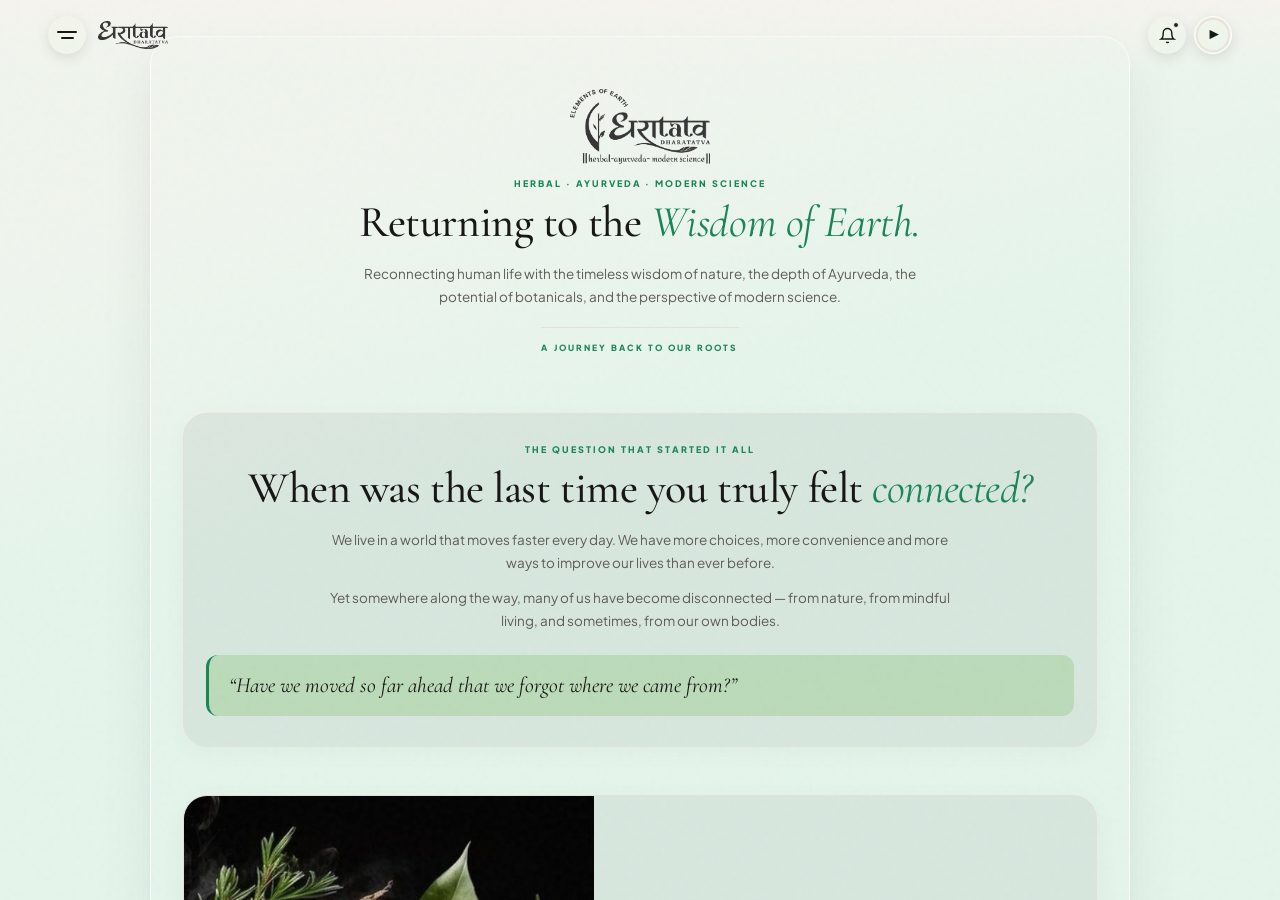
==== about_dharatatva.html @ c8491fe7 "Update about_dharatatva.html" ====
<!DOCTYPE html>
<html lang="en">
<head>
  <meta charset="UTF-8" />
  <meta name="viewport" content="width=device-width, initial-scale=1.0, maximum-scale=1.0, user-scalable=no, viewport-fit=cover" />
  <title>About - Dharatatva</title>

	<!-- Favicon & WhatsApp Preview Logo Icon -->
  <link rel="icon" type="image/avif" href="https://dharatatva.github.io/web/img/dharatatva_icon_black.avif" />
  <link rel="shortcut icon" href="https://dharatatva.github.io/web/img/dharatatva_icon_black.avif" />
  <link rel="apple-touch-icon" href="https://dharatatva.github.io/web/img/dharatatva_icon_black.avif" />

  <!-- Google Fonts -->
  <link rel="preconnect" href="https://fonts.googleapis.com">
  <link rel="preconnect" href="https://fonts.gstatic.com">
  <link href="https://fonts.googleapis.com/css2?family=Cinzel:wght@500;600;700&family=Cormorant+Garamond:ital,wght@0,400;0,500;0,600;0,700;1,400;1,600&family=Playfair+Display:ital,wght@0,500;0,600;1,400&family=Plus+Jakarta+Sans:wght@300;400;500;600;700;800&display=swap" rel="stylesheet">
  <link rel="stylesheet" href="https://cdnjs.cloudflare.com/ajax/libs/font-awesome/6.4.0/css/all.min.css">

  <script src="https://cdnjs.cloudflare.com/ajax/libs/gsap/3.12.5/gsap.min.js"></script>
  <link rel="stylesheet" type="text/css" href="css/home_style.css"/>
</head>
<body class="page-policy">

  <!-- AMBIENT AUDIO -->
  <audio id="ambientAudio" loop preload="auto">
    <source src="audio/about_dharatatva.opus" type="audio/ogg; codecs=opus">
    <source src="audio/about_dharatatva.opus" type="audio/opus">
  </audio>

  <div class="paper-grain"></div>

  <div class="app-viewport-wrapper">
    <div class="app-viewport-shell" id="appShell">
      <div class="toast-alert" id="toastAlert">Notice</div>
      <div class="global-backdrop" id="globalBackdrop"></div>

      <!-- VEDIC WELCOME DIALOG -->
      <div class="welcome-dialog-overlay" id="welcomeDialogOverlay">
        <div class="welcome-dialog-card">
          <div class="welcome-om-badge">🌿</div>
          <h2 class="welcome-title">Sacred Vedic Ritual</h2>
          <p class="welcome-sub">
            Enable peaceful background flute ambience for a sensory Ayurvedic wellness experience, while we cache ingredients and laboratory formulations for lightning-fast browsing.
          </p>

          <button class="welcome-action-btn-primary" onclick="acceptVedicExperience(true)">
            <span>🎵 Begin Vedic Experience</span>
            <span>→</span>
          </button>

          <button class="welcome-action-btn-secondary" onclick="acceptVedicExperience(false)">
            Enter Silently
          </button>
        </div>
      </div>

      <!-- HEADER -->
      <header>
        <div class="header-left">
          <button class="menu-toggle-btn" id="menuBtn" aria-label="Open Navigation Menu">
            <span></span>
            <span></span>
          </button>

          <a href="https://dharatatva.github.io/web" class="brand-logo-wrap">
            <img src="https://dharatatva.github.io/web/img/logo_dharatatva.avif" alt="Dharatatva" class="brand-logo-img">
          </a>
        </div>

        <div class="header-right-actions">
          <button class="icon-circle-btn" id="notifyBtn" aria-label="Notifications" onclick="showToast('No new notices')">
            <svg viewBox="0 0 24 24"><path d="M18 8A6 6 0 0 0 6 8c0 7-3 9-3 9h18s-3-2-3-9"></path><path d="M13.73 21a2 2 0 0 1-3.46 0"></path></svg>
            <div class="notify-badge"></div>
          </button>

          <div class="audio-wrapper-group">
            <div class="audio-reminder-pill" id="audioReminderPill" onclick="toggleAudio()">
              <span>Tap for Sound</span>
              <span style="font-size:11px; color:#725bb7;">🎵</span>
            </div>

            <div class="header-audio-btn" id="headerAudioBtn" onclick="toggleAudio()" title="Play / Pause Ambient Sound">
              <svg class="audio-progress-svg" viewBox="0 0 38 38">
                <circle class="audio-progress-bg" cx="19" cy="19" r="17"/>
                <circle class="audio-progress-bar" id="audioProgressCircle" cx="19" cy="19" r="17"/>
              </svg>
              <div class="audio-state-icon" id="audioStateIcon">▶</div>
            </div>
          </div>
        </div>
      </header>

      <!-- SCROLLABLE PAGE BODY -->
      <div class="app-scroll-body">
        
        <div class="editorial-page-container">

          <!-- 1. MASTHEAD HERO SECTION (Image 1) -->
          <section class="editorial-hero">
            <img src="https://dharatatva.github.io/web/img/logo_dharatatva_black.avif" alt="Dharatatva Elements of Earth" class="editorial-hero-logo">
            <span class="section-eyebrow">HERBAL · AYURVEDA · MODERN SCIENCE</span>
            <h1 class="editorial-title">
              Returning to the <span class="italic-accent">Wisdom of Earth.</span>
            </h1>
            <p class="editorial-lead" style="max-width: 560px; margin: 0 auto;">
              Reconnecting human life with the timeless wisdom of nature, the depth of Ayurveda, the potential of botanicals, and the perspective of modern science.
            </p>
            <span class="editorial-hero-tag">A Journey Back to Our Roots</span>
          </section>

          <!-- 2. THE QUESTION THAT STARTED IT ALL (Image 2) -->
          <section class="editorial-question-box">
            <span class="section-eyebrow">THE QUESTION THAT STARTED IT ALL</span>
            <h2 class="editorial-title">
              When was the last time you truly felt <span class="italic-accent">connected?</span>
            </h2>
            <div class="editorial-lead" style="max-width: 620px; margin: 0 auto;">
              <p>
                We live in a world that moves faster every day. We have more choices, more convenience and more ways to improve our lives than ever before.
              </p>
              <p>
                Yet somewhere along the way, many of us have become disconnected — from nature, from mindful living, and sometimes, from our own bodies.
              </p>
            </div>
            <div class="reflection-quote-card">
              <p>“Have we moved so far ahead that we forgot where we came from?”</p>
            </div>
          </section>

          <!-- 3. THE DHARATATVA IDEA (Image 3) -->
          <section class="split-feature-card">
            <div class="split-visual-pane">
              <img src="https://dharatatva.github.io/web/img/herbal.avif?auto=format&fit=crop&w=800&q=80" alt="Herbal Ingredients">
              <span class="split-visual-label">HERBAL</span>
            </div>
            <div class="split-text-pane">
              <span class="section-eyebrow">THE DHARATATVA IDEA</span>
              <h2 class="editorial-title">
                Nature was never <span class="italic-accent">outside us.</span>
              </h2>
              <p class="editorial-lead">
                The earth beneath our feet, the air we breathe, the water that sustains us, the fire that gives us energy, and the space that surrounds us are not merely elements of the world around us. They are part of the story of life itself.
              </p>
              <div class="editorial-callout-quote">
                Dharatatva was born from a simple belief: a more conscious relationship with nature can inspire a more thoughtful approach to wellbeing.
              </div>
            </div>
          </section>

          <!-- 4. OUR ORIGIN (Image 4) -->
          <section class="origin-grid-card">
            <span class="section-eyebrow">OUR ORIGIN</span>
            <h2 class="editorial-title">
              Born from the Soil. <span class="italic-accent">Built with Intention.</span>
            </h2>
            <div class="origin-two-cols">
              <div class="origin-col-p">
                <p>
                  <strong>Dharatatva is not simply a label placed on a bottle.</strong>
                </p>
                <p style="margin-top: 10px;">
                  It is an idea — a way of thinking about wellness, formulation and our relationship with nature.
                </p>
              </div>
              <div class="origin-col-p">
                <p>
                  We began with a question: Can ancient wisdom and modern understanding exist together without losing the essence of either?
                </p>
                <p style="margin-top: 10px;">
                  Our answer is Dharatatva — an ongoing journey to bring together traditional Ayurvedic knowledge, carefully considered botanicals and contemporary scientific thinking.
                </p>
              </div>
            </div>
          </section>

          <!-- 5. DHARA + TATVA NAME BREAKDOWN (Image 5) -->
          <section class="dhara-tatva-card">
            <div class="dt-unit">
              <span class="dt-badge">DHARA</span>
              <h4 class="dt-title">That which sustains life.</h4>
              <p class="dt-desc">The Earth. The source. The foundation from which life grows and returns.</p>
            </div>
            <div class="dt-plus">+</div>
            <div class="dt-unit">
              <span class="dt-badge">TATVA</span>
              <h4 class="dt-title">The essential elements.</h4>
              <p class="dt-desc">The fundamental principles that inspire our understanding of nature, balance and life.</p>
            </div>
          </section>

          <!-- 6. CORE PHILOSOPHY & SACRED TRIAD (Images 6 & 7) -->
          <section>
            <div style="text-align: center; margin-bottom: 20px;">
              <span class="section-eyebrow">OUR CORE PHILOSOPHY</span>
              <h2 class="editorial-title">
                Three perspectives. <span class="italic-accent">One thoughtful approach.</span>
              </h2>
              <p class="editorial-lead" style="max-width: 600px; margin: 0 auto;">
                Dharatatva brings together three complementary perspectives — ancient wisdom, the potential of botanicals, and modern scientific thinking.
              </p>
            </div>

            <div class="triad-grid">
              <!-- 01 Ayurveda -->
              <div class="triad-card">
                <div class="triad-img-box">
                  <img src="https://dharatatva.github.io/web/img/ayurveda.avif?auto=format&fit=crop&w=800&q=80" alt="Ayurveda">
                </div>
                <div class="triad-body">
                  <span class="card-step-num">01</span>
                  <h3 class="triad-name">Ayurveda</h3>
                  <span class="triad-sub">Wisdom rooted in balance.</span>
                  <p class="triad-text">
                    Ayurveda offers a holistic way of looking at wellbeing — understanding the individual, the body, lifestyle, balance and the relationship between them.
                  </p>
                </div>
              </div>

              <!-- 02 Botanicals -->
              <div class="triad-card">
                <div class="triad-img-box">
                  <img src="https://dharatatva.github.io/web/img/herbal.avif?auto=format&fit=crop&w=800&q=80" alt="Botanicals">
                </div>
                <div class="triad-body">
                  <span class="card-step-num">02</span>
                  <h3 class="triad-name">Botanicals</h3>
                  <span class="triad-sub">Nature's remarkable potential.</span>
                  <p class="triad-text">
                    Plants have been part of human wellness traditions for generations. We look to botanicals with respect, curiosity and a commitment to thoughtful formulation.
                  </p>
                </div>
              </div>

              <!-- 03 Modern Science -->
              <div class="triad-card">
                <div class="triad-img-box">
                  <img src="https://dharatatva.github.io/web/img/science.avif?auto=format&fit=crop&w=800&q=80" alt="Modern Science">
                </div>
                <div class="triad-body">
                  <span class="card-step-num">03</span>
                  <h3 class="triad-name">Modern Science</h3>
                  <span class="triad-sub">Understanding with greater precision.</span>
                  <p class="triad-text">
                    Modern science gives us tools to understand ingredients, formulation, quality and safety with greater clarity. We believe tradition and scientific thinking can complement one another.
                  </p>
                </div>
              </div>
            </div>
          </section>

          <!-- 7. THE BRIDGE (Image 8) -->
          <section class="bridge-card">
            <span class="section-eyebrow">THE BRIDGE</span>
            <h2 class="editorial-title">
              Where ancient wisdom <span class="italic-accent">meets modern thinking.</span>
            </h2>
            <div class="editorial-lead" style="max-width: 580px; margin: 0 auto;">
              <p>We do not believe that tradition and science have to stand on opposite sides.</p>
              <p>One carries generations of knowledge. The other gives us new ways to study, understand and refine.</p>
            </div>
            <span class="bridge-punchline">Dharatatva exists in the space between them.</span>
          </section>

          <!-- 8. BEHIND EVERY FORMULATION (Image 9) -->
          <section class="process-container-card">
            <span class="section-eyebrow">BEHIND EVERY FORMULATION</span>
            <h2 class="editorial-title">Thought before the bottle.</h2>
            <p class="editorial-lead">
              A product may reach the shelf in a moment. A thoughtful formulation should never begin there.
            </p>

            <div class="process-list">
              <div class="process-item">
                <span class="process-num">01</span>
                <div class="process-content">
                  <h5>Understand</h5>
                  <p>Begin with a real need and understand the purpose behind the formulation.</p>
                </div>
              </div>

              <div class="process-item">
                <span class="process-num">02</span>
                <div class="process-content">
                  <h5>Select</h5>
                  <p>Consider ingredients, botanical qualities and their role within the overall formulation.</p>
                </div>
              </div>

              <div class="process-item">
                <span class="process-num">03</span>
                <div class="process-content">
                  <h5>Formulate</h5>
                  <p>Bring ingredients together with intention, balance and attention to the desired product experience.</p>
                </div>
              </div>

              <div class="process-item">
                <span class="process-num">04</span>
                <div class="process-content">
                  <h5>Refine</h5>
                  <p>Continue improving the formulation rather than rushing something simply because it is marketable.</p>
                </div>
              </div>

              <div class="process-item">
                <span class="process-num">05</span>
                <div class="process-content">
                  <h5>Deliver</h5>
                  <p>Bring the finished product to people with clarity, responsibility and respect for their trust.</p>
                </div>
              </div>
            </div>
          </section>

          <!-- 9. OUR UNWAVERING COMMITMENT (Image 10) -->
          <section class="manifesto-oath-card">
            <span class="section-eyebrow">OUR UNWAVERING COMMITMENT</span>
            <h2 class="editorial-title">
              We don't believe in <span class="italic-accent">gilded illusions.</span>
            </h2>
            <div class="oath-stanzas" style="max-width: 580px; margin: 0 auto;">
              <p>We are not here to make promises that sound beautiful but mean little.</p>
              <p>We are not here simply to follow every passing trend.</p>
              <p>And we do not believe that beautiful packaging can replace thoughtful formulation.</p>
            </div>

            <div class="editorial-rule-divider"></div>

            <div class="oath-conclusion" style="max-width: 560px; margin: 0 auto;">
              <p>We would rather take the time to understand, formulate, refine and improve.</p>
              <p style="margin-top: 6px;">Because when someone chooses Dharatatva, they are not simply choosing a product.</p>
              <span class="oath-highlight">They are placing a little trust in our hands.</span>
            </div>
          </section>

          <!-- 10. DIFFERENT NEEDS (Image 11) -->
          <section>
            <div style="text-align: center; margin-bottom: 20px;">
              <h2 class="editorial-title">
                Different needs. <span class="italic-accent">One philosophy.</span>
              </h2>
              <p class="editorial-lead" style="max-width: 600px; margin: 0 auto;">
                Wellness is personal. Your needs change with your age, lifestyle, priorities and stage of life. Dharatatva is being built with that individuality in mind.
              </p>
            </div>

            <div class="pillars-grid">
              <div class="pillar-card">
                <span class="pillar-num">01</span>
                <h4 class="pillar-title">Health</h4>
                <p class="pillar-desc">Thoughtful solutions inspired by holistic wellbeing and everyday health needs.</p>
              </div>

              <div class="pillar-card">
                <span class="pillar-num">02</span>
                <h4 class="pillar-title">Women</h4>
                <p class="pillar-desc">Formulations created with the unique needs and everyday experiences of women in mind.</p>
              </div>

              <div class="pillar-card">
                <span class="pillar-num">03</span>
                <h4 class="pillar-title">Men</h4>
                <p class="pillar-desc">Purposeful personal wellness and care designed around the modern man's lifestyle.</p>
              </div>

              <div class="pillar-card">
                <span class="pillar-num">04</span>
                <h4 class="pillar-title">Kids</h4>
                <p class="pillar-desc">Thoughtfully considered products for younger members of the family, with care at the centre.</p>
              </div>
            </div>
          </section>

          <!-- 11. QUALITY WITH RESPONSIBILITY (Image 12) -->
          <section class="split-feature-card">
            <div class="split-visual-pane">
              <img src="https://dharatatva.github.io/web/img/science.avif?auto=format&fit=crop&w=800&q=80" alt="Modern Science Laboratory">
              <span class="split-visual-label">MODERN SCIENCE</span>
            </div>
            <div class="split-text-pane">
              <span class="section-eyebrow">QUALITY WITH RESPONSIBILITY</span>
              <h2 class="editorial-title">
                Because trust <span class="italic-accent">should be earned.</span>
              </h2>
              <p class="editorial-lead">
                Our responsibility does not end when a formulation is created. It extends to how we think about ingredients, formulation, quality, product information and the experience we create for the people who choose us.
              </p>
              <p class="editorial-lead" style="margin-top: 10px;">
                We believe transparency should be part of wellness. What a product is, what it is intended for, and how it should be used should never be hidden behind unnecessary mystery.
              </p>

              <div class="responsibility-sub-list">
                <div class="resp-item">
                  <strong>Thoughtful Formulation</strong>
                  <span>Purpose before trend.</span>
                </div>
                <div class="resp-item">
                  <strong>Ingredient Consciousness</strong>
                  <span>Respect for what goes into every formula.</span>
                </div>
                <div class="resp-item">
                  <strong>Responsible Communication</strong>
                  <span>Clarity before exaggerated promises.</span>
                </div>
                <div class="resp-item">
                  <strong>Continuous Improvement</strong>
                  <span>Better is always worth pursuing.</span>
                </div>
              </div>
            </div>
          </section>

          <!-- 12. MORE THAN A PRODUCT BRAND (Image 13) -->
          <section>
            <div style="text-align: center; margin-bottom: 20px;">
              <span class="section-eyebrow">MORE THAN A PRODUCT BRAND</span>
              <h2 class="editorial-title">
                We are building <span class="italic-accent">a relationship with nature.</span>
              </h2>
            </div>

            <div class="values-grid">
              <div class="value-card">
                <span class="card-step-num">01</span>
                <h4 class="pillar-title">Respect</h4>
                <p class="editorial-lead">Respect for the knowledge that came before us and the natural world that continues to inspire us.</p>
              </div>

              <div class="value-card">
                <span class="card-step-num">02</span>
                <h4 class="pillar-title">Responsibility</h4>
                <p class="editorial-lead">Responsibility toward the formulations we create and the trust people place in them.</p>
              </div>

              <div class="value-card">
                <span class="card-step-num">03</span>
                <h4 class="pillar-title">Curiosity</h4>
                <p class="editorial-lead">A willingness to keep learning, questioning, researching and improving.</p>
              </div>
            </div>
          </section>

          <!-- 13. DARK BANNER: THIS IS ONLY THE BEGINNING (Image 14) -->
          <section class="dark-chapter-banner">
            <span class="section-eyebrow">THIS IS ONLY THE BEGINNING</span>
            <h2 class="editorial-title">
              Today is a chapter. <span class="italic-accent">Tomorrow is the journey.</span>
            </h2>
            <div style="max-width: 580px; margin: 0 auto;">
              <p>The products you see today are part of our beginning.</p>
              <p style="margin: 10px 0;">The products yet to come will carry the same intention: to explore better ideas, understand nature more deeply, and create thoughtful solutions for changing lives.</p>
              <p>We do not want to simply become another name on a shelf.</p>
            </div>
            <span class="lead-punch">
              We want Dharatatva to become a reminder — that living well can begin by reconnecting with what is real.
            </span>
          </section>

          <!-- 14. THE DHARATATVA MANIFESTO (Image 15) -->
          <section class="poetic-manifesto-card">
            <span class="section-eyebrow">THE DHARATATVA MANIFESTO</span>
            
            <div class="poetic-lines">
              Life begins with the Earth.<br>
              Life moves through the Elements.<br>
              Wisdom grows through Ayurveda.<br>
              Possibility lives within Botanicals.<br>
              Understanding evolves through Science.
            </div>

            <div class="editorial-rule-divider"></div>

            <div class="manifesto-brand-sign">Dharatatva</div>
            <span class="manifesto-tagline">ELEMENTS OF EARTH</span>
            
            <h3 class="editorial-title" style="font-size: 1.45rem; margin: 0;">
              Come, let us return to what truly connects us.
            </h3>
          </section>

          <!-- 15. YOUR JOURNEY. YOUR CHOICE & CONTACT (Image 16) -->
          <section class="contact-sanctum-card" id="support">
            <span class="section-eyebrow">YOUR JOURNEY. YOUR CHOICE.</span>
            <h2 class="editorial-title">
              Perhaps returning to nature <span class="italic-accent">doesn't mean going backward.</span>
            </h2>
            <p class="editorial-lead" style="max-width: 540px; margin: 0 auto 10px;">
              Perhaps it means moving forward — with greater awareness of where we came from.
            </p>
            <p class="editorial-lead" style="max-width: 540px; margin: 0 auto 20px;">
              Whatever brings you here, we hope Dharatatva becomes a small part of your journey toward a more conscious relationship with wellbeing.
            </p>

            <div style="margin-bottom: 24px;">
              <strong style="font-family: var(--font-cormorant); font-size: 1.5rem; letter-spacing: 0.04em;">DHARATATVA</strong><br>
              <span style="font-size: 8px; letter-spacing: 0.22em; text-transform: uppercase; color: var(--muted); font-weight: 700;">ELEMENTS OF EARTH</span>
            </div>

            <div class="editorial-rule-divider"></div>

            <!-- HAVE A QUESTION? -->
            <div style="margin-top: 20px;">
              <span class="section-eyebrow">WE ARE HERE TO LISTEN</span>
              <h3 style="font-family: var(--font-cormorant); font-size: 1.6rem; color: var(--text); margin-bottom: 6px;">Have a question?</h3>
              <p class="editorial-lead" style="max-width: 480px; margin: 0 auto;">
                Whether you want to understand our formulations, ingredients, product usage or our philosophy, our care team is here to help.
              </p>

              <div class="sanctum-emails">
                <a href="mailto:care@dharatatva.in">care@dharatatva.in</a>
                <a href="mailto:support@dharatatva.in">support@dharatatva.in</a>
              </div>

              <div style="margin-top: 14px;">
                <span style="font-size: 9px; letter-spacing: 0.18em; text-transform: uppercase; font-weight: 800; color: var(--muted); display: block; margin-bottom: 8px;">FOLLOW THE JOURNEY</span>
                <div class="social-links-row">
                  <a href="#" aria-label="Facebook"><i class="fab fa-facebook-f"></i></a>
                  <a href="#" aria-label="Instagram"><i class="fab fa-instagram"></i></a>
                  <a href="#" aria-label="Youtube"><i class="fab fa-youtube"></i></a>
                </div>
              </div>
            </div>
          </section>

        </div>

      </div>

      <!-- WARM FLOATING CURVED LUXURY DRAWER WITH FOOTER -->
      <div class="curved-warm-drawer" id="editorialMenuDrawer">
        <div class="warm-drawer-top">
          <button class="warm-drawer-close" id="closeMenuBtn" aria-label="Close Navigation">
            <svg viewBox="0 0 24 24"><line x1="18" y1="6" x2="6" y2="18"/><line x1="6" y1="6" x2="18" y2="18"/></svg>
          </button>
        </div>

        <div class="warm-drawer-menu-list">
          <span class="drawer-section-heading">Explore</span>
          <div class="warm-menu-group">
            <a href="https://dharatatva.github.io/web" class="warm-menu-item">
              <div class="warm-item-icon">
                <svg viewBox="0 0 24 24"><path d="M10 20v-6h4v6h5v-8h3L12 3 2 12h3v8z"></path></svg>
              </div>
              <span class="warm-item-title">Home / Products</span>
            </a>
          </div>
		  
          <div class="warm-menu-group">
            <a href="https://dharatatva.github.io/web/about_dharatatva" class="warm-menu-item">
              <div class="warm-item-icon">
                <svg viewBox="0 0 24 24"><path d="M12 2a10 10 0 1 0 10 10A10 10 0 0 0 12 2zm0 18a8 8 0 1 1 8-8 8 8 0 0 1-8 8z"/><circle cx="12" cy="12" r="3"/></svg>
              </div>
              <span class="warm-item-title">About Dharatatva</span>
            </a>
          </div>

          <div class="warm-divider-subtle"></div>

          <span class="drawer-section-heading">Orders, Fulfillment & Governance</span>
          <div class="warm-menu-group">
            <a href="https://dharatatva.github.io/web/Shipping_Policy" class="warm-menu-item">
              <div class="warm-item-icon">
                <svg viewBox="0 0 24 24"><rect x="1" y="3" width="15" height="13" rx="1"/><polygon points="16 8 20 8 23 11 23 16 16 16 8"/><circle cx="5.5" cy="18.5" r="2.5"/><circle cx="18.5" cy="18.5" r="2.5"/></svg>
              </div>
              <span class="warm-item-title">Shipping Policy</span>
            </a>

            <a href="https://dharatatva.github.io/web/Returns_and_Refunds_policy" class="warm-menu-item">
              <div class="warm-item-icon">
                <svg viewBox="0 0 24 24"><path d="M3 12a9 9 0 1 0 9-9 9.75 9.75 0 0 0-6.74 2.74L3 8"/><polyline points="3 3 3 8 8 8"/></svg>
              </div>
              <span class="warm-item-title">Returns and Refunds</span>
            </a>

            <a href="https://dharatatva.github.io/web/Cancellation_Policy" class="warm-menu-item">
              <div class="warm-item-icon">
                <svg viewBox="0 0 24 24"><circle cx="12" cy="12" r="10"/><line x1="4.93" y1="4.93" x2="19.07" y2="19.07"/></svg>
              </div>
              <span class="warm-item-title">Cancellation Policy</span>
            </a>
          </div>
          <div class="warm-menu-group">
            <a href="https://dharatatva.github.io/web/Privacy_Policy" class="warm-menu-item">
              <div class="warm-item-icon">
                <svg viewBox="0 0 24 24"><path d="M12 22s8-4 8-10V5l-8-3-8 3v7c0 6 8 10 8 10z"/></svg>
              </div>
              <span class="warm-item-title">Privacy Policy</span>
            </a>

            <a href="https://dharatatva.github.io/web/Terms_and_Conditions" class="warm-menu-item">
              <div class="warm-item-icon">
                <svg viewBox="0 0 24 24"><path d="M14 2H6a2 2 0 0 0-2 2v16a2 2 0 0 0 2 2h12a2 2 0 0 0 2-2V8z"/><polyline points="14 2 14 8 20 8"/><line x1="16" y1="13" x2="8" y2="13"/><line x1="16" y1="17" x2="8" y2="17"/></svg>
              </div>
              <span class="warm-item-title">Terms and Conditions</span>
            </a>
          </div>

          <div class="concierge-glass-card">
            <div class="concierge-card-head">
              <span class="concierge-card-title">Customer Service</span>
              <div class="concierge-live-badge">
                <div class="live-dot"></div>
                <span>Live Assistance</span>
              </div>
            </div>

            <div class="concierge-card-meta">
              <p><strong>Sanctum Hours:</strong> Mon – Sat · 9:30 AM – 6:30 PM</p>
              <p><strong>Care Desk:</strong> care@dharatatva.in</p>
            </div>

            <a href="https://wa.me/919713065064?text=Namaste%20Dharatatva%2C%20I%20need%20assistance%20with%20my%20order." target="_blank" rel="noopener" class="whatsapp-action-pill">
              <svg viewBox="0 0 24 24">
                <path d="M.057 24l1.687-6.163c-1.041-1.804-1.588-3.849-1.587-5.946.003-6.556 5.338-11.891 11.893-11.891 3.181.001 6.167 1.24 8.413 3.488 2.245 2.248 3.481 5.236 3.48 8.414-.003 6.557-5.338 11.892-11.893 11.892-1.99-.001-3.951-.5-5.688-1.448l-6.305 1.654zm6.597-3.807c1.676.995 3.276 1.591 5.392 1.592 5.448 0 9.886-4.434 9.889-9.885.002-5.462-4.415-9.89-9.881-9.892-5.452 0-9.887 4.434-9.889 9.884-.001 2.225.651 3.891 1.746 5.634l-.999 3.648 3.742-.981zm11.387-5.464c-.074-.124-.272-.198-.57-.347-.297-.149-1.758-.868-2.031-.967-.272-.099-.47-.149-.669.149-.198.297-.768.967-.941 1.165-.173.198-.347.223-.644.074-.297-.149-1.255-.462-2.39-1.475-.883-.788-1.48-1.761-1.653-2.059-.173-.297-.018-.458.13-.606.134-.133.297-.347.446-.521.151-.172.2-.296.3-.495.099-.198.05-.372-.025-.521-.075-.148-.669-1.611-.916-2.206-.242-.579-.487-.501-.669-.51l-.57-.01c-.198 0-.52.074-.792.372s-1.04 1.016-1.04 2.479 1.065 2.876 1.213 3.074c.149.198 2.095 3.2 5.076 4.487.709.306 1.263.489 1.694.626.712.226 1.36.194 1.872.118.571-.085 1.758-.719 2.006-1.413.248-.695.248-1.29.173-1.414z"/>
              </svg>
              <span>Chat on WhatsApp</span>
            </a>
          </div>
        </div>

        <div class="warm-drawer-footer-brand">
          <div class="warm-menu-item">
            <div class="warm-item-icon">
              <img src="https://dharatatva.github.io/web/img/logo_dharatatva_icon.avif" alt="logo icon" style="height: 45px;" />
            </div>
            <div>
              <span class="footer-brand-title">Dharatatva</span><br>
              <span class="footer-brand-tagline">Herbal | Ayurveda | Modern Science</span>
            </div>
          </div>
        </div>
      </div>

    </div>
  </div>

  <script>
    function haptic(ms = 8) {
      if (typeof navigator.vibrate === 'function') {
        try { navigator.vibrate(ms); } catch (e) {}
      }
    }

    let toastTimer = null;
    function showToast(text) {
      const toast = document.getElementById('toastAlert');
      toast.textContent = text;
      toast.classList.add('show');
      if (toastTimer) clearTimeout(toastTimer);
      toastTimer = setTimeout(() => toast.classList.remove('show'), 2000);
    }

    /* AUDIO CONTROLLER */
    const audioEl = document.getElementById('ambientAudio');
    const audioBtn = document.getElementById('headerAudioBtn');
    const audioIcon = document.getElementById('audioStateIcon');
    const audioReminderPill = document.getElementById('audioReminderPill');
    const progressCircle = document.getElementById('audioProgressCircle');
    const circumference = 2 * Math.PI * 17;
    let isAudioPlaying = false;

    function dismissReminderPill() {
      if (audioReminderPill) audioReminderPill.classList.remove('active');
      if (audioBtn) audioBtn.classList.remove('attention');
    }

    function playAudio() {
      return audioEl.play().then(() => {
        isAudioPlaying = true;
        audioBtn.classList.add('playing');
        audioIcon.innerText = '❚❚';
        dismissReminderPill();
      }).catch(err => {
        if (audioReminderPill) audioReminderPill.classList.add('active');
        if (audioBtn) audioBtn.classList.add('attention');
        throw err;
      });
    }

    function pauseAudio() {
      audioEl.pause();
      isAudioPlaying = false;
      audioBtn.classList.remove('playing');
      audioIcon.innerText = '▶';
    }

    function toggleAudio() {
      dismissReminderPill();
      if (isAudioPlaying) pauseAudio();
      else playAudio();
    }

    audioEl.addEventListener('timeupdate', () => {
      if (audioEl.duration) {
        const percent = audioEl.currentTime / audioEl.duration;
        const offset = circumference - (percent * circumference);
        progressCircle.style.strokeDashoffset = offset;
      }
    });

    const CACHE_KEY = "dharatatva_welcome_accepted";
    const welcomeModal = document.getElementById('welcomeDialogOverlay');

    function acceptVedicExperience(withAudio) {
      haptic(20);
      localStorage.setItem(CACHE_KEY, "true");
      welcomeModal.classList.remove('active');
      if (withAudio) playAudio();
    }

    window.addEventListener('DOMContentLoaded', () => {
      const alreadyAccepted = localStorage.getItem(CACHE_KEY);
      if (!alreadyAccepted) {
        setTimeout(() => welcomeModal.classList.add('active'), 2700);
      } else {
        setTimeout(() => {
          playAudio().catch(() => {
            const handleFirstUserTouch = () => {
              playAudio().then(() => dismissReminderPill()).catch(() => {});
            };
            window.addEventListener('touchstart', handleFirstUserTouch, { once: true, passive: true });
            window.addEventListener('click', handleFirstUserTouch, { once: true });
          });
        }, 800);
      }
    });

    /* MODAL MANAGEMENT */
    const globalBackdrop = document.getElementById('globalBackdrop');
    const editorialMenuDrawer = document.getElementById('editorialMenuDrawer');

    function closeAllModals() {
      if (welcomeModal.classList.contains('active')) return;
      editorialMenuDrawer.classList.remove('open');
      globalBackdrop.classList.remove('active');
    }

    globalBackdrop.addEventListener('click', closeAllModals);

    document.getElementById('menuBtn').addEventListener('click', () => {
      haptic(14);
      closeAllModals();
      globalBackdrop.classList.add('active');
      editorialMenuDrawer.classList.add('open');
    });

    document.getElementById('closeMenuBtn').addEventListener('click', closeAllModals);
  </script>
</body>
</html>
---- css/home_style.css ----
/* ==========================================================================
   1. GLOBAL TOKENS, SHARED KEYFRAMES & RESET
   ========================================================================== */
:root {
  /* Color Palette */
  --bg-cream: #F7F5F0;
  --bg-card: #FFFFFF;
  --surface: #ffffff;
  --primary-dark: #121815;
  --text: #161513;
  --text-main: #1D2320;
  --text-muted: #666E69;
  --muted: #797771;
  --border-subtle: #E8E3D7;
  --hairline: rgba(22, 21, 19, 0.09);
  --card-tint: rgba(255, 255, 255, 0.55);

  /* Brand Accents */
  --bronze: #8e7146;
  --accent-green: #1B5E3B;
  --accent-gold: #C29B38;
  --accent-rust: #B8532F;

  /* Typography */
  --font-serif: 'Cormorant Garamond', Georgia, serif;
  --font-playfair: 'Playfair Display', Georgia, serif;
  --font-sans: 'Plus Jakarta Sans', -apple-system, BlinkMacSystemFont, sans-serif;

  /* Elevation & Blur Effects */
  --glass-blur: blur(28px) saturate(180%);
  --shadow-soft: 0 10px 30px rgba(0, 0, 0, 0.05);
  --shadow-float: 0 14px 34px rgba(0, 0, 0, 0.16);
  --glass-bg: linear-gradient(135deg, rgba(255, 255, 255, 0.82) 0%, rgba(255, 255, 255, 0.52) 100%);
  --glass-border: 1px solid rgba(255, 255, 255, 0.92);
  --glass-shadow: inset 0 1.5px 2px rgb(255 255 255), 0 16px 36px rgb(0 0 0 / 0%), 0 2px 8px rgb(0 0 0 / 11%);
}

*, *::before, *::after {
  box-sizing: border-box;
  margin: 0;
  padding: 0;
  -webkit-tap-highlight-color: transparent;
}

@keyframes gentlePillPulse {
  0%, 100% { box-shadow: 0 6px 18px rgba(27, 94, 59, 0.15); transform: translateY(0); }
  50% { box-shadow: 0 8px 24px rgba(27, 94, 59, 0.28); transform: translateY(-2px); }
}

@keyframes btnGlow {
  0%, 100% { box-shadow: 0 0 0 2px rgba(27, 94, 59, 0.25), 0 4px 14px rgba(0,0,0,0.08); }
  50% { box-shadow: 0 0 0 5px rgba(27, 94, 59, 0.45), 0 6px 18px rgba(27, 94, 59, 0.2); }
}

@keyframes subtleFold {
  0%, 100% { transform: scale(1); }
  50% { transform: scale(1.12); }
}

/* ==========================================================================
   2. PAGE 1: HOME FEED (Scope: body.page-home)
   ========================================================================== */
body.page-home {
  width: 100%;
  height: 100%;
  background: var(--bg);
  color: var(--text);
  font-family: var(--font-sans);
  overflow: hidden;
  user-select: none;
  -webkit-font-smoothing: antialiased;
  text-rendering: optimizeLegibility;
  transition: background 0.65s cubic-bezier(0.16, 1, 0.3, 1);
}

.page-home .paper-grain {
  position: fixed;
  inset: 0;
  opacity: 0.035;
  pointer-events: none;
  z-index: 999;
  background-image: url("data:image/svg+xml,%3Csvg viewBox='0 0 200 200' xmlns='http://www.w3.org/2000/svg'%3E%3Cfilter id='noiseFilter'%3E%3CfeTurbulence type='fractalNoise' baseFrequency='0.8' numOctaves='3' stitchTiles='stitch'/%3E%3C/filter%3E%3Crect width='100%25' height='100%25' filter='url(%23noiseFilter)'/%3E%3C/svg%3E");
}

.page-home .app-viewport-wrapper {
  width: 100%;
  height: 100vh;
  height: 100dvh;
  display: flex;
  align-items: center;
  justify-content: center;
  background: var(--bg);
  overflow: hidden;
  position: relative;
  transition: background 0.65s cubic-bezier(0.16, 1, 0.3, 1);
}

.page-home .app-viewport-shell {
  width: 100%;
  max-width: 100%;
  height: 100%;
  position: relative;
  background: var(--bg);
  display: flex;
  flex-direction: column;
  overflow: hidden;
  transition: background 0.65s cubic-bezier(0.16, 1, 0.3, 1);
}

@media (min-width: 769px) and (max-width: 1023px) {
  .page-home .app-viewport-shell {
    max-width: 440px;
    box-shadow: 0 0 60px rgba(0, 0, 0, 0.12);
    border-left: 1px solid var(--hairline);
    border-right: 1px solid var(--hairline);
  }
}

.page-home .ambient-glow {
  position: absolute;
  top: 44%;
  left: 50%;
  transform: translate(-50%, -50%);
  width: 360px;
  height: 480px;
  background: radial-gradient(ellipse, rgba(168, 200, 160, 0.35) 0%, transparent 68%);
  filter: blur(60px);
  pointer-events: none;
  z-index: 1;
  will-change: background;
  transition: background 0.7s cubic-bezier(0.16, 1, 0.3, 1);
}

/* --------------------------------------------------------------------------
   HEADER & TOP FLOATING CONTROLS
   -------------------------------------------------------------------------- */
.page-home header {
  position: absolute;
  top: 0;
  left: 0;
  right: 0;
  width: 100%;
  padding: 14px 16px;
  display: flex;
  justify-content: space-between;
  align-items: center;
  z-index: 70;
  flex-shrink: 0;
  pointer-events: none;
  /* Subtle ambient gradient taaki light/dark dono par contrast perfect rahe 
  background: linear-gradient(to bottom, rgba(246, 244, 239, 0.95) 0%, rgba(246, 244, 239, 0) 100%);*/
}

.page-home .header-left,
.page-home .header-right-actions {
  display: flex;
  align-items: center;
  gap: 8px;
  pointer-events: auto;
}

.page-home .menu-toggle-btn {
  background: none;
  backdrop-filter: blur(14px) saturate(180%);
    -webkit-backdrop-filter: var(--glass-blur);
  border: none;
  width: 38px;
  height: 38px;
  border-radius: 50%;
  cursor: pointer;
  display: flex;
  flex-direction: column;
  align-items: center;
  justify-content: center;
  gap: 4px;
  box-shadow: 0 4px 14px rgb(0 0 0 / 10%);
  transition: transform 0.15s ease, background 0.2s ease;
}

.page-home .menu-toggle-btn:active {
  transform: scale(0.92);
  background: rgba(255, 255, 255, 0.85);
}

.page-home .menu-toggle-btn span {
  display: block;
  width: 15px;
  height: 1.8px;
  background: #000;
  border-radius: 2px;
}

.page-home .menu-toggle-btn span:last-child {
  width: 10px;
}

.page-home .brand-logo-wrap {
  display: flex;
  align-items: center;
  text-decoration: none;
  font-family: var(--font-playfair);
  font-size: 1.25rem;
  font-weight: 700;
  color: var(--text);
  letter-spacing: 0.05em;
  margin-left: 2px;
}

.page-home .brand-logo-img {
  height: 28px;
  width: auto;
  max-width: 135px;
  object-fit: contain;
  display: block;
  filter: drop-shadow(0 1px 6px rgba(255, 255, 255, 0.45)) drop-shadow(0 2px 10px rgba(0, 0, 0, 0.2));
  transition: transform 0.2s ease;
}

/* DOCKED CATEGORY PILL IN HEADER */
.page-home .header-cat-pill {
  background: none;
    border: none;
	backdrop-filter: blur(14px) saturate(180%);
    -webkit-backdrop-filter: var(--glass-blur);
    border-radius: 999px;
    height: 38px;
    padding: 3px 4px 3px 12px;
    display: inline-flex;
    align-items: center;
    gap: 8px;
    cursor: pointer;
    box-shadow: 0 4px 14px rgb(0 0 0 / 10%);
    opacity: 0;
    transform: scale(0.8);
    pointer-events: none;
    transition: opacity 0.22s ease, transform 0.22s cubic-bezier(0.2, 0.9, 0.3, 1), box-shadow 0.2s ease, background 0.2s;
}

.page-home .header-cat-pill.visible {
  opacity: 1;
  transform: scale(1);
  pointer-events: auto;
}

.page-home .header-cat-pill:active {
  transform: scale(0.95);
  background: rgba(255, 255, 255, 0.88);
}

/* 2-LINE TEXT COLUMN (CAT. + NAME) */
.page-home .header-cat-text-col {
  display: flex;
  flex-direction: column;
  align-items: flex-start;
  justify-content: center;
  line-height: 1.1;
}

.page-home .header-cat-prefix {
  font-size: 7.5px;
  font-weight: 800;
  text-transform: uppercase;
  letter-spacing: 0.12em;
  color: #8e7146;
  margin-bottom: 1px;
}

.page-home .header-cat-val {
  font-size: 12px;
    font-weight: 700;
    color: #161513;
    letter-spacing: .03em;
    white-space: nowrap;
}

/* RIGHT 3D GLOSSY DISC ICON */
.page-home .header-cat-icon-disc {
  width: 27px;
  height: 27px;
  border-radius: 50%;
  background: none;
  border: none;
  display: flex;
  align-items: center;
  justify-content: center;
  font-size: 13px;
  box-shadow: 0px 0px 9px rgb(255 255 255 / 50%);
  flex-shrink: 0;
}

.page-home .header-cat-pill:hover .header-cat-icon-disc {
  transform: scale(1.05);
}

.page-home .header-cat-label {
  font-size: 11px;
  font-weight: 800;
  color: var(--primary-dark);
  letter-spacing: -0.01em;
  white-space: nowrap;
}

.page-home .header-cat-sep {
  width: 1px;
  height: 12px;
  background: rgba(22, 21, 19, 0.18);
}

.page-home .header-cat-mode {
  font-size: 12.5px;
  color: var(--bronze);
  line-height: 1;
}

.page-home .icon-circle-btn {
  width: 38px;
  height: 38px;
  backdrop-filter: blur(14px) saturate(180%);
    -webkit-backdrop-filter: var(--glass-blur);
  border-radius: 50%;
  background: none;
  border: none;
  display: flex;
  align-items: center;
  justify-content: center;
  box-shadow: 0 4px 14px rgb(0 0 0 / 10%);
  cursor: pointer;
  color: var(--primary-dark);
  position: relative;
  transition: transform 0.15s ease, background 0.2s ease;
}

.page-home .icon-circle-btn:active {
  transform: scale(0.92);
  background: rgba(255, 255, 255, 0.85);
}

.page-home .icon-circle-btn svg {
  width: 16px;
  height: 16px;
  stroke: #000;
  fill: none;
  stroke-width: 1.9;
}

.page-home .notify-badge {
  position: absolute;
  top: 7px;
  right: 8px;
  width: 5px;
  height: 5px;
  border-radius: 50%;
  background: #000000;
  border: 1.5px solid #000000;
}

/* AUDIO CONTROLS (TAP FOR SOUND POSITIONED DIRECTLY UNDER PLAY BUTTON) */
.page-home .audio-wrapper-group {
  display: flex;
  flex-direction: column;
  align-items: center;
  position: relative;
}

.page-home .audio-reminder-pill {
  position: absolute;
  top: calc(100% + 7px);
  right: 0;
  background: rgba(255, 255, 255, 0.82);
  backdrop-filter: blur(18px) saturate(180%);
  -webkit-backdrop-filter: blur(18px) saturate(180%);
  border: 1px solid rgba(255, 255, 255, 0.85);
  border-radius: 20px;
  padding: 4px 9px;
  font-size: 9.5px;
  font-weight: 800;
  color: var(--accent-green);
  box-shadow: 0 8px 20px rgba(0, 0, 0, 0.12);
  white-space: nowrap;
  cursor: pointer;
  opacity: 0;
  transform: scale(0.85) translateY(-4px);
  pointer-events: none;
  transition: opacity 0.28s ease, transform 0.3s cubic-bezier(0.2, 0.9, 0.3, 1);
  display: flex;
  align-items: center;
  gap: 4px;
  z-index: 75;
}

.page-home .audio-reminder-pill.active {
  opacity: 1;
  transform: scale(1) translateY(0);
  pointer-events: auto;
  animation: gentlePillPulse 2s infinite ease-in-out;
}

.page-home .header-audio-btn {
  width: 38px;
  height: 38px;
  backdrop-filter: blur(14px) saturate(180%);
    -webkit-backdrop-filter: var(--glass-blur);
  border-radius: 50%;
  background: none;
  border: 1px solid rgb(255 255 255 / 40%);
  position: relative;
  display: flex;
  align-items: center;
  justify-content: center;
  cursor: pointer;
  color: #161513;
  box-shadow: 0 4px 14px rgb(0 0 0 / 10%);
  transition: transform 0.15s ease, background 0.2s ease;
  z-index: 6;
}

.page-home .header-audio-btn:active {
  transform: scale(0.92);
  background: rgba(255, 255, 255, 0.85);
}

.page-home .header-audio-btn.attention {
  box-shadow: 0 0 0 3px rgba(27, 94, 59, 0.3), 0 4px 14px rgba(0,0,0,0.08);
  animation: btnGlow 2s infinite ease-in-out;
}

.page-home .audio-progress-svg {
  position: absolute;
  top: 0;
  left: 0;
  width: 100%;
  height: 100%;
  transform: rotate(-90deg);
  pointer-events: none;
}

.page-home .audio-progress-bg {
  fill: none;
  stroke: rgba(22, 21, 19, 0.12);
  stroke-width: 2.2;
}

.page-home .audio-progress-bar {
  fill: none;
  stroke: var(--accent-green);
  stroke-width: 2.2;
  stroke-dasharray: 106.8;
  stroke-dashoffset: 106.8;
  stroke-linecap: round;
  transition: stroke-dashoffset 0.1s linear;
}

.page-home .audio-state-icon {
  font-size: 11px;
  margin-left: 1px;
  line-height: 1;
  font-weight: 700;
  color: #161513;
}

.page-home .header-audio-btn.playing .audio-state-icon {
  margin-left: 0;
}

/* --------------------------------------------------------------------------
   FLOATING POPUP CATEGORY DOCK PANEL
   -------------------------------------------------------------------------- */
.page-home .category-dock-panel {
  position: absolute;
  top: 68px;
  left: 50%;
  transform: translateX(-50%) translateY(-24px);
  width: calc(100% - 24px);
  max-width: 440px;
  z-index: 85;
  pointer-events: none;
  opacity: 0;
  transition: opacity 0.28s ease, transform 0.32s cubic-bezier(0.2, 0.9, 0.3, 1);
}

.page-home .category-dock-panel.active {
  opacity: 1;
  transform: translateX(-50%) translateY(0);
  pointer-events: auto;
}

.page-home .dock-panel-card {
  position: relative;
  background: rgba(255, 255, 255, 0.92);
  backdrop-filter: blur(24px) saturate(190%);
  -webkit-backdrop-filter: blur(24px) saturate(190%);
  border-radius: 28px;
  border: 1.5px solid rgba(255, 255, 255, 0.98);
  box-shadow: 0 20px 50px rgba(0, 0, 0, 0.14), inset 0 1.5px 2px rgba(255, 255, 255, 0.95);
  padding: 14px 16px 20px;
  overflow: visible;
}

.page-home .dock-panel-top-labels {
  display: flex;
  align-items: center;
  justify-content: space-between;
  margin-bottom: 10px;
  padding: 0 4px;
}

.page-home .dock-label-left {
  font-size: 9px;
  letter-spacing: 0.2em;
  text-transform: uppercase;
  color: var(--bronze);
  font-weight: 800;
}

.page-home .dock-label-right {
  font-size: 9px;
  letter-spacing: 0.2em;
  text-transform: uppercase;
  color: var(--bronze);
  font-weight: 800;
  padding-right: 6px;
}

.page-home .dock-content-row {
  display: flex;
  align-items: center;
  justify-content: space-between;
  width: 100%;
}

.page-home .category-scroll-container {
  flex: 1;
  overflow: hidden;
  -webkit-mask-image: linear-gradient(to right, black calc(100% - 14px), transparent 100%);
  mask-image: linear-gradient(to right, black calc(100% - 14px), transparent 100%);
}

.page-home .category-rail {
  display: flex;
  gap: 8px;
  overflow-x: auto;
  scrollbar-width: none;
  -webkit-overflow-scrolling: touch;
  padding: 2px 12px 2px 0;
}

.page-home .category-rail::-webkit-scrollbar { display: none; }

.page-home .cat-btn {
  display: inline-flex;
  flex-direction: column;
  align-items: center;
  justify-content: center;
  gap: 4px;
  width: 50px;
  height: 50px;
  border-radius: 12px;
  background: rgba(255, 255, 255, 0.7);
  border: 1px solid rgba(22, 21, 19, 0.08);
  color: #3b3935;
  font-size: 9.5px;
  font-weight: 700;
  cursor: pointer;
  flex-shrink: 0;
  box-shadow: 0 3px 10px rgba(0, 0, 0, 0.04);
  transition: all 0.22s cubic-bezier(0.2, 0.8, 0.2, 1);
}

.page-home .cat-btn svg {
  width: 18px;
  height: 18px;
  stroke: currentColor;
  fill: none;
  stroke-width: 1.8;
  stroke-linecap: round;
  stroke-linejoin: round;
}

.page-home .cat-btn:active svg { transform: scale(0.85); }

.page-home .cat-btn.active {
  background: #1f1e1a;
  color: #ffffff;
  border-color: #1f1e1a;
  transform: translateY(-1px);
}

.page-home .cat-btn.active svg { stroke: #ffffff; }

.page-home .dock-view-divider {
  width: 1px;
  height: 36px;
  background: rgba(22, 21, 19, 0.14);
  margin: 0 10px 0 6px;
  flex-shrink: 0;
}

.page-home .dock-view-zone {
  flex-shrink: 0;
}

.page-home .view-toggle-btn {
  width: 48px;
  height: 48px;
  border-radius: 12px;
  background: rgba(255, 255, 255, 0.7);
  border: 1px solid rgba(22, 21, 19, 0.08);
  display: flex;
  align-items: center;
  justify-content: center;
  cursor: pointer;
  box-shadow: 0 3px 10px rgba(0, 0, 0, 0.04);
  transition: all 0.25s cubic-bezier(0.2, 0.8, 0.2, 1);
  position: relative;
}

.page-home .view-toggle-btn:active {
  transform: scale(0.92);
}

.page-home .view-toggle-btn.is-grid {
  background: var(--text);
  border-color: var(--text);
  box-shadow: 0 6px 18px rgba(22, 21, 19, 0.22);
}

.page-home .view-icon-flipper {
  position: relative;
  width: 18px;
  height: 18px;
  display: flex;
  align-items: center;
  justify-content: center;
}

.page-home .view-grid-icon {
  width: 16px;
  height: 16px;
  display: grid;
  grid-template-columns: repeat(2, 6px);
  grid-template-rows: repeat(2, 6px);
  gap: 3px;
  align-items: center;
  justify-content: center;
  transition: transform 0.3s cubic-bezier(0.34, 1.56, 0.64, 1), opacity 0.24s ease;
}

.page-home .view-grid-icon span {
  display: block;
  width: 6px;
  height: 6px;
  border: 1.4px solid #272522;
  border-radius: 2px;
}

.page-home .view-single-icon {
  position: absolute;
  inset: 0;
  display: flex;
  align-items: center;
  justify-content: center;
  opacity: 0;
  transform: scale(0.6) rotate(-90deg);
  transition: transform 0.3s cubic-bezier(0.34, 1.56, 0.64, 1), opacity 0.24s ease;
}

.page-home .view-single-icon svg {
  width: 17px;
  height: 17px;
  stroke: #272522;
  fill: none;
  stroke-width: 1.9;
}

.page-home .view-toggle-btn.is-grid .view-grid-icon {
  opacity: 0;
  transform: scale(0.5) rotate(90deg);
}

.page-home .view-toggle-btn.is-grid .view-single-icon {
  opacity: 1;
  transform: scale(1) rotate(0deg);
}

.page-home .view-toggle-btn.is-grid .view-single-icon svg {
  stroke: #ffffff;
}

/* FLOATING OUTSIDE CIRCULAR CLOSE BUTTON */
.page-home .dock-outside-close-btn {
  position: absolute;
  bottom: -21px;
  left: 50%;
  transform: translateX(-50%);
  width: 41px;
  height: 41px;
  border-radius: 50%;
  background: #a1a1a1;
  border: none;
  color: #fff;
  cursor: pointer;
  display: flex;
  align-items: center;
  justify-content: center;
  box-shadow: 0 4px 14px rgb(0 0 0 / 33%);
  transition: transform 0.2s cubic-bezier(0.2, 0.8, 0.2, 1), background 0.15s;
  z-index: 90;
}

.page-home .dock-outside-close-btn:active {
  transform: translateX(-50%) scale(0.9);
  background: #FFFFFF;
}

.page-home .dock-outside-close-btn svg {
  width: 14px;
  height: 14px;
  stroke: currentColor;
  stroke-width: 2.4;
  stroke-linecap: round;
}

/* --------------------------------------------------------------------------
   FULL-PAGE IMMERSIVE STAGE
   -------------------------------------------------------------------------- */
.page-home .stage-wrapper {
  position: absolute;
  inset: 0;
  width: 100%;
  height: 100%;
  display: flex;
  flex-direction: column;
  align-items: center;
  justify-content: center;
  z-index: 10;
  touch-action: pan-y;
  cursor: grab;
  overflow: hidden;
}

.page-home .stage-wrapper:active { cursor: grabbing; }
.page-home .stage-wrapper.grid-mode { cursor: default; }

.page-home .product-unified-card {
  position: absolute;
  inset: 0;
  width: 100%;
  height: 100%;
  display: flex;
  flex-direction: column;
  justify-content: space-between;
  overflow: hidden;
  background: transparent;
  transform: translate3d(0, 0, 0);
  will-change: transform;
}

/* 1. TOP-LEFT 2-TONE BRAND WATERMARK */
.page-home .editorial-brand-stacked {
  position: absolute;
  top: 74px;
  left: 18px;
  z-index: 28;
  display: flex;
  flex-direction: column;
  line-height: 0.88;
  pointer-events: none;
  user-select: none;
}

.page-home .brand-tone-pure {
  font-family: var(--font-playfair);
  font-style: italic;
  font-weight: 600;
  font-size: clamp(2.4rem, 8vw, 3.8rem);
  color: #FFFFFF;
  text-shadow: 0 2px 14px rgba(0, 0, 0, 0.2), 0 1px 2px rgba(255, 255, 255, 0.4);
  letter-spacing: -0.01em;
}

.page-home .brand-tone-clean {
  font-family: var(--font-serif);
  font-weight: 700;
  text-transform: uppercase;
  font-size: clamp(2.6rem, 9.5vw, 4.4rem);
  color: var(--accent-green);
  text-shadow: 0 4px 20px rgba(27, 94, 59, 0.22);
  letter-spacing: 0.02em;
  margin-top: -2px;
}

/* 2. BACKGROUND MEDIA ZONE: MODEL IMAGE, BUFFERED VIDEO & TAP TO PAUSE */
.page-home .product-media-zone {
  position: absolute;
  inset: 0;
  width: 100%;
  height: 100%;
  z-index: 1;
  overflow: hidden;
  cursor: pointer;
}

.page-home .product-model-img {
  position: absolute;
  inset: 0;
  width: 100%;
  height: 100%;
  object-fit: cover;
  object-position: center 20%;
  display: block;
  transform-origin: center center;
  z-index: 1;
  will-change: transform, opacity;
}

.page-home .product-model-video {
  position: absolute;
  inset: 0;
  width: 100%;
  height: 100%;
  object-fit: cover;
  object-position: center 20%;
  display: block;
  opacity: 0;
  pointer-events: none;
  z-index: 2;
  will-change: opacity, transform;
  transition: opacity 0.5s ease;
}

/* TAP TO PLAY / PAUSE VISUAL BADGE */
.page-home .video-tap-indicator {
  position: absolute;
  top: 42%;
  left: 50%;
  transform: translate(-50%, -50%);
  width: 58px;
  height: 58px;
  border-radius: 50%;
  background: rgba(18, 24, 21, 0.55);
  backdrop-filter: blur(12px);
  -webkit-backdrop-filter: blur(12px);
  border: 1.5px solid rgba(255, 255, 255, 0.35);
  display: flex;
  align-items: center;
  justify-content: center;
  color: #FFFFFF;
  font-size: 18px;
  font-weight: 800;
  z-index: 10;
  pointer-events: none;
  opacity: 0;
  box-shadow: 0 8px 24px rgba(0, 0, 0, 0.25);
  will-change: transform, opacity;
}

.page-home .product-scrim-gradient {
  position: absolute;
  inset: 0;
  background: linear-gradient(180deg, rgb(240 245 238 / 0%) 0%, rgb(240 245 238 / 0%) 32%, rgb(240 245 238 / 33%) 54%, rgb(240 245 238 / 83%) 72%, #f0f5ee 92%, #f0f5ee 100%);
  pointer-events: none;
  z-index: 3;
}

/* 3. FLOATING PRODUCT DOCK (BOTTOM-RIGHT) */
.page-home .floating-product-dock {
  position: absolute;
  bottom: 59px;
  right: 5px;
  width: 50vw;
  max-width: 225px;
  height: 48vh;
  max-height: 330px;
  z-index: 22;
  display: flex;
  align-items: flex-end;
  justify-content: center;
  pointer-events: none;
}

.page-home .floating-pack-ambient-shadow {
  position: absolute;
  bottom: 6px;
  width: 68%;
  height: 18px;
  background: radial-gradient(ellipse, rgba(18, 24, 21, 0.28) 0%, transparent 70%);
  filter: blur(8px);
  border-radius: 50%;
  z-index: 1;
}

.page-home .floating-pack-img {
  position: relative;
  z-index: 2;
  width: 100%;
  height: 100%;
  object-fit: contain;
  object-position: center bottom;
  filter: drop-shadow(0 14px 28px rgba(0, 0, 0, 0.18));
  display: block;
  transform-origin: center bottom;
  will-change: transform, opacity, filter;
}

/* 4. DETAILS OVERLAY (BOTTOM-LEFT) */
.page-home .product-details-overlay {
  position: absolute;
  bottom: 0;
  left: 0;
  right: 0;
  width: 100%;
  padding: 20px 18px 24px;
  display: flex;
  flex-direction: column;
  gap: 6px;
  z-index: 25;
  pointer-events: auto;
  will-change: transform, opacity;
}

.page-home .pure-eyebrow-row {
  display: flex;
  align-items: center;
  justify-content: space-between;
  width: 58%;
  margin-bottom: 2px;
}

.page-home .pure-tag-pill {
  display: inline-flex;
  align-items: center;
  background: rgba(255, 255, 255, 0.88);
  backdrop-filter: blur(10px);
  -webkit-backdrop-filter: blur(10px);
  border: 1px solid rgba(255, 255, 255, 0.98);
  border-radius: 20px;
  padding: 3px 9px;
  font-size: 9px;
  font-weight: 800;
  color: var(--accent-green);
  letter-spacing: 0.04em;
  box-shadow: 0 2px 8px rgba(27, 94, 59, 0.08);
}

.page-home .card-rating-row {
  display: flex;
  align-items: center;
  gap: 3.5px;
  font-size: 12px;
  font-weight: 800;
  color: var(--text);
}

.page-home .card-star {
  color: #d97706;
  font-size: 12.5px;
}

.page-home .card-reviews {
  color: var(--muted);
  font-weight: 500;
  font-size: 10.5px;
}

.page-home .card-headline-row {
  width: 58%;
}

.page-home .pure-main-headline {
  font-family: var(--font-playfair);
  font-size: clamp(1.4rem, 5.2vw, 1.85rem);
  font-weight: 700;
  letter-spacing: -0.015em;
  color: var(--primary-dark);
  line-height: 1.15;
}

.page-home .pure-sub-desc {
  font-size: 11px;
  color: #4a544f;
  font-weight: 500;
  line-height: 1.45;
  width: 58%;
  margin-bottom: 4px;
}

.page-home .card-price-row {
  width: 58%;
  margin-bottom: 6px;
}

.page-home .card-price-group {
  display: flex;
  align-items: center;
  gap: 6px;
  margin-left: 5px;
}

.page-home .card-price {
  font-size: 1rem;
  font-weight: 900;
  color: var(--primary-dark);
  line-height: 1;
  letter-spacing: -0.02em;
}

.page-home .card-mrp {
  font-size: 11px;
  color: #b91c1c;
  text-decoration: line-through;
  font-weight: 600;
  opacity: 0.85;
}

.page-home .card-discount-pill {
  background: rgba(27, 94, 59, 0.12);
  color: var(--accent-green);
  font-size: 9px;
  font-weight: 800;
  letter-spacing: 0.02em;
  padding: 2.5px 6px;
  border-radius: 8px;
  line-height: 1;
  border: 1px solid rgba(27, 94, 59, 0.2);
}

/* 5. EXPLORE BUTTON (LEFT) + SHARE ICON (RIGHT) */
.page-home .pure-actions-dock-row {
  display: flex;
  align-items: center;
  justify-content: space-between;
  gap: 10px;
  width: auto;
  max-width: 58%;
  margin-bottom: 5px;
}

.page-home .pure-btn-explore {
  flex: 0 0 auto;
  width: 124px;
  display: flex;
  align-items: center;
  justify-content: space-between;
  padding: 9px 16px;
  border-radius: 26px;
  background: #0a631d;
  backdrop-filter: blur(10px);
  -webkit-backdrop-filter: blur(10px);
  border: 1px solid rgba(22, 21, 19, 0.1);
  color: #fff;
  font-size: 11px;
  font-weight: 700;
  letter-spacing: 0.01em;
  text-decoration: none;
  box-shadow: 0 4px 12px rgba(0, 0, 0, 0.06);
  transition: transform 0.15s ease, background 0.15s ease;
}

.page-home .pure-btn-explore:active {
  transform: scale(0.96);
  background: #FFFFFF;
}

.page-home .pure-btn-arrow {
  font-size: 13px;
  font-weight: 800;
  margin-left: 4px;
  line-height: 1;
  margin-bottom: 1px;
}

.page-home .card-action-circle-btn {
  width: 36px;
  height: 36px;
  border-radius: 50%;
  background: rgba(255, 255, 255, 0.85);
  border: 1px solid rgba(22, 21, 19, 0.08);
  backdrop-filter: blur(10px);
  -webkit-backdrop-filter: blur(10px);
  color: var(--text);
  display: flex;
  align-items: center;
  justify-content: center;
  cursor: pointer;
  transition: all 0.2s ease;
  box-shadow: 0 2px 8px rgba(0,0,0,0.06);
  flex-shrink: 0;
}

.page-home .card-action-circle-btn:active {
  transform: scale(0.9);
  background: #ffffff;
}

.page-home .card-action-circle-btn svg {
  width: 14px;
  height: 14px;
  stroke: currentColor;
  fill: none;
  stroke-width: 2.1;
}

/* 6. REFERENCE TRUST BADGES ROW */
.page-home .pure-trust-badges-row {
  display: flex;
  align-items: center;
  justify-content: space-between;
  gap: 12px;
  padding-top: 12px;
  border-top: 1px solid rgba(22, 21, 19, 0.08);
  width: 100%;
}

.page-home .pure-trust-item {
  display: flex;
  align-items: center;
  gap: 3px;
  font-size: 9px;
  font-weight: 700;
  color: var(--text-muted);
  letter-spacing: 0.02em;
}

.page-home .pure-trust-icon {
  font-size: 11px;
  line-height: 1;
}

/* --------------------------------------------------------------------------
   DOTS PAGINATION
   -------------------------------------------------------------------------- */
.page-home .dots-track {
  position: absolute;
  bottom: 6px;
  left: 50%;
  transform: translateX(-50%);
  display: flex;
  justify-content: center;
  align-items: center;
  gap: 5px;
  z-index: 30;
  pointer-events: none;
  transition: opacity 0.25s ease;
}

.page-home .dot {
  width: 6px;
  height: 3px;
  background: rgba(22, 21, 19, 0.22);
  border-radius: 3px;
  transition: all 0.3s cubic-bezier(0.2, 0.8, 0.2, 1);
}

.page-home .dot.active {
  width: 18px;
  background: var(--text);
}

/* --------------------------------------------------------------------------
   GRID STAGE MODE
   -------------------------------------------------------------------------- */
.page-home .product-grid-stage {
  position: absolute;
  inset: 0;
  width: 100%;
  height: 100%;
  overflow-y: auto;
  overflow-x: hidden;
  -webkit-overflow-scrolling: touch;
  padding: 72px 14px 34px;
  display: none;
  grid-template-columns: repeat(2, 1fr);
  grid-auto-rows: min-content;
  gap: 14px;
  z-index: 25;
  scrollbar-width: none;
}

.page-home .product-grid-stage::-webkit-scrollbar { display: none; }

.page-home .grid-card {
  position: relative;
  /* Fixed 270px ki jagah dynamic clamp height */
  height: clamp(285px, 37.5vh, 370px);
  height: clamp(285px, 37.5dvh, 370px);
  min-height: 285px;
  border-radius: 18px;
  overflow: hidden;
  display: flex;
  flex-direction: column;
  justify-content: flex-end;
  background: #ffffff00;
  box-shadow: 0 230px 80px rgb(162 163 161 / 17%);
  cursor: pointer;
  transition: transform 0.22s cubic-bezier(0.2, 0.8, 0.2, 1), box-shadow 0.22s ease;
  will-change: transform, opacity;
  
}

.page-home .grid-card:active {
  transform: scale(0.96);
}

.page-home .grid-card-img-wrap {
  position: absolute;
  inset: 0;
  width: 100%;
  height: 100%;
  background: #ffffff00;
  overflow: hidden;
}

.page-home .grid-card-img {
  width: 100%;
  height: 100%;
  object-fit: cover;
  object-position: center top;
  transition: transform 0.5s cubic-bezier(0.16, 1, 0.3, 1);
}

.page-home .grid-card:hover .grid-card-img {
  transform: scale(1.05);
}

.page-home .grid-card-share-btn {
  position: absolute;
  top: 8px;
  right: 8px;
  width: 30px;
  height: 30px;
  border-radius: 50%;
  background: rgba(255, 255, 255, 0.84);
  backdrop-filter: blur(12px);
  -webkit-backdrop-filter: blur(12px);
  border: 1px solid rgba(255, 255, 255, 0.95);
  color: var(--text);
  display: flex;
  align-items: center;
  justify-content: center;
  cursor: pointer;
  z-index: 8;
  box-shadow: 0 3px 10px rgba(0, 0, 0, 0.08);
  transition: transform 0.15s ease, background 0.15s ease;
}

.page-home .grid-card-share-btn:active {
  transform: scale(0.9);
  background: #ffffff;
}

.page-home .grid-card-share-btn svg {
  width: 13px;
  height: 13px;
  stroke: var(--text);
  fill: none;
  stroke-width: 2.1;
}

.page-home .grid-card-content {
  position: relative;
  z-index: 4;
  width: 100%;
  padding: 28px 10px 10px;
  display: flex;
  flex-direction: column;
  gap: 2px;
  background: linear-gradient(180deg, rgba(255, 255, 255, 0) 0%, rgba(255, 255, 255, 0.5) 20%, rgba(255, 255, 255, 0.88) 55%, #ffffff 100%);
}

.page-home .grid-title-rating-row {
  display: flex;
  align-items: center;
  justify-content: space-between;
  gap: 6px;
  width: 100%;
}

.page-home .grid-card-title {
  font-family: var(--font-serif);
  font-size: 15px;
  font-weight: 700;
  color: var(--text);
  line-height: 1.15;
  white-space: nowrap;
  overflow: hidden;
  text-overflow: ellipsis;
  flex: 1;
}

.page-home .grid-card-rating {
  display: inline-flex;
  align-items: center;
  gap: 3px;
  font-size: 11px;
  font-weight: 700;
  color: var(--text);
  flex-shrink: 0;
}

.page-home .grid-star {
  color: #d97706;
  font-size: 11px;
}

.page-home .grid-card-notes {
  font-size: 9.5px;
  color: #55524c;
  font-weight: 500;
  line-height: 1.3;
  display: -webkit-box;
  -webkit-line-clamp: 1;
  -webkit-box-orient: vertical;
  overflow: hidden;
  margin-bottom: 4px;
  margin-top: 1px;
}

.page-home .grid-card-footer {
  display: flex;
  align-items: center;
  justify-content: space-between;
  gap: 6px;
  margin-top: 2px;
}

.page-home .grid-card-pricing {
  display: flex;
  align-items: center;
  flex-wrap: wrap;
  gap: 5px;
  row-gap: 2px;
}

.page-home .grid-price {
  font-size: 13.5px;
  font-weight: 800;
  color: var(--text);
  letter-spacing: -0.015em;
  line-height: 1;
}

.page-home .grid-mrp {
  font-size: 10px;
  color: #b91c1c;
  text-decoration: line-through;
  font-weight: 600;
  opacity: 0.85;
}

.page-home .grid-discount-pill {
  background: rgba(27, 94, 59, 0.12);
  color: var(--accent-green);
  font-size: 8.5px;
  font-weight: 800;
  padding: 2px 5px;
  border-radius: 6px;
  border: 1px solid rgba(27, 94, 59, 0.22);
}

.page-home .grid-card-action-btn {
  width: 26px;
  height: 26px;
  border-radius: 50%;
  background: var(--text);
  color: #ffffff;
  display: flex;
  align-items: center;
  justify-content: center;
  flex-shrink: 0;
  box-shadow: 0 3px 8px rgba(0,0,0,0.12);
  text-decoration: none;
}

.page-home .grid-card-action-btn:active {
  transform: scale(0.9);
}

.page-home .grid-card-action-btn svg {
  width: 11px;
  height: 11px;
  stroke: currentColor;
  fill: none;
  stroke-width: 2.3;
}

/* --------------------------------------------------------------------------
   WARM CURVED NAVIGATION DRAWER & CONCIERGE
   -------------------------------------------------------------------------- */
.page-home .global-backdrop {
  position: absolute;
  inset: 0;
  background: rgb(151 151 151 / 49%);
  backdrop-filter: blur(8px);
  -webkit-backdrop-filter: blur(8px);
  z-index: 100;
  opacity: 0;
  pointer-events: none;
  transition: opacity 0.35s ease;
}

.page-home .global-backdrop.active {
  opacity: 1;
  pointer-events: auto;
}

.page-home .curved-warm-drawer {
  position: absolute;
  top: 23px;
  bottom: 23px;
  left: 0;
  width: 82%;
  max-width: 330px;
  background: #1218157d;
  backdrop-filter: blur(9px);
  -webkit-backdrop-filter: blur(9px);
  border-top-right-radius: 36px;
  border-bottom-right-radius: 36px;
  z-index: 180;
  display: flex;
  flex-direction: column;
  transform: translateX(-105%);
  transition: transform 0.4s cubic-bezier(0.16, 1, 0.3, 1);
  color: #ffffff;
  overflow: hidden;
  pointer-events: none;
  border: 1px solid rgba(255, 255, 255, 0.12);
}

.page-home .curved-warm-drawer.open {
  transform: translateX(0);
  pointer-events: auto;
}

.page-home .warm-drawer-top {
  padding: 16px 18px 0;
  display: flex;
  align-items: center;
  justify-content: flex-end;
}

.page-home .warm-drawer-close {
  background: rgba(255, 255, 255, 0.15);
  border-radius: 50%;
  border: none;
  color: #FFFFFF;
  cursor: pointer;
  display: flex;
  align-items: center;
  justify-content: center;
  padding: 6px;
  transition: transform 0.2s;
}

.page-home .warm-drawer-close:active {
  transform: scale(0.9);
}

.page-home .warm-drawer-close svg {
  width: 20px;
  height: 20px;
  stroke: currentColor;
  stroke-width: 2.2;
}

.page-home .warm-drawer-menu-list {
  padding: 6px 18px 18px;
  overflow-y: auto;
  -webkit-overflow-scrolling: touch;
  display: flex;
  flex-direction: column;
  gap: 12px;
  flex: 1;
}

.page-home .warm-drawer-menu-list::-webkit-scrollbar { display: none; }

.page-home .drawer-section-heading {
  font-size: 8px;
  letter-spacing: 0.24em;
  text-transform: uppercase;
  font-weight: 800;
  color: #e5d3ba;
  padding-left: 2px;
  margin-top: 6px;
  display: block;
}

.page-home .warm-menu-group {
  display: flex;
  flex-direction: column;
  gap: 12px;
}

.page-home .warm-menu-item {
  display: flex;
  align-items: center;
  gap: 12px;
  color: rgba(255, 255, 255, 0.94);
  cursor: pointer;
  transition: transform 0.18s ease;
  padding: 2px 0;
  text-decoration: none;
}

.page-home .warm-menu-item:active {
  transform: translateX(4px);
}

.page-home .warm-item-icon {
  width: 24px;
  height: 22px;
  display: flex;
  align-items: center;
  justify-content: center;
  color: rgba(255, 255, 255, 0.85);
  flex-shrink: 0;
}

.page-home .warm-item-icon svg {
  width: 18px;
  height: 18px;
  stroke: currentColor;
  fill: none;
  stroke-width: 1.9;
}

.page-home .warm-item-title {
  font-size: 13.5px;
  font-weight: 600;
  letter-spacing: -0.01em;
}

.page-home .warm-divider-subtle {
  width: 100%;
  height: 1px;
  background: rgba(255, 255, 255, 0.12);
  margin: 3px 0;
}

.page-home .concierge-glass-card {
  border-radius: 18px;
  padding: 12px 14px;
  background: rgba(255, 255, 255, 0.08);
  border: 1px solid rgba(255, 255, 255, 0.14);
  margin-top: 4px;
  display: flex;
  flex-direction: column;
  gap: 7px;
}

.page-home .concierge-card-head {
  display: flex;
  align-items: center;
  justify-content: space-between;
}

.page-home .concierge-card-title {
  font-size: 12.5px;
  font-weight: 700;
  color: #ffffff;
}

.page-home .concierge-live-badge {
  display: flex;
  align-items: center;
  gap: 4px;
  font-size: 8px;
  font-weight: 800;
  letter-spacing: 0.12em;
  text-transform: uppercase;
  color: #a7f3d0;
}

.page-home .live-dot {
  width: 5px;
  height: 5px;
  border-radius: 50%;
  background: #34d399;
}

.page-home .concierge-card-meta {
  font-size: 10px;
  color: rgba(255, 255, 255, 0.75);
  line-height: 1.4;
}

.page-home .whatsapp-action-pill {
  background: #25d366;
  color: #ffffff;
  border: none;
  border-radius: 14px;
  padding: 8px 12px;
  display: flex;
  align-items: center;
  justify-content: center;
  gap: 6px;
  font-size: 11px;
  font-weight: 700;
  cursor: pointer;
  text-decoration: none;
  box-shadow: 0 4px 12px rgba(37, 211, 102, 0.25);
  margin-top: 2px;
}

.page-home .whatsapp-action-pill svg {
  width: 14px;
  height: 14px;
  fill: currentColor;
}

.page-home .warm-drawer-footer-brand {
  padding: 14px 18px 18px;
  border-top: 1px solid rgba(255, 255, 255, 0.12);
  background: rgba(0, 0, 0, 0.2);
  flex-shrink: 0;
}

.page-home .footer-brand-title {
  font-family: var(--font-playfair);
  font-size: 17px;
  font-weight: 600;
  color: #ffffff;
}

.page-home .footer-brand-tagline {
  font-size: 8.5px;
  letter-spacing: 0.16em;
  text-transform: uppercase;
  color: rgba(255, 255, 255, 0.72);
  font-weight: 600;
}

/* --------------------------------------------------------------------------
   USER AUTH SHEET & WELCOME MODAL
   -------------------------------------------------------------------------- */
.page-home .user-auth-sheet {
  position: absolute;
  bottom: 0;
  left: 0;
  right: 0;
  width: 100%;
  background: #ffffff;
  border-top-left-radius: 26px;
  border-top-right-radius: 26px;
  padding: 14px 22px 32px;
  z-index: 185;
  box-shadow: 0 -20px 60px rgba(0, 0, 0, 0.2);
  transform: translateY(105%);
  transition: transform 0.4s cubic-bezier(0.16, 1, 0.3, 1);
  max-height: 80vh;
  overflow-y: auto;
}

.page-home .user-auth-sheet.open { transform: translateY(0%); }

.page-home .sheet-drag-pill {
  width: 42px;
  height: 4px;
  background: rgba(22, 21, 19, 0.15);
  border-radius: 3px;
  margin: 0 auto 12px;
  flex-shrink: 0;
}

.page-home .namaste-header {
  text-align: center;
  margin-bottom: 20px;
}

.page-home .namaste-dialog-icon {
  font-size: 2.3rem;
  margin-bottom: 4px;
  display: inline-block;
}

.page-home .namaste-title {
  font-family: var(--font-serif);
  font-size: 1.9rem;
  font-weight: 400;
  line-height: 1.1;
}

.page-home .namaste-sub {
  font-size: 8.5px;
  letter-spacing: 0.28em;
  text-transform: uppercase;
  color: var(--bronze);
  font-weight: 600;
  margin-top: 4px;
  display: block;
}

.page-home .auth-form-step {
  display: flex;
  flex-direction: column;
  gap: 12px;
}

.page-home .input-field-group {
  display: flex;
  align-items: center;
  background: var(--bg);
  border: 1px solid var(--hairline);
  border-radius: 6px;
  padding: 0 14px;
  height: 48px;
}

.page-home .country-code {
  font-size: 12px;
  font-weight: 600;
  padding-right: 10px;
  border-right: 1px solid var(--hairline);
  margin-right: 10px;
}

.page-home .mobile-input {
  border: none;
  background: transparent;
  outline: none;
  width: 100%;
  font-size: 13px;
  letter-spacing: 0.08em;
  color: var(--text);
}

.page-home .otp-digit-boxes {
  display: flex;
  gap: 10px;
  justify-content: center;
  margin: 8px 0;
}

.page-home .otp-box {
  width: 50px;
  height: 50px;
  border: 1px solid var(--hairline);
  border-radius: 6px;
  text-align: center;
  font-size: 18px;
  font-family: var(--font-serif);
  font-weight: 600;
  background: var(--bg);
  outline: none;
  color: var(--text);
}

.page-home .otp-box:focus { border-color: var(--text); }

.page-home .auth-submit-btn {
  width: 100%;
  height: 48px;
  background: var(--text);
  color: #ffffff;
  border: none;
  border-radius: 4px;
  font-size: 9.5px;
  letter-spacing: 0.28em;
  text-transform: uppercase;
  font-weight: 600;
  cursor: pointer;
}

.page-home .welcome-dialog-overlay {
  position: absolute;
  inset: 0;
  background: rgba(10, 15, 12, 0.65);
  backdrop-filter: blur(12px);
  -webkit-backdrop-filter: blur(12px);
  z-index: 500;
  opacity: 0;
  pointer-events: none;
  transition: opacity 0.35s ease;
  display: flex;
  align-items: center;
  justify-content: center;
  padding: 20px;
}

.page-home .welcome-dialog-overlay.active {
  opacity: 1;
  pointer-events: auto;
}

.page-home .welcome-dialog-card {
  width: 100%;
  max-width: 360px;
  background: #FFFFFF;
  border-radius: 24px;
  padding: 28px 22px 24px;
  text-align: center;
  box-shadow: 0 20px 45px rgba(0, 0, 0, 0.2);
  border: 1px solid rgba(232, 227, 215, 0.85);
  transform: scale(0.92);
  transition: transform 0.35s cubic-bezier(0.2, 0.9, 0.3, 1);
}

.page-home .welcome-dialog-overlay.active .welcome-dialog-card {
  transform: scale(1);
}

.page-home .welcome-om-badge {
  font-size: 32px;
  line-height: 1;
  margin-bottom: 12px;
  display: inline-block;
}

.page-home .welcome-title {
  font-family: var(--font-playfair);
  font-size: 20px;
  font-weight: 600;
  color: var(--text);
  margin-bottom: 10px;
}

.page-home .welcome-sub {
  font-size: 12.5px;
  color: var(--muted);
  line-height: 1.6;
  margin-bottom: 22px;
}

.page-home .welcome-action-btn-primary {
  width: 100%;
  height: 46px;
  border-radius: 14px;
  background: var(--text);
  color: #FFFFFF;
  font-size: 13px;
  font-weight: 700;
  border: none;
  cursor: pointer;
  display: flex;
  align-items: center;
  justify-content: center;
  gap: 8px;
  box-shadow: 0 4px 14px rgba(0,0,0,0.14);
  margin-bottom: 10px;
}

.page-home .welcome-action-btn-secondary {
  width: 100%;
  height: 40px;
  border-radius: 14px;
  background: transparent;
  color: var(--muted);
  font-size: 12px;
  font-weight: 600;
  border: 1px solid rgba(22, 21, 19, 0.15);
  cursor: pointer;
}

.page-home .toast-alert {
  position: absolute;
  top: 24px;
  left: 50%;
  transform: translate(-50%, -40px);
  background: var(--text);
  color: #ffffff;
  padding: 10px 22px;
  border-radius: 30px;
  font-size: 9px;
  letter-spacing: 0.2em;
  text-transform: uppercase;
  font-weight: 500;
  z-index: 600;
  pointer-events: none;
  opacity: 0;
  box-shadow: 0 10px 30px rgba(0, 0, 0, 0.25);
  transition: all 0.3s cubic-bezier(0.16, 1, 0.3, 1);
}

.page-home .toast-alert.show {
  transform: translate(-50%, 0);
  opacity: 1;
}

.page-home .desktop-side-card { display: none; }

/* --------------------------------------------------------------------------
   DESKTOP VIEWPORT ALIGNMENT (>= 1024px)
   -------------------------------------------------------------------------- */
@media (min-width: 1024px) {
  html:has(body.page-home), body.page-home {
    width: 100vw;
    height: 100vh;
    overflow: hidden;
  }

  .page-home .app-viewport-wrapper {
    width: 100vw;
    height: 100vh;
    padding: 0;
    margin: 0;
  }

  .page-home .app-viewport-shell {
    width: 100vw;
    height: 100vh;
  }

  .page-home header {
    padding: 16px 44px;
  }

  .page-home .category-dock-panel {
    top: 76px;
    max-width: 520px;
  }

  .page-home .product-unified-card {
    position: relative;
    width: 480px;
    max-width: 32vw;
    height: 90vh;
    border-radius: 32px;
    box-shadow: 0 230px 80px rgb(162 163 161 / 17%);
  }

  .page-home .product-media-zone {
    border-radius: 32px;
  }

  .page-home .product-details-overlay {
    padding: 14px 14px 18px;
  }

  .page-home .pure-main-headline {
    font-size: 2rem;
  }

  .page-home .floating-product-dock {
    width: 210px;
    max-width: 210px;
    right: 14px;
    bottom: 28px;
  }

  /* Desktop Side Preview Cards */
  .page-home .desktop-side-card {
    display: flex;
    flex-direction: column;
    justify-content: flex-end;
    position: absolute;
    top: 50%;
    width: 380px;
    max-width: 23vw;
    height: 74vh;
    border-radius: 28px;
    overflow: hidden;
    background: #FFFFFF;
    box-shadow: 0 20px 48px rgba(0, 0, 0, 0.12);
    cursor: pointer;
    z-index: 10;
    opacity: 0.55;
    filter: blur(5px) saturate(130%);
    -webkit-filter: blur(5px) saturate(130%);
    transition: all 0.35s cubic-bezier(0.2, 0.9, 0.3, 1);
    border: 1px solid rgba(255, 255, 255, 0.9);
    pointer-events: auto;
  }

  .page-home .desktop-side-card:hover {
    opacity: 0.78;
    filter: blur(2px) saturate(150%);
    -webkit-filter: blur(2px) saturate(150%);
    transform: translateY(-50%) scale(0.92);
  }

  .page-home .desktop-side-card.side-prev {
    left: calc(50% - 240px - 410px);
    transform: translateY(-50%) scale(0.88) rotateY(4deg);
  }

  .page-home .desktop-side-card.side-next {
    right: calc(50% - 240px - 410px);
    transform: translateY(-50%) scale(0.88) rotateY(-4deg);
  }

  .page-home .desktop-side-card-img {
    position: absolute;
    inset: 0;
    width: 100%;
    height: 100%;
    object-fit: cover;
  }

  .page-home .desktop-side-card-scrim {
    position: absolute;
    inset: 0;
    background: linear-gradient(180deg, transparent 40%, rgba(0, 0, 0, 0.6) 100%);
    display: flex;
    align-items: flex-end;
    padding: 22px;
    color: #FFFFFF;
    font-family: var(--font-serif);
    font-size: 1.35rem;
    font-weight: 700;
  }

  .page-home .stage-wrapper.grid-mode .product-grid-stage {
    display: flex !important;
    flex-wrap: wrap;
    justify-content: center;
    align-content: flex-start;
    gap: 24px;
    width: 100vw;
    max-width: 1340px;
    height: 100%;
    margin: 0 auto;
    padding: 86px 44px 40px;
  }
  
  
    .page-home .stage-wrapper.grid-mode .grid-card-content { padding: 48px 14px 14px; }
  .page-home .stage-wrapper.grid-mode .grid-card-title { font-size: 17px; }
  .page-home .stage-wrapper.grid-mode .grid-price { font-size: 15px; }
  .page-home .stage-wrapper.grid-mode .grid-card-action-btn { width: 32px; height: 32px; }

  .page-home .stage-wrapper.grid-mode .grid-card {
    flex: 0 0 calc(25% - 18px);
    max-width: 280px;
    min-width: 240px;
    height: 390px;
    border-radius: 26px;
	box-shadow: 0 230px 80px rgb(162 163 161 / 17%);
  }
}

/* ==========================================================================
   3. PAGE 2: PRODUCT DETAIL & CHECKOUT (Scope: body.page-product)
   ========================================================================== */
body.page-product {
  --bg: #eceae3;
  font-family: var(--font-sans);
  background-color: var(--bg);
  color: var(--text-main);
  overflow-x: hidden;
  line-height: 1.5;
  font-size: 14px;
  margin: 0;
  padding: 0;
  display: flex;
  justify-content: center;
  min-height: 100vh;
}

.page-product .app-viewport-wrapper {
  width: 100%;
  min-height: 100vh;
  display: flex;
  align-items: flex-start;
  justify-content: center;
  background-color: var(--bg);
  overflow-x: hidden;
  position: relative;
}

.page-product .app-viewport-shell {
  width: 100%;
  max-width: 100%;
  background-color: var(--bg-cream);
  min-height: 100vh;
  position: relative;
  overflow-x: hidden;
  margin: 0 auto;
}

@media (min-width: 769px) and (max-width: 1023px) {
  .page-product .app-viewport-wrapper {
    background-color: #dfdcd3;
  }
  .page-product .app-viewport-shell {
    max-width: 440px;
    box-shadow: 0 0 60px rgba(0, 0, 0, 0.12);
    border-left: 1px solid rgba(22, 21, 19, 0.09);
    border-right: 1px solid rgba(22, 21, 19, 0.09);
  }
}

.page-product h1,
.page-product h2,
.page-product h3,
.page-product .serif-font {
  font-family: var(--font-playfair);
  font-weight: 600;
  letter-spacing: -0.01em;
}

.page-product .top-floating-bar {
  position: fixed;
  top: 0;
  left: 50%;
  transform: translateX(-50%);
  width: 100%;
  max-width: 100%;
  padding: 12px 9px;
  display: flex;
  align-items: center;
  justify-content: space-between;
  z-index: 100;
  pointer-events: none;
}

@media (min-width: 769px) and (max-width: 1023px) {
  .page-product .top-floating-bar {
    max-width: 440px;
  }
}

.page-product .header-left-actions,
.page-product .header-right-actions {
  display: flex;
  align-items: center;
  gap: 8px;
  pointer-events: auto;
}

.page-product .brand-logo-wrap {
  display: flex;
  align-items: center;
  text-decoration: none;
  font-family: var(--font-playfair);
  font-size: 1.25rem;
  font-weight: 700;
  color: var(--text-main);
  letter-spacing: 0.05em;
}

.page-product .brand-logo-img {
  height: 27px;
  width: auto;
  max-width: 140px;
  object-fit: contain;
  display: block;
}

.page-product .icon-circle-btn {
      background: none;
	  backdrop-filter: blur(14px) saturate(180%);
    -webkit-backdrop-filter: blur(14px) saturate(180%);
    border: none;
    width: 38px;
    height: 38px;
    border-radius: 50%;
    cursor: pointer;
    display: flex;
    flex-direction: column;
    align-items: center;
    justify-content: center;
    gap: 4px;
    box-shadow: 0 4px 14px rgb(0 0 0 / 10%);
    transition: transform 0.15s ease, background 0.2s ease;
}

.page-product .icon-circle-btn:active {
  transform: scale(0.92);
}

.page-product .lang-pill-btn {
  background: none;
  backdrop-filter: blur(14px) saturate(180%);
  -webkit-backdrop-filter: blur(14px) saturate(180%);
  border-radius: 20px;
  padding: 4px 8px;
  display: flex;
  align-items: center;
  gap: 4px;
  font-size: 11px;
  font-weight: 700;
  box-shadow: 0 4px 14px rgba(0,0,0,0.06);
  cursor: pointer;
}

.page-product .lang-pill-btn span {
  padding: 2px 7px;
  border-radius: 12px;
  transition: all 0.2s;
}

.page-product .lang-pill-btn span.active {
  background: var(--primary-dark);
  color: #FFFFFF;
}

.page-product .audio-wrapper-group {
  display: flex;
  align-items: center;
  position: relative;
}

.page-product .audio-reminder-pill {
  position: absolute;
  right: 44px;
  background: rgba(255, 255, 255, 0.95);
  backdrop-filter: var(--glass-blur);
  -webkit-backdrop-filter: var(--glass-blur);
  border: 1px solid rgba(255, 255, 255, 0.95);
  border-radius: 20px;
  padding: 4px 10px;
  font-size: 10px;
  font-weight: 800;
  color: var(--accent-green);
  box-shadow: 0 6px 18px rgba(0, 0, 0, 0.08);
  white-space: nowrap;
  cursor: pointer;
  opacity: 0;
  transform: scale(0.85) translateX(6px);
  pointer-events: none;
  transition: all 0.3s cubic-bezier(0.2, 0.9, 0.3, 1);
  display: flex;
  align-items: center;
  gap: 4px;
  z-index: 10;
}

.page-product .audio-reminder-pill.active {
  opacity: 1;
  transform: scale(1) translateX(0);
  pointer-events: auto;
  animation: gentlePillPulse 2s infinite ease-in-out;
}

.page-product .header-audio-btn {
  width: 38px;
  height: 38px;
  border-radius: 50%;
  background: none;
  backdrop-filter: blur(14px) saturate(180%);
  -webkit-backdrop-filter: blur(14px) saturate(180%);
  border: 1px solid rgb(255 255 255 / 40%);
  position: relative;
  display: flex;
  align-items: center;
  justify-content: center;
  cursor: pointer;
  color: var(--primary-dark);
  box-shadow: 0 4px 14px rgba(0,0,0,0.06);
  transition: box-shadow 0.25s, transform 0.15s;
}

.page-product .header-audio-btn.attention {
  box-shadow: 0 0 0 3px rgba(27, 94, 59, 0.3), 0 4px 14px rgba(0,0,0,0.08);
  animation: btnGlow 2s infinite ease-in-out;
}

.page-product .audio-progress-svg {
  position: absolute;
  top: 0;
  left: 0;
  width: 100%;
  height: 100%;
  transform: rotate(-90deg);
  pointer-events: none;
}

.page-product .audio-progress-bg {
  fill: none;
  stroke: #EAE5D8;
  stroke-width: 2.2;
}

.page-product .audio-progress-bar {
  fill: none;
  stroke: var(--accent-green);
  stroke-width: 2.2;
  stroke-dasharray: 106.8;
  stroke-dashoffset: 106.8;
  stroke-linecap: round;
  transition: stroke-dashoffset 0.1s linear;
}

.page-product .audio-state-icon {
  font-size: 12px;
  margin-left: 1.5px;
}

.page-product .header-audio-btn.playing .audio-state-icon {
  margin-left: 0;
}

.page-product .product-fixed-viewport {
  position: fixed;
  top: 0;
  left: 50%;
  transform: translateX(-50%);
  width: 100%;
  max-width: 100%;
  height: 65vh;
  min-height: 480px;
  background: var(--bg-cream);
  overflow: hidden;
  z-index: 1;
}

@media (min-width: 769px) and (max-width: 1023px) {
  .page-product .product-fixed-viewport {
    max-width: 440px;
  }
}

.page-product .hero-slider-track {
  display: flex;
  height: 100%;
  transition: transform 0.45s cubic-bezier(0.2, 0.9, 0.3, 1);
  will-change: transform;
}

.page-product .hero-slide-item {
  height: 100%;
  display: flex;
  align-items: center;
  justify-content: center;
  padding: 0;
  margin: 0;
  position: relative;
  overflow: hidden;
  flex-shrink: 0;
}

.page-product .hero-slide-item img {
  width: 100%;
  height: 100%;
  max-width: 100%;
  max-height: 100%;
  object-fit: cover;
  object-position: center top;
  display: block;
}

.page-product .hero-stage-fade-overlay {
  position: absolute;
  bottom: 0;
  left: 0;
  right: 0;
  height: 200px;
  background: linear-gradient(180deg, rgba(247, 245, 240, 0) 0%, rgba(247, 245, 240, 0.12) 20%, rgba(247, 245, 240, 0.42) 48%, rgba(247, 245, 240, 0.82) 75%, rgba(247, 245, 240, 0.98) 92%, #F7F5F0 100%);
  backdrop-filter: blur(18px);
  -webkit-backdrop-filter: blur(18px);
  -webkit-mask-image: linear-gradient(180deg, transparent 0%, rgba(0,0,0,0.3) 25%, black 75%);
  mask-image: linear-gradient(180deg, transparent 0%, rgba(0,0,0,0.3) 25%, black 75%);
  pointer-events: none;
  z-index: 20;
}

.page-product .floating-features-overlay {
  position: absolute;
  top: 75px;
  left: 16px;
  display: flex;
  flex-direction: column;
  gap: 14px;
  z-index: 25;
  pointer-events: none;
}

.page-product .badge-icon-item {
  display: flex;
  flex-direction: column;
  align-items: center;
  text-align: center;
  width: 52px;
}

.page-product .badge-icon-item .badge-symbol {
  width: 42px;
  height: 42px;
  border-radius: 14px;
  background: rgba(255, 255, 255, 0.78);
  backdrop-filter: var(--glass-blur);
  -webkit-backdrop-filter: var(--glass-blur);
  border: 1px solid rgba(255, 255, 255, 0.95);
  box-shadow: 0 4px 12px rgba(0,0,0,0.06);
  display: flex;
  align-items: center;
  justify-content: center;
  font-size: 18px;
  margin-bottom: 4px;
}

.page-product .badge-icon-item span {
  font-size: 8.5px;
  font-weight: 700;
  color: #3B443F;
  line-height: 1.15;
  text-transform: uppercase;
  letter-spacing: 0.05em;
  text-shadow: 0 1px 2px rgba(255, 255, 255, 0.8);
}

.page-product .bottom-slider-indicator-capsule {
  position: absolute;
  bottom: 42px;
  left: 50%;
  transform: translateX(-50%);
  display: flex;
  align-items: center;
  justify-content: center;
  gap: 5px;
  z-index: 28;
}

.page-product .slider-dot {
  width: 6px;
  height: 3px;
  background: rgba(22, 21, 19, 0.22);
  border-radius: 3px;
  cursor: pointer;
  transition: all 0.3s cubic-bezier(0.2, 0.8, 0.2, 1);
}

.page-product .slider-dot.active {
  width: 18px;
  border-radius: 3px;
  background: var(--primary-dark);
}

.page-product .hero-share-corner-btn {
  position: absolute;
  bottom: 50px;
  right: 18px;
  width: 38px;
  height: 38px;
  border-radius: 50%;
  background: rgba(255, 255, 255, 0.88);
  backdrop-filter: blur(12px);
  -webkit-backdrop-filter: blur(12px);
  border: 1px solid rgba(255, 255, 255, 0.95);
  display: flex;
  align-items: center;
  justify-content: center;
  box-shadow: 0 4px 14px rgba(0, 0, 0, 0.1);
  cursor: pointer;
  color: var(--primary-dark);
  z-index: 28;
  transition: transform 0.15s;
  outline: none;
}

.page-product .hero-share-corner-btn:active {
  transform: scale(0.92);
}

.page-product .desktop-hero-arrow { display: none; }

.page-product .scrolling-content-layer {
  position: relative;
  z-index: 25;
  margin-top: 60vh;
  background: linear-gradient(180deg, rgba(247, 245, 240, 0) 0%, rgba(247, 245, 240, 0.45) 30px, rgba(247, 245, 240, 0.88) 65px, #F7F5F0 95px, #F7F5F0 100%);
  padding-top: 24px;
  min-height: auto;
  width: 100%;
}

.page-product .product-details-container {
  padding: 0 10px 10px;
}

.page-product .product-title-row {
  display: flex;
  align-items: flex-start;
  justify-content: space-between;
  gap: 12px;
  margin-bottom: 6px;
}

.page-product .product-title-left {
  flex: 1;
  min-width: 0;
}

.page-product .product-heading-title {
  font-size: 26px;
  color: var(--primary-dark);
  line-height: 1.18;
  margin-bottom: 4px;
}

.page-product .product-subtitle-tag {
  font-size: 13.5px;
  font-family: var(--font-playfair);
  font-style: italic;
  color: var(--accent-gold);
}

.page-product .rating-box-right {
  flex-shrink: 0;
  background: var(--glass-bg);
  backdrop-filter: var(--glass-blur);
  -webkit-backdrop-filter: var(--glass-blur);
  border: var(--glass-border);
  border-radius: 16px;
  padding: 7px 12px;
  text-align: center;
  cursor: pointer;
  box-shadow: var(--glass-shadow);
  transition: transform 0.15s;
}

.page-product .rating-box-right:active {
  transform: scale(0.95);
}

.page-product .rating-score-row {
  display: flex;
  align-items: center;
  justify-content: center;
  gap: 4px;
  line-height: 1.1;
}

.page-product .rating-score-row .score {
  font-weight: 800;
  font-size: 14px;
  color: var(--primary-dark);
}

.page-product .rating-score-row .star {
  color: #DDA221;
  font-size: 13px;
}

.page-product .rating-reviews-sub {
  font-size: 9.5px;
  color: var(--text-muted);
  margin-top: 2px;
  font-weight: 600;
  white-space: nowrap;
}

.page-product .product-bestseller-badge {
  display: inline-block;
  background: rgba(224, 239, 230, 0.85);
  backdrop-filter: blur(10px);
  -webkit-backdrop-filter: blur(10px);
  border: 1px solid rgba(255, 255, 255, 0.9);
  color: var(--accent-green);
  font-size: 9.5px;
  font-weight: 800;
  letter-spacing: 0.06em;
  text-transform: uppercase;
  padding: 4px 10px;
  border-radius: 8px;
  margin-bottom: 10px;
}

.page-product .product-summary-text {
  color: var(--text-muted);
  font-size: 13px;
  line-height: 1.6;
  margin-bottom: 16px;
}

.page-product .product-summary-text span {
  color: var(--accent-green);
  font-weight: 700;
  text-decoration: underline;
  cursor: pointer;
}

.page-product .tabs-sticky-bar {
  position: sticky;
  top: 56px;
  z-index: 50;
  padding: 5px 6px 0px;
  background: rgba(247, 245, 240, 0.92);
  backdrop-filter: var(--glass-blur);
  -webkit-backdrop-filter: var(--glass-blur);
  display: flex;
  justify-content: center;
  width: 100%;
}

.page-product .tabs-pill-track {
  position: relative;
  display: flex;
  align-items: center;
  background: #FFFFFF;
  border-radius: 999px;
  padding: 3px;
  height: 40px;
  width: 100%;
  box-shadow: 0 4px 20px rgba(0, 0, 0, 0.06), 0 1px 4px rgba(0, 0, 0, 0.03);
  border: 1px solid rgba(0, 0, 0, 0.05);
  overflow: hidden;
}

.page-product .tab-slider-indicator {
  position: absolute;
  top: 3px;
  height: 34px;
  left: 0;
  background: #121815;
  border-radius: 999px;
  pointer-events: none;
  z-index: 1;
  width: 0;
  transform: translateX(0);
  transition: transform 0.3s cubic-bezier(0.34, 1.25, 0.64, 1), width 0.25s cubic-bezier(0.34, 1.15, 0.64, 1);
  box-shadow: 0 2px 10px rgb(86 88 85 / 45%);
}

.page-product .tab-btn-item {
  position: relative;
  z-index: 2;
  flex: 1 1 auto;
  height: 34px;
  min-width: 0;
  display: inline-flex;
  align-items: center;
  justify-content: center;
  padding: 0 6px;
  font-size: 11px;
  font-weight: 600;
  color: #69726E;
  border-radius: 999px;
  cursor: pointer;
  user-select: none;
  white-space: nowrap;
  transition: color 0.2s ease, transform 0.15s ease;
}

.page-product .tab-btn-item:active {
  transform: scale(0.96);
}

.page-product .tab-btn-item.active {
  color: #fff;
  font-weight: 800;
}

.page-product .tab-icon-badge {
  display: inline-flex;
  align-items: center;
  justify-content: center;
  width: 0;
  height: 18px;
  border-radius: 50%;
  background: #ffffff;
  color: #121815;
  font-size: 10.5px;
  font-weight: 800;
  line-height: 1;
  margin-left: 0;
  overflow: hidden;
  pointer-events: none;
  flex-shrink: 0;
  opacity: 0;
  transform: scale(0.3);
  transition: opacity 0.2s ease, transform 0.2s cubic-bezier(0.34, 1.4, 0.64, 1);
}

.page-product .tab-btn-item.active .tab-icon-badge {
  width: 18px;
  margin-left: 5px;
  opacity: 1;
  transform: scale(1);
}

@media (min-width: 768px) {
  .page-product .tabs-pill-track {
    height: 42px;
    padding: 4px;
  }
  .page-product .tab-slider-indicator {
    top: 4px;
    height: 34px;
  }
  .page-product .tab-btn-item {
    padding: 0 13px;
    font-size: 12px;
  }
  .page-product .tab-icon-badge {
    height: 20px;
    font-size: 11px;
  }
  .page-product .tab-btn-item.active .tab-icon-badge {
    width: 20px;
    margin-left: 6px;
  }
}

@media (min-width: 480px) {
  .page-product .tab-btn-item {
    padding: 0 8px;
    font-size: 12px;
  }
  .page-product .tab-icon-badge {
    height: 20px;
    font-size: 12px;
  }
  .page-product .tab-btn-item.active .tab-icon-badge {
    width: 20px;
    margin-left: 6px;
  }
}

.page-product .tab-content-area {
  padding: 9px 3px 84px;
}

.page-product .buynow-card-container {
  border-radius: 15px;
  padding: 14px 14px;
}

.page-product .buynow-eyebrow {
  font-size: 9.5px;
  font-weight: 800;
  letter-spacing: 0.14em;
  text-transform: uppercase;
  color: #7D8480;
  margin-bottom: 12px;
}

.page-product .benefit-pointers-grid {
  display: grid;
  grid-template-columns: 1fr 1fr;
  gap: 10px 12px;
  margin-bottom: 18px;
  padding: 4px 2px;
}

.page-product .benefit-pointer-item {
  display: flex;
  align-items: center;
  gap: 7px;
}

.page-product .benefit-tick-circle {
  width: 18px;
  height: 18px;
  border-radius: 50%;
  background: var(--accent-green);
  color: #FFFFFF;
  display: flex;
  align-items: center;
  justify-content: center;
  font-size: 10px;
  font-weight: 900;
  flex-shrink: 0;
  box-shadow: 0 2px 6px rgba(27, 94, 59, 0.25);
}

.page-product .benefit-pointer-item span {
  font-size: 11.5px;
  font-weight: 700;
  color: var(--primary-dark);
  line-height: 1.25;
}

.page-product .volume-packs-grid {
  display: grid;
  grid-template-columns: 1fr 1fr 1fr;
  gap: 8px;
  margin-bottom: 18px;
  align-items: stretch;
}

.page-product .volume-pack-card {
  position: relative;
  background: #FFFFFF;
  border: 1.5px solid rgba(22, 21, 19, 0.08);
  border-radius: 16px;
  padding: 14px 6px 12px;
  text-align: center;
  cursor: pointer;
  display: flex;
  flex-direction: column;
  justify-content: space-between;
  transition: all 0.25s cubic-bezier(0.2, 0.9, 0.3, 1);
  box-shadow: 0 4px 14px rgba(0, 0, 0, 0.04);
}

.page-product .volume-pack-card:hover {
  transform: translateY(-2px);
  box-shadow: 0 8px 20px rgba(0, 0, 0, 0.08);
}

.page-product .volume-pack-card.selected {
  border: 2px solid var(--accent-green);
  background: #F9FCFA;
  box-shadow: 0 8px 24px rgba(27, 94, 59, 0.15);
  transform: translateY(-2px);
}

.page-product .vol-card-top-tag {
  position: absolute;
  top: -10px;
  left: 50%;
  transform: translateX(-50%);
  background: var(--accent-green);
  color: #FFFFFF;
  font-size: 7.5px;
  font-weight: 800;
  letter-spacing: 0.05em;
  padding: 2.5px 7px;
  border-radius: 6px;
  white-space: nowrap;
  text-transform: uppercase;
  box-shadow: 0 2px 6px rgba(0,0,0,0.15);
}

.page-product .vol-card-top-tag.gold-tag {
  background: #C29B38;
  color: #000000;
}

.page-product .vol-card-head strong {
  display: block;
  font-size: 12px;
  font-weight: 800;
  color: var(--primary-dark);
  margin-top: 2px;
}

.page-product .vol-card-head span {
  display: block;
  font-size: 9px;
  color: var(--text-muted);
  margin-top: 1px;
}

.page-product .vol-card-visual {
  margin: 8px 0;
  height: 56px;
  display: flex;
  align-items: center;
  justify-content: center;
  overflow: hidden;
}

.page-product .vol-pack-img {
  max-height: 100%;
  max-width: 100%;
  width: auto;
  height: 52px;
  object-fit: contain;
  border-radius: 6px;
  display: block;
  transition: transform 0.2s;
}

.page-product .volume-pack-card:hover .vol-pack-img {
  transform: scale(1.04);
}

.page-product .vol-card-price-block {
  margin-bottom: 6px;
}

.page-product .vol-card-now {
  font-size: 15px;
  font-weight: 800;
  color: var(--primary-dark);
  line-height: 1.1;
}

.page-product .vol-card-perjar {
  font-size: 9px;
  color: var(--text-muted);
  margin-top: 2px;
  font-weight: 600;
}

.page-product .vol-card-save-pill {
  background: rgba(27, 94, 59, 0.1);
  color: var(--accent-green);
  font-size: 8px;
  font-weight: 800;
  padding: 3.5px 4px;
  border-radius: 6px;
  text-transform: uppercase;
  letter-spacing: 0.02em;
}

.page-product .volume-pack-card.selected .vol-card-save-pill {
  background: var(--accent-green);
  color: #FFFFFF;
}

.page-product .buynow-usps-grid {
  display: grid;
  grid-template-columns: 1fr 1fr 1fr;
  text-align: center;
  padding-bottom: 16px;
}

.page-product .usp-col {
  padding: 0 4px;
}

.page-product .usp-col:not(:last-child) {
  border-right: 1px solid rgba(255, 255, 255, 0.75);
}

.page-product .usp-col strong {
  font-size: 11px;
  color: var(--primary-dark);
  display: block;
  margin-bottom: 2px;
}

.page-product .usp-col span {
  font-size: 9.5px;
  color: #7C837F;
}

.page-product .vedic-guarantee-note {
  text-align: center;
  font-size: 9.5px;
  color: #7F8682;
  margin-top: 14px;
}

.page-product .floating-bottom-action-bar {
  position: fixed;
  bottom: 16px;
  left: 50%;
  transform: translateX(-50%);
  width: 97%;
  background: linear-gradient(135deg, rgb(255 255 255 / 55%) 0%, rgba(255, 255, 255, 0.65) 100%);
  backdrop-filter: blur(4px) saturate(180%);
  -webkit-backdrop-filter: blur(4px) saturate(180%);
  border-radius: 36px;
  padding: 8px 10px 8px 16px;
  display: flex;
  align-items: center;
  justify-content: space-between;
  gap: 6px;
  box-shadow: inset 0 1.5px 2px rgba(255, 255, 255, 0.95), 0 16px 36px rgba(0, 0, 0, 0.12), 0 2px 8px rgba(0, 0, 0, 0.04);
  border: var(--glass-border);
  z-index: 100;
}

.page-product .float-left-dock {
  display: flex;
  flex-direction: column;
  justify-content: center;
  min-width: 68px;
}

.page-product .float-price-label {
  font-size: 10px;
  color: var(--text-muted);
  font-weight: 600;
  line-height: 1.1;
  margin-bottom: 2px;
  letter-spacing: 0.01em;
}

.page-product .float-price-row {
  display: flex;
  align-items: baseline;
  gap: 4px;
  line-height: 1.1;
}

.page-product .float-price-curr {
  font-size: 17px;
  font-weight: 800;
  color: var(--primary-dark);
  letter-spacing: -0.02em;
}

.page-product .float-price-cut {
  font-size: 10px;
  color: #9AA09C;
  text-decoration: line-through;
  font-weight: 500;
}

.page-product .float-qty-capsule {
  display: flex;
  align-items: center;
  gap: 6px;
  background: rgba(255, 255, 255, 0.75);
  border: 1px solid rgba(255, 255, 255, 0.95);
  border-radius: 20px;
  padding: 4px 6px;
  flex-shrink: 0;
  box-shadow: inset 0 1px 1.5px rgba(255, 255, 255, 0.95);
}

.page-product .float-qty-btn {
  background: none;
  border: none;
  font-size: 15px;
  font-weight: 700;
  cursor: pointer;
  color: var(--primary-dark);
  width: 16px;
  height: 20px;
  display: flex;
  align-items: center;
  justify-content: center;
  line-height: 1;
}

.page-product .float-qty-btn:active {
  transform: scale(0.9);
}

.page-product .float-qty-val {
  font-size: 12px;
  font-weight: 800;
  color: var(--primary-dark);
  min-width: 14px;
  text-align: center;
}

.page-product .float-basket-pill-btn {
  background: #000000;
  color: #FFFFFF;
  border: none;
  border-radius: 40px;
  padding: 4px 4px 4px 12px;
  display: flex;
  align-items: center;
  gap: 8px;
  cursor: pointer;
  flex-shrink: 0;
  box-shadow: 0 12px 24px -4px rgba(0, 0, 0, 0.45), 0 4px 10px rgba(0, 0, 0, 0.22);
  transition: transform 0.15s, box-shadow 0.15s;
}

.page-product .float-basket-pill-btn:active {
  transform: translateY(2px) scale(0.97);
}

.page-product .float-basket-pill-btn span.btn-txt {
  font-size: 12px;
  font-weight: 700;
  letter-spacing: 0.01em;
  white-space: nowrap;
}

.page-product .float-basket-icon-circle {
  width: 34px;
  height: 34px;
  border-radius: 50%;
  background: #FFFFFF;
  color: #000000;
  display: flex;
  align-items: center;
  justify-content: center;
  flex-shrink: 0;
  box-shadow: 0 2px 6px rgba(0, 0, 0, 0.15);
}

.page-product .global-backdrop {
  position: fixed;
  top: 0;
  bottom: 0;
  left: 50%;
  transform: translateX(-50%);
  width: 100%;
  max-width: 100%;
  background: #0000002e;
  backdrop-filter: blur(9px);
  -webkit-backdrop-filter: blur(9px);
  z-index: 500;
  opacity: 0;
  pointer-events: none;
  transition: opacity 0.35s ease;
}

.page-product .global-backdrop.active {
  opacity: 1;
  pointer-events: auto;
}

.page-product .modal-sheet {
  position: fixed;
  bottom: 0;
  left: 50%;
  transform: translate(-50%, 105%);
  width: 100%;
  max-width: 100%;
  background: linear-gradient(135deg, rgb(255 255 255 / 85%) 0%, rgb(255 255 255 / 74%) 100%);
  backdrop-filter: blur(23px) saturate(180%);
  -webkit-backdrop-filter: blur(23px) saturate(180%);
  border-top-left-radius: 26px;
  border-top-right-radius: 26px;
  padding: 0px 6px 0;
  z-index: 510;
  box-shadow: 0 -20px 60px rgba(0, 0, 0, 0.2);
  transition: transform 0.4s cubic-bezier(0.16, 1, 0.3, 1);
  max-height: 84vh;
  display: flex;
  flex-direction: column;
  overflow: hidden;
}

@media (min-width: 769px) and (max-width: 1023px) {
  .page-product .global-backdrop,
  .page-product .modal-sheet, .page-product .floating-bottom-action-bar {
    max-width: 440px;
  }
}

.page-product .modal-sheet::-webkit-scrollbar { display: none; }
.page-product .modal-sheet.open { transform: translate(-50%, 0%); }

.page-product .modal-sheet-header {
  flex-shrink: 0;
  padding: 14px 6px 14px;
}

.page-product .policy-content-body {
  font-size: 12.5px;
  line-height: 1.6;
  color: var(--text-muted);
  padding: 6px 6px 32px;
  overflow-y: auto;
  scrollbar-width: none;
  -webkit-overflow-scrolling: touch;
  flex: 1;
}

.page-product .policy-content-body::-webkit-scrollbar { display: none; }

.page-product .policy-content-body h4 {
  font-size: 14px;
  color: var(--primary-dark);
  margin-top: 12px;
  margin-bottom: 4px;
}

.page-product .seo-semantic-vault { display: none; }

/* ==========================================================================
   INFOGRAPHIC DETAILS VAULT SYSTEM
   ========================================================================== */
.page-product .detail-infographic-shell {
  display: flex;
  flex-direction: column;
  gap: 16px;
  padding: 4px 2px 28px;
}

.page-product .infographic-masthead-card {
  border-radius: 20px;
  overflow: hidden;
  background: #FFFFFF;
  border: 1px solid rgba(22, 21, 19, 0.08);
  box-shadow: 0 6px 20px rgba(0, 0, 0, 0.05);
}

.page-product .masthead-visual-cover {
  position: relative;
  width: 100%;
  height: 140px;
  overflow: hidden;
  background: #0A0F0D;
}

.page-product .masthead-visual-cover img {
  width: 100%;
  height: 100%;
  object-fit: cover;
  object-position: center 30%;
  opacity: 0.88;
  display: block;
}

.page-product .masthead-scrim-overlay {
  position: absolute;
  inset: 0;
  background: linear-gradient(180deg, rgba(0,0,0,0.1) 0%, rgba(18,24,21,0.78) 100%);
}

.page-product .masthead-badge-pill {
  position: absolute;
  bottom: 12px;
  left: 14px;
  background: rgba(255, 255, 255, 0.95);
  backdrop-filter: blur(10px);
  -webkit-backdrop-filter: blur(10px);
  color: var(--accent-green);
  font-size: 8.5px;
  font-weight: 800;
  letter-spacing: 0.12em;
  padding: 4px 10px;
  border-radius: 20px;
  box-shadow: 0 4px 12px rgba(0,0,0,0.15);
}

.page-product .masthead-body-box {
  padding: 15px 14px 14px;
}

.page-product .section-tag-eyebrow {
  font-size: 8.5px;
  font-weight: 800;
  letter-spacing: 0.16em;
  text-transform: uppercase;
  color: var(--accent-rust);
  margin-bottom: 5px;
  display: block;
}

.page-product .infographic-main-title {
  font-size: 20px;
  color: var(--primary-dark);
  line-height: 1.22;
  margin-bottom: 8px;
}

.page-product .infographic-section-title {
  font-size: 17.5px;
  color: var(--primary-dark);
  line-height: 1.25;
  margin-bottom: 8px;
}

.page-product .infographic-lead-desc {
  font-size: 12.5px;
  color: #555D58;
  line-height: 1.58;
}

.page-product .infographic-sub-lead {
  font-size: 11.5px;
  font-weight: 700;
  color: var(--primary-dark);
  margin-top: 10px;
  display: block;
}

.page-product .signals-feature-grid {
  display: grid;
  grid-template-columns: 1fr 1fr;
  gap: 8px;
}

.page-product .signal-feature-card {
  background: #FFFFFF;
  border: 1px solid rgba(22, 21, 19, 0.07);
  border-radius: 14px;
  padding: 10px 10px;
  display: flex;
  align-items: flex-start;
  gap: 8px;
  box-shadow: 0 2px 8px rgba(0, 0, 0, 0.03);
  transition: transform 0.15s ease, box-shadow 0.15s ease;
}

.page-product .signal-feature-card:hover {
  transform: translateY(-1.5px);
  box-shadow: 0 4px 12px rgba(0, 0, 0, 0.06);
}

.page-product .signal-glyph-icon {
  width: 28px;
  height: 28px;
  border-radius: 9px;
  background: #F8F5EE;
  display: flex;
  align-items: center;
  justify-content: center;
  font-size: 13px;
  flex-shrink: 0;
  box-shadow: inset 0 1px 2px rgba(0,0,0,0.04);
}

.page-product .signal-card-texts {
  display: flex;
  flex-direction: column;
  min-width: 0;
}

.page-product .signal-name {
  font-size: 11px;
  font-weight: 800;
  color: var(--primary-dark);
  line-height: 1.25;
}

.page-product .signal-explanation {
  font-size: 9.5px;
  color: var(--text-muted);
  line-height: 1.35;
  margin-top: 2px;
}

.page-product .reality-alert-card {
  background: linear-gradient(135deg, #1C2621 0%, #121815 100%);
  border-radius: 18px;
  padding: 16px 16px;
  color: #FFFFFF;
  text-align: center;
  border: 1px solid rgba(255, 255, 255, 0.12);
  box-shadow: 0 10px 24px rgba(18, 24, 21, 0.25);
}

.page-product .reality-subdued-text {
  font-size: 12px;
  color: rgba(255, 255, 255, 0.76);
  line-height: 1.5;
  margin-bottom: 8px;
}

.page-product .reality-bold-callout {
  font-family: var(--font-playfair);
  font-size: 13.5px;
  color: #F7EEDB;
  line-height: 1.45;
  font-style: italic;
}

.page-product .reality-bold-callout strong {
  color: #FEE7B8;
  font-style: normal;
}

.page-product .core-problem-box {
  background: #FFFFFF;
  border: 1px solid rgba(22, 21, 19, 0.08);
  border-radius: 20px;
  padding: 16px 14px;
  box-shadow: 0 4px 16px rgba(0, 0, 0, 0.04);
}

.page-product .core-problem-subtext {
  font-size: 12px;
  color: #555;
  line-height: 1.55;
  margin-bottom: 12px;
}

.page-product .ayurvedic-diagnosis-banner {
  background: #FDF9F3;
  border-left: 3px solid var(--accent-rust);
  border-radius: 10px;
  padding: 10px 12px;
  margin: 12px 0 14px;
}

.page-product .diagnosis-lead-pill {
  font-size: 8px;
  font-weight: 800;
  letter-spacing: 0.14em;
  color: var(--accent-rust);
  text-transform: uppercase;
  margin-bottom: 2px;
}

.page-product .diagnosis-subhead {
  font-size: 12px;
  color: var(--primary-dark);
  line-height: 1.4;
}

.page-product .problem-points-vertical-list {
  display: flex;
  flex-direction: column;
  gap: 10px;
  margin-bottom: 14px;
}

.page-product .problem-point-item {
  display: flex;
  align-items: flex-start;
  gap: 10px;
  background: #FAF8F5;
  border-radius: 12px;
  padding: 10px 12px;
  border: 1px solid rgba(22, 21, 19, 0.05);
}

.page-product .problem-point-badge {
  width: 22px;
  height: 22px;
  border-radius: 50%;
  background: var(--accent-rust);
  color: #FFF;
  font-size: 10px;
  font-weight: 800;
  display: flex;
  align-items: center;
  justify-content: center;
  flex-shrink: 0;
  margin-top: 1px;
}

.page-product .problem-point-text {
  font-size: 11.5px;
  color: #38403C;
  line-height: 1.45;
}

.page-product .ayurvedic-quote-card {
  position: relative;
  background: #1C2621;
  border-radius: 14px;
  padding: 16px 14px 14px;
  color: #FFFFFF;
  text-align: center;
  overflow: hidden;
}

.page-product .quote-symbol {
  font-family: var(--font-serif);
  font-size: 34px;
  line-height: 0.6;
  color: var(--accent-gold);
  opacity: 0.5;
  margin-bottom: 4px;
}

.page-product .ayurvedic-quote-card p {
  font-family: var(--font-playfair);
  font-style: italic;
  font-size: 12.5px;
  color: #F7EEDB;
  line-height: 1.5;
  position: relative;
  z-index: 2;
}

.page-product .solution-showcase-box {
  background: #FFFFFF;
  border: 1px solid rgba(22, 21, 19, 0.08);
  border-radius: 20px;
  padding: 16px 14px;
  box-shadow: 0 4px 16px rgba(0, 0, 0, 0.04);
}

.page-product .solution-lead-desc {
  font-size: 12px;
  color: #555;
  line-height: 1.55;
  margin-bottom: 14px;
}

.page-product .infographic-stat-ribbon {
  background: #F7F5F0;
  border: 1.5px solid rgba(22, 21, 19, 0.08);
  border-radius: 16px;
  padding: 12px 14px;
  display: flex;
  align-items: center;
  justify-content: space-between;
  gap: 12px;
  margin-bottom: 14px;
}

.page-product .stat-number-box {
  display: flex;
  flex-direction: column;
}

.page-product .stat-huge-number {
  font-size: 30px;
  font-weight: 900;
  line-height: 0.95;
  color: var(--accent-green);
  font-family: var(--font-playfair);
  letter-spacing: -0.02em;
}

.page-product .stat-category-label {
  font-size: 11px;
  font-weight: 800;
  color: var(--primary-dark);
  margin-top: 3px;
}

.page-product .stat-sub-text {
  font-size: 8px;
  font-weight: 700;
  color: var(--text-muted);
  letter-spacing: 0.08em;
  text-transform: uppercase;
}

.page-product .stat-dimensions-row {
  display: flex;
  align-items: center;
  gap: 6px;
  flex-wrap: wrap;
  justify-content: flex-end;
}

.page-product .stat-circle-pill {
  width: 50px;
  height: 50px;
  border-radius: 27%;
  background: #FFFFFF;
  border: 1px solid rgba(22, 21, 19, 0.08);
  display: flex;
  flex-direction: column;
  align-items: center;
  justify-content: center;
  box-shadow: 0 2px 6px rgba(0,0,0,0.04);
}

.page-product .stat-circle-pill .pill-dot {
  font-size: 11px;
  line-height: 1;
}

.page-product .stat-circle-pill .pill-label {
  font-size: 7.5px;
  font-weight: 800;
  color: var(--primary-dark);
  margin-top: 1px;
}

.page-product .solution-body-card {
  background: #FAF8F5;
  border-radius: 14px;
  padding: 12px;
  border: 1px solid rgba(22, 21, 19, 0.06);
}

.page-product .solution-visual-split {
  display: flex;
  align-items: center;
  gap: 12px;
}

.page-product .solution-thumb-wrap {
  width: 70px;
  height: 90px;
  overflow: hidden;
  flex-shrink: 0;
  display: flex;
  align-items: center;
  justify-content: center;
}

.page-product .solution-thumb-wrap img {
  width: 100%;
  height: 100%;
  object-fit: contain;
}

.page-product .solution-split-content p {
  font-size: 11.5px;
  color: #38403C;
  line-height: 1.5;
}

.page-product .formula-action-flow-box {
  background: #FFFFFF;
  border: 1px solid rgba(22, 21, 19, 0.08);
  border-radius: 20px;
  padding: 16px 14px;
  box-shadow: 0 4px 16px rgba(0, 0, 0, 0.04);
}

.page-product .action-steps-flow-container {
  display: flex;
  flex-direction: column;
  gap: 10px;
}

.page-product .action-step-card {
  background: #FAF8F5;
  border-radius: 14px;
  border: 1px solid rgba(22, 21, 19, 0.06);
  padding: 12px 12px 12px;
  display: flex;
  flex-direction: column;
  gap: 8px;
}

.page-product .action-step-header {
  display: flex;
  align-items: center;
  gap: 8px;
}

.page-product .step-counter-pill {
  font-size: 8.5px;
  font-weight: 800;
  letter-spacing: 0.08em;
  background: var(--accent-rust);
  color: #FFFFFF;
  padding: 2.5px 8px;
  border-radius: 20px;
  flex-shrink: 0;
}

.page-product .step-title {
  font-size: 12px;
  font-weight: 700;
  color: var(--primary-dark);
  line-height: 1.25;
}

.page-product .action-step-body {
  display: flex;
  align-items: flex-start;
  gap: 10px;
}

.page-product .step-glyph-col {
  width: 26px;
  height: 26px;
  border-radius: 50%;
  background: #FFFFFF;
  border: 1px solid rgba(22, 21, 19, 0.08);
  display: flex;
  align-items: center;
  justify-content: center;
  font-size: 12px;
  flex-shrink: 0;
  box-shadow: 0 2px 5px rgba(0,0,0,0.04);
}

.page-product .action-step-body p {
  font-size: 11px;
  color: #555D58;
  line-height: 1.45;
}

.page-product .purity-promise-container {
  background: #FFFFFF;
  border: 1px solid rgba(22, 21, 19, 0.08);
  border-radius: 20px;
  padding: 16px 14px;
  box-shadow: 0 4px 16px rgba(0, 0, 0, 0.04);
}

.page-product .purity-badges-grid {
  display: grid;
  grid-template-columns: 1fr 1fr;
  gap: 8px;
  margin-top: 12px;
}

.page-product .purity-badge-card {
  background: #FAF8F5;
  border-radius: 12px;
  padding: 10px;
  border: 1px solid rgba(22, 21, 19, 0.05);
  display: flex;
  align-items: flex-start;
  gap: 8px;
}

.page-product .purity-badge-card.highlight-card {
  grid-column: 1 / -1;
  background: #F3F8F5;
  border-color: rgba(27, 94, 59, 0.2);
}

.page-product .purity-check-icon {
  width: 18px;
  height: 18px;
  border-radius: 50%;
  background: var(--accent-green);
  color: #FFFFFF;
  font-size: 9.5px;
  font-weight: 900;
  display: flex;
  align-items: center;
  justify-content: center;
  flex-shrink: 0;
  margin-top: 1px;
}

.page-product .purity-info {
  display: flex;
  flex-direction: column;
}

.page-product .purity-info strong {
  font-size: 10.5px;
  color: var(--primary-dark);
  line-height: 1.25;
}

.page-product .purity-info span {
  font-size: 9px;
  color: #6E7571;
  line-height: 1.35;
  margin-top: 2px;
}

.page-product .closing-cta-card {
  background: linear-gradient(145deg, #1C2621 0%, #101613 100%);
  border-radius: 22px;
  padding: 20px 16px 18px;
  color: #FFFFFF;
  text-align: center;
  box-shadow: 0 14px 34px rgba(18, 24, 21, 0.3);
  border: 1px solid rgba(255, 255, 255, 0.14);
}

.page-product .closing-brand-badge {
  font-size: 8px;
  font-weight: 800;
  letter-spacing: 0.2em;
  color: var(--accent-gold);
  margin-bottom: 6px;
}

.page-product .closing-cta-title {
  font-size: 15px;
  font-style: italic;
  color: #F7EEDB;
  line-height: 1.45;
  margin-bottom: 10px;
}

.page-product .closing-cta-desc {
  font-size: 11.5px;
  color: #B4BFB9;
  line-height: 1.55;
  margin-bottom: 16px;
}

.page-product .cta-order-trigger-btn {
  width: 100%;
  padding: 13px 14px;
  border-radius: 14px;
  background: linear-gradient(135deg, #C29B38 0%, #A68128 100%);
  color: #121815;
  border: none;
  cursor: pointer;
  box-shadow: 0 6px 18px rgba(194, 155, 56, 0.35);
  transition: transform 0.15s ease, box-shadow 0.15s ease;
  display: block;
}

.page-product .cta-order-trigger-btn span {
  font-size: 12px;
  font-weight: 800;
  letter-spacing: 0.01em;
  line-height: 1.25;
  display: block;
}

.page-product .cta-order-trigger-btn:active {
  transform: scale(0.97);
}

.page-product .closing-card-assurance {
  font-size: 9px;
  color: #8D9993;
  letter-spacing: 0.04em;
  margin-top: 10px;
}

/* ==========================================================================
   CHECKOUT, REVIEWS, FAQS & LIGHTBOX
   ========================================================================== */
.page-product .chk-selected-preview-card-wrap {
  position: relative;
  margin-top: 14px;
  margin-bottom: 20px;
}

.page-product .chk-selected-top-badge {
  position: absolute;
  top: -10px;
  left: 18px;
  background: #000000;
  color: #FFFFFF;
  font-size: 9px;
  font-weight: 800;
  padding: 3px 12px;
  border-radius: 20px;
  letter-spacing: 0.02em;
  z-index: 2;
  box-shadow: 0 2px 6px rgba(0,0,0,0.2);
}

.page-product .chk-selected-preview-card {
  background: #FFFFFF;
  border: 1.5px solid rgba(22, 21, 19, 0.09);
  border-radius: 22px;
  padding: 16px 14px;
  display: flex;
  align-items: center;
  justify-content: space-between;
  gap: 10px;
  box-shadow: 0 4px 18px rgba(0, 0, 0, 0.04);
}

.page-product .chk-preview-left {
  display: flex;
  align-items: center;
  gap: 12px;
  flex: 1;
  min-width: 0;
}

.page-product .chk-preview-thumb {
  width: 48px;
  height: 48px;
  border-radius: 14px;
  background: #F4EFE6;
  display: flex;
  align-items: center;
  justify-content: center;
  flex-shrink: 0;
  overflow: hidden;
  box-shadow: inset 0 1px 3px rgba(0,0,0,0.05);
}

.page-product .chk-preview-thumb img {
  height: 68%;
  object-fit: cover;
  display: block;
}

.page-product .chk-preview-info {
  display: flex;
  flex-direction: column;
  gap: 3px;
  min-width: 0;
}

.page-product .chk-preview-title-row {
  display: flex;
  align-items: center;
  gap: 6px;
  flex-wrap: wrap;
}

.page-product .chk-preview-title {
  font-size: 13.5px;
  font-weight: 800;
  color: var(--primary-dark);
  line-height: 1.2;
}

.page-product .chk-preview-save-tag {
  background: #000000;
  color: #FFFFFF;
  font-size: 8.5px;
  font-weight: 800;
  padding: 2.5px 8px;
  border-radius: 20px;
  letter-spacing: 0.02em;
  white-space: nowrap !important;
  flex-shrink: 0 !important;
  display: inline-flex;
  align-items: center;
  justify-content: center;
}

.page-product .chk-preview-sub {
  font-size: 10.5px;
  color: var(--text-muted);
  white-space: nowrap;
  overflow: hidden;
  text-overflow: ellipsis;
}

.page-product .chk-preview-right {
  text-align: right;
  display: flex;
  flex-direction: column;
  align-items: flex-end;
  gap: 4px;
  flex-shrink: 0;
}

.page-product .chk-preview-price {
  font-size: 17.5px;
  font-weight: 800;
  color: var(--primary-dark);
  line-height: 1;
}

.page-product .chk-preview-added-qty {
  font-size: 10.5px;
  font-weight: 700;
  color: var(--accent-green);
  background: #E8F5EE;
  padding: 2px 8px;
  border-radius: 8px;
  display: inline-block;
}

.page-product .chk-step-pill {
  font-size: 9.5px;
  font-weight: 800;
  color: var(--accent-rust);
  text-transform: uppercase;
  letter-spacing: 0.1em;
  margin-bottom: 4px;
  display: flex;
  justify-content: space-between;
}

.page-product .chk-step-heading {
  font-size: 14.5px;
  font-weight: 800;
  color: var(--primary-dark);
  margin-bottom: 12px;
}

.page-product .form-field-group {
  margin-bottom: 12px;
}

.page-product .form-field-label {
  font-size: 9.5px;
  font-weight: 800;
  letter-spacing: 0.08em;
  text-transform: uppercase;
  color: #5F6461;
  margin-bottom: 5px;
  display: block;
}

.page-product .form-field-input {
  width: 100%;
  height: 44px;
  border-radius: 12px;
  border: none;
  background: none;
  backdrop-filter: none;
  -webkit-backdrop-filter: none;
  padding: 0 14px;
  font-size: 13px;
  font-family: inherit;
  color: var(--primary-dark);
  outline: none;
  box-shadow: var(--glass-shadow);
}

.page-product .form-grid-row {
  display: grid;
  grid-template-columns: 1fr 1fr;
  gap: 10px;
}

.page-product .payment-option-card {
  background: var(--glass-bg);
  backdrop-filter: var(--glass-blur);
  -webkit-backdrop-filter: var(--glass-blur);
  border: var(--glass-border);
  border-radius: 14px;
  padding: 12px;
  display: flex;
  align-items: center;
  justify-content: space-between;
  margin-bottom: 8px;
  cursor: pointer;
  box-shadow: var(--glass-shadow);
}

.page-product .payment-option-card.selected {
  border-color: var(--accent-green);
  background: rgba(248, 252, 249, 0.9);
}

.page-product .chk-radio-circle {
  width: 18px;
  height: 18px;
  border-radius: 50%;
  border: 2px solid #C4BDAD;
  display: flex;
  align-items: center;
  justify-content: center;
  flex-shrink: 0;
  background: rgba(255, 255, 255, 0.85);
}

.page-product .payment-option-card.selected .chk-radio-circle {
  border-color: var(--accent-green);
}

.page-product .payment-option-card.selected .chk-radio-circle::after {
  content: '';
  width: 8px;
  height: 8px;
  border-radius: 50%;
  background: var(--accent-green);
}

.page-product .discount-extra-badge {
  background: #E0F2E9;
  color: var(--accent-green);
  font-size: 9px;
  padding: 2px 6px;
  border-radius: 4px;
  font-weight: 800;
  margin-left: 4px;
}

.page-product .checkout-bill-card {
  background: var(--glass-bg);
  backdrop-filter: var(--glass-blur);
  -webkit-backdrop-filter: var(--glass-blur);
  border-radius: 16px;
  padding: 14px;
  border: var(--glass-border);
  margin: 18px 0;
  box-shadow: var(--glass-shadow);
}

.page-product .bill-item-row {
  display: flex;
  justify-content: space-between;
  font-size: 12px;
  color: var(--text-muted);
  margin-bottom: 6px;
}

.page-product .bill-item-row.green {
  color: var(--accent-green);
  font-weight: 600;
}

.page-product .bill-total-row {
  border-top: 1px dashed rgba(224, 217, 200, 0.8);
  padding-top: 8px;
  margin-top: 6px;
  display: flex;
  justify-content: space-between;
  font-size: 15px;
  font-weight: 800;
  color: var(--primary-dark);
}

.page-product .rev-drawer-top-gallery-label {
  font-size: 10px;
  font-weight: 800;
  letter-spacing: 0.12em;
  text-transform: uppercase;
  color: #7A807C;
  margin-bottom: 8px;
}

.page-product .rev-drawer-photos-carousel {
  display: flex;
  gap: 10px;
  overflow-x: auto;
  padding-bottom: 8px;
  margin-bottom: 9px;
  margin-left: 6px;
}

.page-product .rev-drawer-photos-carousel::-webkit-scrollbar { display: none; }

.page-product .rev-drawer-photo-thumb {
  border-radius: 9px;
  display: flex;
  flex-direction: column;
  align-items: center;
  justify-content: center;
  cursor: pointer;
  box-shadow: var(--glass-shadow);
}

.page-product .rev-thumb-graphic-box {
  width: 50px;
  height: 50px;
  border-radius: 9px;
  background: rgba(244, 239, 230, 0.7);
  display: flex;
  align-items: center;
  justify-content: center;
  overflow: hidden;
}

.page-product .rev-drawer-photo-thumb span {
  font-size: 9.5px;
  font-weight: 600;
  color: #555D58;
}

.page-product .community-review-post-card {
  border-radius: 27px;
  padding: 14px;
  margin-bottom: 12px;
  box-shadow: var(--glass-shadow);
}

.page-product .comm-rev-head {
  display: flex;
  justify-content: space-between;
  align-items: flex-start;
  margin-bottom: 4px;
}

.page-product .comm-rev-author {
  font-weight: 700;
  font-size: 13.5px;
  color: var(--primary-dark);
}

.page-product .comm-rev-time {
  font-size: 10px;
  color: #888;
  margin-bottom: 6px;
}

.page-product .comm-rev-body {
  font-size: 12px;
  color: #444;
  line-height: 1.55;
  margin-bottom: 10px;
}

.page-product .comm-rev-attached-thumbs {
  display: flex;
  gap: 6px;
}

.page-product .comm-rev-thumb-box {
  width: 38px;
  height: 38px;
  border-radius: 10px;
  background: rgba(244, 239, 230, 0.7);
  border: 1px solid rgba(255, 255, 255, 0.9);
  display: flex;
  align-items: center;
  justify-content: center;
  cursor: pointer;
  overflow: hidden;
}

.page-product .ingredients-full-burst-container {
  background: #0A0F0D;
  color: #FFFFFF;
  border-radius: 26px;
  overflow: hidden;
  padding-bottom: 24px;
  margin-bottom: 20px;
}

.page-product .burst-hero-banner {
  width: 100%;
  height: 340px;
  overflow: hidden;
  position: relative;
  background: #151C18;
  display: flex;
  align-items: center;
  justify-content: center;
}

.page-product .burst-hero-banner img {
  width: 100%;
  height: 100%;
  object-fit: cover;
  object-position: center top;
  display: block;
}

.page-product .burst-content-details {
  padding: 0 18px;
  margin-top: -30px;
  position: relative;
  z-index: 2;
}

.page-product .burst-eyebrow {
  color: #79D19E;
  font-size: 10px;
  font-weight: 800;
  letter-spacing: 0.15em;
  text-transform: uppercase;
  margin-bottom: 4px;
}

.page-product .burst-title {
  font-size: 24px;
  color: #FFFFFF;
  margin-bottom: 8px;
}

.page-product .burst-desc {
  font-size: 12px;
  color: #A7B3AD;
  line-height: 1.55;
  margin-bottom: 16px;
}

.page-product .ingredients-tiles-slider {
  display: flex;
  gap: 10px;
  overflow-x: auto;
  padding-bottom: 6px;
}

.page-product .ingredients-tiles-slider::-webkit-scrollbar { display: none; }

.page-product .ingredient-tile-box {
  flex: 0 0 68px;
  height: 68px;
  background: rgba(255, 255, 255, 0.08);
  border: 1.5px solid rgba(255, 255, 255, 0.14);
  border-radius: 18px;
  padding: 6px;
  display: flex;
  align-items: center;
  justify-content: center;
  overflow: hidden;
}

.page-product .ingredient-tile-box img {
  width: 100%;
  height: 100%;
  object-fit: cover;
  border-radius: 12px;
}

.page-product .faq-unit-card {
  border-radius: 27px;
  margin-bottom: 8px;
  overflow: hidden;
  box-shadow: var(--glass-shadow);
}

.page-product .faq-unit-head {
  padding: 14px;
  font-weight: 700;
  font-size: 13px;
  display: flex;
  justify-content: space-between;
  align-items: center;
  cursor: pointer;
  color: var(--primary-dark);
}

.page-product .faq-unit-body {
  max-height: 0;
  overflow: hidden;
  padding: 0 14px;
  font-size: 12px;
  color: var(--text-muted);
  line-height: 1.6;
  transition: max-height 0.3s ease, padding 0.25s ease;
}

.page-product .faq-unit-card.open .faq-unit-body {
  max-height: 380px;
  padding-bottom: 14px;
}

.page-product .faq-toggle-icon {
  font-size: 16px;
  transition: transform 0.2s;
}

.page-product .faq-unit-card.open .faq-toggle-icon {
  transform: rotate(45deg);
}

.page-product .lightbox-modal {
  position: fixed;
  top: 0;
  bottom: 0;
  left: 50%;
  transform: translateX(-50%);
  width: 100%;
  max-width: 100%;
  background: rgba(0, 0, 0, 0.95);
  z-index: 600;
  display: flex;
  flex-direction: column;
  justify-content: space-between;
  opacity: 0;
  pointer-events: none;
  transition: opacity 0.3s ease;
  touch-action: pan-y;
}

@media (min-width: 769px) and (max-width: 1023px) {
  .page-product .lightbox-modal {
    max-width: 440px;
    box-shadow: 0 0 60px rgba(0, 0, 0, 0.4);
  }
}

.page-product .lightbox-modal.active {
  opacity: 1;
  pointer-events: auto;
}

.page-product .lightbox-top {
  padding: 16px 20px;
  display: flex;
  justify-content: space-between;
  align-items: center;
  color: #FFF;
  z-index: 10;
}

.page-product .lightbox-content-box {
  flex: 1;
  display: flex;
  align-items: center;
  justify-content: center;
  padding: 12px;
  position: relative;
  width: 100%;
}

.page-product .lightbox-card-inner {
  width: calc(100% - 32px);
  max-width: 440px;
  height: auto;
  background: #18221D;
  border-radius: 22px;
  border: 1px solid rgba(255, 255, 255, 0.15);
  display: flex;
  flex-direction: column;
  align-items: center;
  justify-content: center;
  color: #FFF;
  text-align: center;
  padding: 16px 14px 14px;
  box-shadow: 0 20px 50px rgba(0, 0, 0, 0.5);
  transition: transform 0.22s cubic-bezier(0.2, 0.9, 0.3, 1), opacity 0.22s ease;
  position: relative;
  user-select: none;
}

@media (min-width: 1024px) {
  .page-product .lightbox-card-inner {
    max-width: 520px;
    padding: 22px 20px 18px;
  }
}

.page-product .lb-img-wrap {
  width: 100%;
  max-height: 52vh;
  border-radius: 14px;
  overflow: hidden;
  margin-bottom: 12px;
  background: rgba(0, 0, 0, 0.3);
  display: flex;
  align-items: center;
  justify-content: center;
}

.page-product .lb-img-wrap img {
  width: 100%;
  height: auto;
  max-height: 52vh;
  object-fit: contain;
  display: block;
}

.page-product .lb-nav-btn {
  position: absolute;
  top: 50%;
  transform: translateY(-50%);
  width: 34px;
  height: 34px;
  border-radius: 50%;
  background: rgba(255, 255, 255, 0.15);
  backdrop-filter: blur(8px);
  -webkit-backdrop-filter: blur(8px);
  border: 1px solid rgba(255, 255, 255, 0.3);
  color: #FFFFFF;
  font-size: 22px;
  line-height: 1;
  display: flex;
  align-items: center;
  justify-content: center;
  cursor: pointer;
  z-index: 15;
  transition: background 0.2s, transform 0.15s;
  outline: none;
}

.page-product .lb-nav-btn:active {
  transform: translateY(-50%) scale(0.9);
  background: rgba(255, 255, 255, 0.35);
}

.page-product .lb-prev-btn { left: 4px; padding-right: 2px; }
.page-product .lb-next-btn { right: 4px; padding-left: 2px; }

.page-product .order-success-overlay {
  position: fixed;
  inset: 0;
  background: rgba(10, 15, 12, 0.75);
  backdrop-filter: blur(14px);
  -webkit-backdrop-filter: blur(14px);
  z-index: 700;
  display: flex;
  align-items: center;
  justify-content: center;
  padding: 20px;
  opacity: 0;
  pointer-events: none;
  transition: opacity 0.3s ease;
}

.page-product .order-success-overlay.active {
  opacity: 1;
  pointer-events: auto;
}

.page-product .order-success-card {
  width: 100%;
  max-width: 360px;
  background: #FFFFFF;
  border-radius: 28px;
  padding: 32px 22px 26px;
  text-align: center;
  box-shadow: 0 24px 60px rgba(0,0,0,0.25);
  transform: scale(0.9);
  transition: transform 0.3s cubic-bezier(0.2, 0.9, 0.3, 1);
}

.page-product .order-success-overlay.active .order-success-card {
  transform: scale(1);
}

.page-product .welcome-dialog-overlay {
  position: fixed;
  inset: 0;
  background: rgba(10, 15, 12, 0.65);
  backdrop-filter: blur(12px);
  -webkit-backdrop-filter: blur(12px);
  z-index: 800;
  opacity: 0;
  pointer-events: none;
  transition: opacity 0.35s ease;
  display: flex;
  align-items: center;
  justify-content: center;
  padding: 20px;
}

.page-product .welcome-dialog-overlay.active {
  opacity: 1;
  pointer-events: auto;
}

.page-product .welcome-dialog-card {
  width: 100%;
  max-width: 360px;
  background: linear-gradient(135deg, rgba(255, 255, 255, 0.94), rgba(255, 255, 255, 0.85));
  backdrop-filter: var(--glass-blur);
  -webkit-backdrop-filter: var(--glass-blur);
  border-radius: 24px;
  padding: 28px 22px 24px;
  text-align: center;
  box-shadow: 0 20px 45px rgba(0, 0, 0, 0.2);
  border: 1px solid rgba(255, 255, 255, 0.95);
  transform: scale(0.92);
  transition: transform 0.35s cubic-bezier(0.2, 0.9, 0.3, 1);
}

.page-product .welcome-dialog-overlay.active .welcome-dialog-card {
  transform: scale(1);
}

.page-product .welcome-om-badge {
  font-size: 32px;
  line-height: 1;
  margin-bottom: 12px;
  display: inline-block;
}

.page-product .welcome-title {
  font-size: 20px;
  color: var(--primary-dark);
  margin-bottom: 10px;
}

.page-product .welcome-sub {
  font-size: 12.5px;
  color: var(--text-muted);
  line-height: 1.6;
  margin-bottom: 22px;
}

.page-product .welcome-action-btn-primary {
  width: 100%;
  height: 46px;
  border-radius: 14px;
  background: var(--primary-dark);
  color: #FFFFFF;
  font-size: 13px;
  font-weight: 700;
  border: none;
  cursor: pointer;
  display: flex;
  align-items: center;
  justify-content: center;
  gap: 8px;
  box-shadow: 0 4px 14px rgba(0,0,0,0.14);
  margin-bottom: 10px;
  transition: transform 0.15s;
}

.page-product .welcome-action-btn-primary:active { transform: scale(0.98); }

.page-product .welcome-action-btn-secondary {
  width: 100%;
  height: 40px;
  border-radius: 14px;
  background: transparent;
  color: var(--text-muted);
  font-size: 12px;
  font-weight: 600;
  border: 1px solid rgba(255, 255, 255, 0.85);
  cursor: pointer;
  transition: background 0.15s;
}

.page-product .welcome-action-btn-secondary:active { background: rgba(255, 255, 255, 0.4); }

/* Desktop View: Product Page (>= 1024px) */
@media (min-width: 1024px) {
  html:has(body.page-product), body.page-product {
    width: 100vw;
    height: 100vh;
    overflow: hidden;
  }

  .page-product .app-viewport-wrapper {
    width: 100vw;
    height: 100vh;
    max-width: 100vw;
    padding: 0;
    margin: 0;
    background-color: var(--bg-cream);
    overflow: hidden;
    display: block;
  }

  .page-product .app-viewport-shell {
    width: 100vw;
    max-width: 100vw;
    height: 100vh;
    max-height: 100vh;
    border: none;
    border-radius: 0;
    box-shadow: none;
    position: relative;
    overflow: hidden;
    margin: 0;
    background: var(--bg-cream);
  }

  .page-product .top-floating-bar {
    position: fixed;
    top: 0;
    left: 0;
    width: 100vw;
    max-width: 100vw;
    transform: none;
    padding: 16px 24px;
    z-index: 100;
  }

  .page-product .product-fixed-viewport {
    position: absolute;
    top: 0;
    left: 0;
    transform: none;
    width: 100vw;
    height: 100vh;
    min-height: 100vh;
    z-index: 5;
    background: transparent;
    overflow: hidden;
  }

  .page-product .hero-slider-track {
    width: auto;
    display: flex;
    height: 100vh;
    transition: transform 0.55s cubic-bezier(0.25, 1, 0.5, 1);
  }

  .page-product .hero-slide-item {
    width: 56vw;
    height: 100vh;
    flex-shrink: 0;
    padding-top: 32px;
    padding-left: 6vw;
    padding-right: 5vw;
    display: flex;
    align-items: center;
    justify-content: center;
  }

  .page-product .hero-slide-item img {
    max-height: 72vh;
    max-width: 86%;
    object-fit: contain;
    filter: drop-shadow(0 20px 36px rgba(0,0,0,0.12));
  }

  .page-product .hero-stage-fade-overlay {
    display: none;
  }

  .page-product .floating-features-overlay {
    top: 90px;
    left: 36px;
    gap: 16px;
  }

  .page-product .bottom-slider-indicator-capsule {
    left: 28vw;
    bottom: 30px;
  }

  .page-product .hero-share-corner-btn {
    display: none;
  }

  .page-product .desktop-hero-arrow {
    display: flex;
    position: absolute;
    top: 60%;
    transform: translateY(-50%);
    width: 44px;
    height: 44px;
    border-radius: 50%;
    background: none;
    backdrop-filter: none;
    -webkit-backdrop-filter: none;
    border: none;
    color: var(--primary-dark);
    align-items: center;
    justify-content: center;
    cursor: pointer;
    box-shadow: 0 6px 18px rgba(0,0,0,0.08);
    z-index: 20;
    transition: transform 0.15s, background 0.2s;
  }

  .page-product .desktop-hero-arrow:active {
    transform: translateY(-50%) scale(0.92);
  }

  .page-product .desktop-prev-arrow {
    left: 32px;
  }

  .page-product .desktop-next-arrow {
    left: calc(56vw - 56px);
  }

  .page-product .scrolling-content-layer {
    position: absolute;
    top: 86px;
    bottom: 24px;
    right: 36px;
    width: 440px;
    max-width: calc(44vw - 50px);
    margin-top: 0;
    padding: 24px 22px 100px;
    background: rgb(255 255 255 / 32%);
    backdrop-filter: blur(21px) saturate(190%);
    -webkit-backdrop-filter: blur(21px) saturate(190%);
    border: 1px solid rgba(255, 255, 255, 0.95);
    border-radius: 30px;
    box-shadow: 0 20px 50px rgba(0, 0, 0, 0.08), inset 0 1.5px 2px rgba(255, 255, 255, 0.95);
    z-index: 25;
    overflow-y: auto;
    overflow-x: hidden;
    display: flex;
    flex-direction: column;
    scrollbar-width: none;
    -ms-overflow-style: none;
  }

  .page-product .scrolling-content-layer::-webkit-scrollbar {
    display: none;
    width: 0;
    height: 0;
  }
  
  .page-product .scrolling-content-layer::-webkit-scrollbar-thumb {
    background: rgba(0,0,0,0.12);
    border-radius: 4px;
  }

  .page-product .product-details-container { padding: 0; }

  .page-product .tabs-sticky-bar {
    position: sticky;
    top: -24px;
    z-index: 30;
    background: transparent;
    padding: 6px 0 12px;
    backdrop-filter: none;
  }

  .page-product .tab-content-area {
    padding: 10px 0 16px;
    flex: 1;
  }

  .page-product .buynow-card-container {
    background: transparent;
    box-shadow: none;
    border: none;
    padding: 9px 9px;
  }

  .page-product .floating-bottom-action-bar {
    position: absolute;
    bottom: 36px;
    right: 48px;
    left: auto;
    transform: none;
    width: 416px;
    max-width: calc(44vw - 74px);
    background: #FFFFFF;
    border-radius: 26px;
    padding: 8px 12px 8px 18px;
    box-shadow: 0 12px 32px rgba(0, 0, 0, 0.12);
    border: 1px solid rgba(0, 0, 0, 0.08);
    z-index: 30;
  }

  .page-product .modal-sheet {
    top: 0;
    bottom: 0;
    right: 0;
    left: auto;
    transform: translateX(105%);
    width: 460px;
    max-width: 460px;
    height: 100vh;
    max-height: 100vh;
    border-top-left-radius: 32px;
    border-bottom-left-radius: 32px;
    border-top-right-radius: 0;
    border-bottom-right-radius: 0;
    box-shadow: -20px 0 60px rgba(0, 0, 0, 0.2);
    padding: 24px 24px 10px;
  }

  .page-product .modal-sheet.open { transform: translateX(0%); }
  .page-product .global-backdrop { max-width: 100%; }
}

/* ==========================================================================
   HERO BACKDROP WATERMARK
   ========================================================================== */
.page-product .hero-backdrop-brand-text {
  position: absolute;
  top: 48%;
  left: 50%;
  transform: translate(-50%, -50%);
  width: 90%;
  max-width: 100%;
  z-index: 0;
  pointer-events: none;
  user-select: none;
  display: flex;
  flex-wrap: wrap;
  align-items: center;
  justify-content: center;
  column-gap: 0.28em;
  row-gap: 0;
  -webkit-mask-image: linear-gradient(180deg, rgba(0, 0, 0, 0.95) 0%, rgba(0, 0, 0, 0.6) 55%, #00000054 92%);
  mask-image: linear-gradient(180deg, rgba(0, 0, 0, 0.95) 0%, rgba(0, 0, 0, 0.6) 55%, #00000054 92%);
}

.page-product .hero-backdrop-brand-text .brand-part {
  font-family: 'Plus Jakarta Sans', -apple-system, BlinkMacSystemFont, sans-serif;
  font-weight: 900;
  text-transform: uppercase;
  letter-spacing: 0.08em;
  line-height: 0.88;
  white-space: nowrap;
  color: rgba(255, 255, 255, 0.95);
  text-shadow: 
    0 2px 20px rgba(0, 0, 0, 0.03),
    0 1px 2px rgba(255, 255, 255, 0.6);
  font-size: clamp(2.4rem, 11vw, 4.2rem);
}

@media (min-width: 600px) and (max-width: 1023px) {
  .page-product .hero-backdrop-brand-text {
    top: 46%;
    width: 86%;
    flex-wrap: nowrap;
    column-gap: 0.25em;
    opacity: 0.42;
  }
  
  .page-product .hero-backdrop-brand-text .brand-part {
    font-size: clamp(3.4rem, 8.5vw, 5.2rem);
    letter-spacing: 0.1em;
  }
}

@media (min-width: 1024px) {
  .page-product .hero-backdrop-brand-text {
    top: 50%;
    left: 30vw;
    transform: translate(-50%, -50%);
    width: 51vw;
    flex-wrap: nowrap;
    column-gap: 0.22em;
    opacity: 0.45;
  }

  .page-product .hero-backdrop-brand-text .brand-part {
    font-size: clamp(4.5rem, 5.5vw, 7.2rem);
    letter-spacing: 0.12em;
  }
}

/* ==========================================================================
   4. PAGE 3: POLICY / CONTENT PAGE (Scope: body.page-policy)
   ========================================================================== */
body.page-policy {
  --bg: #F7F5F0;
  --bg-sand: #F2EFE9;
  --bg-card: #48484814;
  --text: #161513;
  --text-muted: #5E5A54;
  --muted: #797771;
  --border-subtle: #E6E1D6;
  --hairline: rgba(22, 21, 19, 0.08);
  --bronze: #198554;
  --bronze-light: rgba(142, 113, 70, 0.12);
  --accent-green: #1B5E3B;

  width: 100%;
  height: 100%;
  background-color: var(--bg);
  color: var(--text);
  font-family: var(--font-sans);
  overflow: hidden;
  user-select: none;
  -webkit-font-smoothing: antialiased;
  text-rendering: optimizeLegibility;
}

.page-policy .paper-grain {
  position: fixed;
  inset: 0;
  opacity: 0.035;
  pointer-events: none;
  z-index: 999;
  background-image: url("data:image/svg+xml,%3Csvg viewBox='0 0 200 200' xmlns='http://www.w3.org/2000/svg'%3E%3Cfilter id='noiseFilter'%3E%3CfeTurbulence type='fractalNoise' baseFrequency='0.8' numOctaves='3' stitchTiles='stitch'/%3E%3C/filter%3E%3Crect width='100%25' height='100%25' filter='url(%23noiseFilter)'/%3E%3C/svg%3E");
}

.page-policy .app-viewport-wrapper {
  width: 100%;
  height: 100vh;
  height: 100dvh;
  display: flex;
  align-items: center;
  justify-content: center;
  background: linear-gradient(165deg, #F0F5EE 20%, #bdf5e052 50%);
  overflow: hidden;
  position: relative;
}

.page-policy .app-viewport-shell {
  width: 100%;
  max-width: 100%;
  height: 100%;
  position: relative;
  display: flex;
  flex-direction: column;
  overflow: hidden;
}

@media (min-width: 769px) and (max-width: 1023px) {
  .page-policy .app-viewport-wrapper {
    background: linear-gradient(165deg, #F0F5EE 20%, #bdf5e052 50%);
  }
  .page-policy .app-viewport-shell {
    max-width: 440px;
    box-shadow: 0 0 60px rgba(0, 0, 0, 0.12);
    border-left: 1px solid var(--hairline);
    border-right: 1px solid var(--hairline);
  }
}

/* HEADER */
.page-policy header {
    position: absolute;
    top: 0;
    left: 0;
    right: 0;
    width: 100%;
    padding: 14px 16px;
    display: flex;
    justify-content: space-between;
    align-items: center;
    z-index: 70;
    flex-shrink: 0;
    pointer-events: none;
    background: linear-gradient(to bottom, rgba(246, 244, 239, 0.95) 0%, rgba(246, 244, 239, 0) 100%);
}

.page-policy .header-left {
  display: flex;
  align-items: center;
  gap: 12px;
  pointer-events: auto;
}

.page-policy .menu-toggle-btn {
  background: none;
    border: none;
	    backdrop-filter: blur(14px) saturate(180%);
    -webkit-backdrop-filter: blur(14px) saturate(180%);
    width: 38px;
    height: 38px;
    border-radius: 50%;
    cursor: pointer;
    display: flex;
    flex-direction: column;
    align-items: center;
    justify-content: center;
    gap: 4px;
    box-shadow: 0 4px 14px rgb(0 0 0 / 10%);
    transition: transform 0.15s ease, background 0.2s ease;
}

.page-policy .menu-toggle-btn span {
  display: block;
  width: 20px;
  height: 2px;
  background: var(--text);
  border-radius: 2px;
}

.page-policy .menu-toggle-btn span:last-child {
  width: 13px;
}

.page-policy .brand-logo-wrap {
  display: flex;
  align-items: center;
  text-decoration: none;
}

.page-policy .brand-logo-img {
  height: 28px;
  width: auto;
  max-width: 140px;
  object-fit: contain;
  display: block;
}

.page-policy .header-right-actions {
  display: flex;
  align-items: center;
  gap: 8px;
  position: relative;
  pointer-events: auto;
}

.page-policy .icon-circle-btn {
      width: 38px;
    height: 38px;
    border-radius: 50%;
    background: none;
	    backdrop-filter: blur(14px) saturate(180%);
    -webkit-backdrop-filter: blur(14px) saturate(180%);
    border: none;
    display: flex;
    align-items: center;
    justify-content: center;
    box-shadow: 0 4px 14px rgb(0 0 0 / 10%);
    cursor: pointer;
    color: var(--primary-dark);
    position: relative;
    transition: transform 0.15s ease, background 0.2s ease;
}

.page-policy .icon-circle-btn:active {
  transform: scale(0.92);
}

.page-policy .icon-circle-btn svg {
  width: 17px;
  height: 17px;
  stroke: var(--text);
  fill: none;
  stroke-width: 2;
}

.page-policy .notify-badge {
  position: absolute;
  top: 6px;
  right: 7px;
  width: 6px;
  height: 6px;
  border-radius: 50%;
  background: #20201d;
  border: 1.5px solid var(--bg);
}

.page-policy .audio-wrapper-group {
  display: flex;
  align-items: center;
  position: relative;
}

.page-policy .audio-reminder-pill {
  position: absolute;
  right: 44px;
  background: rgba(255, 255, 255, 0.95);
  backdrop-filter: var(--glass-blur);
  -webkit-backdrop-filter: var(--glass-blur);
  border: 1px solid rgba(255, 255, 255, 0.95);
  border-radius: 20px;
  padding: 4px 10px;
  font-size: 10px;
  font-weight: 600;
  color: var(--accent-green);
  box-shadow: 0 6px 18px rgba(0, 0, 0, 0.08);
  white-space: nowrap;
  cursor: pointer;
  opacity: 0;
  transform: scale(0.85) translateX(6px);
  pointer-events: none;
  transition: all 0.3s cubic-bezier(0.2, 0.9, 0.3, 1);
  display: flex;
  align-items: center;
  gap: 4px;
  z-index: 10;
}

.page-policy .audio-reminder-pill.active {
  opacity: 1;
  transform: scale(1) translateX(0);
  pointer-events: auto;
  animation: gentlePillPulse 2s infinite ease-in-out;
}

.page-policy .header-audio-btn {
      width: 38px;
    height: 38px;
    border-radius: 50%;
    background: none;
	    backdrop-filter: blur(14px) saturate(180%);
    -webkit-backdrop-filter: blur(14px) saturate(180%);
    border: 1px solid rgba(255, 255, 255, 0.95);
    display: flex;
    align-items: center;
    justify-content: center;
    box-shadow: 0 4px 14px rgb(0 0 0 / 10%);
    cursor: pointer;
    color: var(--primary-dark);
    position: relative;
    transition: transform 0.15s ease, background 0.2s ease;
}

.page-policy .header-audio-btn:active {
  transform: scale(0.92);
}

.page-policy .header-audio-btn.attention {
  box-shadow: 0 0 0 3px rgba(27, 94, 59, 0.3), 0 4px 14px rgba(0,0,0,0.08);
  animation: btnGlow 2s infinite ease-in-out;
}

.page-policy .audio-progress-svg {
  position: absolute;
  top: 0;
  left: 0;
  width: 100%;
  height: 100%;
  transform: rotate(-90deg);
  pointer-events: none;
}

.page-policy .audio-progress-bg {
  fill: none;
  stroke: #EAE5D8;
  stroke-width: 2.2;
}

.page-policy .audio-progress-bar {
  fill: none;
  stroke: var(--accent-green);
  stroke-width: 2.2;
  stroke-dasharray: 106.8;
  stroke-dashoffset: 106.8;
  stroke-linecap: round;
  transition: stroke-dashoffset 0.1s linear;
}

.page-policy .audio-state-icon {
  font-size: 12px;
  margin-left: 1.5px;
  line-height: 1;
  font-weight: 700;
}

.page-policy .header-audio-btn.playing .audio-state-icon {
  margin-left: 0;
}

/* SCROLL CONTAINER */
.page-policy .app-scroll-body {
  flex: 1;
  overflow-y: auto;
  -webkit-overflow-scrolling: touch;
  padding: 0;
  display: flex;
  flex-direction: column;
}

.page-policy .app-scroll-body::-webkit-scrollbar { display: none; }

/* EDITORIAL CONTENT WRAPPER */
.page-policy .editorial-page-container {
  width: 100%;
  max-width: 980px;
  margin: 0 auto;
  padding: 24px 18px 80px;
  display: flex;
  flex-direction: column;
  gap: 36px;
}

/* SHARED TYPOGRAPHY */
.page-policy .section-eyebrow {
  font-size: 9px;
  letter-spacing: 0.22em;
  text-transform: uppercase;
  color: var(--bronze);
  font-weight: 800;
  display: block;
  margin-bottom: 8px;
}

.page-policy .editorial-title {
  font-family: var(--font-cormorant, 'Cormorant Garamond', Georgia, serif);
  font-size: clamp(1.9rem, 6vw, 2.75rem);
  line-height: 1.18;
  font-weight: 500;
  color: var(--text);
  letter-spacing: -0.01em;
  margin-bottom: 14px;
}

.page-policy .editorial-title .italic-accent {
  font-style: italic;
  color: var(--bronze);
  font-weight: 400;
}

.page-policy .editorial-lead {
  font-size: 13.5px;
  line-height: 1.7;
  color: var(--text-muted);
}

.page-policy .editorial-lead p:not(:last-child) {
  margin-bottom: 12px;
}

.page-policy .editorial-rule-divider {
  width: 60px;
  height: 1px;
  background: var(--border-subtle);
  margin: 22px auto;
}

/* 1. HERO SECTION */
.page-policy .editorial-hero {
  text-align: center;
  padding: 20px 10px 10px;
  position: relative;
}

.page-policy .editorial-hero-logo {
  width: 140px;
  max-width: 60%;
  margin: 0 auto 14px;
  display: block;
}

.page-policy .editorial-hero-tag {
  display: inline-block;
  font-size: 8.5px;
  letter-spacing: 0.24em;
  text-transform: uppercase;
  color: var(--bronze);
  font-weight: 800;
  border-top: 1px solid var(--border-subtle);
  padding-top: 14px;
  margin-top: 18px;
}

/* 2. THE QUESTION / REFLECTION */
.page-policy .editorial-question-box {
  text-align: center;
  background: var(--bg-card);
  border: 1px solid var(--border-subtle);
  border-radius: 24px;
  padding: 30px 22px;
  box-shadow: 0 6px 24px rgba(0, 0, 0, 0.03);
}

.page-policy .reflection-quote-card {
  margin-top: 22px;
  background: #88c5785c;
  border-left: 3px solid var(--bronze);
  border-radius: 12px;
  padding: 16px 20px;
  text-align: left;
}

.page-policy .reflection-quote-card p {
  font-family: var(--font-cormorant, 'Cormorant Garamond', Georgia, serif);
  font-size: 1.35rem;
  font-style: italic;
  color: var(--text);
  line-height: 1.35;
  margin: 0;
}

/* 3. SPLIT FEATURE CARD (HERBAL / SCIENCE) */
.page-policy .split-feature-card {
  background: var(--bg-card);
  border: 1px solid var(--border-subtle);
  border-radius: 24px;
  overflow: hidden;
  display: grid;
  grid-template-columns: 1fr;
  box-shadow: 0 8px 28px rgba(0, 0, 0, 0.04);
}

.page-policy .split-visual-pane {
  position: relative;
  min-height: 240px;
  background: #111;
  overflow: hidden;
}

.page-policy .split-visual-pane img {
  width: 100%;
  height: 100%;
  object-fit: cover;
  display: block;
}

.page-policy .split-visual-label {
  position: absolute;
  bottom: 14px;
  left: 50%;
  transform: translateX(-50%);
  font-size: 11px;
  letter-spacing: 0.28em;
  text-transform: uppercase;
  color: #FFFFFF;
  font-weight: 800;
  text-shadow: 0 2px 8px rgba(0,0,0,0.6);
}

.page-policy .split-text-pane {
  padding: 28px 22px;
  display: flex;
  flex-direction: column;
  justify-content: center;
}

.page-policy .editorial-callout-quote {
  border-left: 2px solid var(--bronze);
  padding-left: 14px;
  margin-top: 18px;
  font-size: 13.5px;
  line-height: 1.6;
  color: var(--text);
  font-weight: 500;
}

/* 4. ORIGIN 2-COLUMN */
.page-policy .origin-grid-card {
  padding: 28px ox;
}

.page-policy .origin-two-cols {
  display: grid;
  grid-template-columns: 1fr;
  gap: 16px;
  margin-top: 14px;
}

.page-policy .origin-col-p {
  font-size: 13.5px;
  line-height: 1.7;
  color: var(--text-muted);
}

/* 5. FORMULA BREAKDOWN: DHARA + TATVA */
.page-policy .dhara-tatva-card {
  background: #FAF8F3;
  border: 1px solid var(--border-subtle);
  border-radius: 22px;
  padding: 26px 20px;
  display: flex;
  flex-direction: column;
  gap: 18px;
  text-align: center;
}

.page-policy .dt-unit {
  flex: 1;
}

.page-policy .dt-badge {
  font-size: 8.5px;
  letter-spacing: 0.22em;
  text-transform: uppercase;
  color: var(--bronze);
  font-weight: 800;
  margin-bottom: 4px;
  display: block;
}

.page-policy .dt-title {
  font-family: var(--font-cormorant, 'Cormorant Garamond', Georgia, serif);
  font-size: 1.55rem;
  color: var(--text);
  margin-bottom: 6px;
  font-weight: 600;
}

.page-policy .dt-desc {
  font-size: 12px;
  line-height: 1.6;
  color: var(--muted);
  max-width: 320px;
  margin: 0 auto;
}

.page-policy .dt-plus {
  font-family: var(--font-cormorant, 'Cormorant Garamond', Georgia, serif);
  font-size: 1.8rem;
  color: var(--bronze);
  line-height: 1;
  font-weight: 400;
}

/* 6. SACRED TRIAD (3 CARDS WITH IMAGES & NUMBERS) */
.page-policy .triad-grid {
  display: grid;
  grid-template-columns: 1fr;
  gap: 16px;
  margin-top: 18px;
}

.page-policy .triad-card {
  background: var(--bg-card);
  border: 1px solid var(--border-subtle);
  border-radius: 20px;
  overflow: hidden;
  box-shadow: 0 4px 18px rgba(0, 0, 0, 0.03);
  display: flex;
  flex-direction: column;
}

.page-policy .triad-img-box {
  width: 100%;
  height: 180px;
  overflow: hidden;
  background: #eee;
}

.page-policy .triad-img-box img {
  width: 100%;
  height: 100%;
  object-fit: cover;
  display: block;
}

.page-policy .triad-body {
  padding: 20px 18px 24px;
}

.page-policy .card-step-num {
  font-size: 9px;
  font-weight: 800;
  letter-spacing: 0.16em;
  color: var(--bronze);
  display: block;
  margin-bottom: 4px;
}

.page-policy .triad-name {
  font-family: var(--font-cormorant, 'Cormorant Garamond', Georgia, serif);
  font-size: 1.6rem;
  color: var(--text);
  margin-bottom: 4px;
}

.page-policy .triad-sub {
  font-size: 11.5px;
  font-weight: 700;
  color: var(--text);
  margin-bottom: 8px;
  display: block;
}

.page-policy .triad-text {
  font-size: 12.5px;
  line-height: 1.65;
  color: var(--text-muted);
}

/* 7. THE BRIDGE (MINIMALIST STATEMENT) */
.page-policy .bridge-card {
  text-align: center;
  background: var(--bg-card);
  border: 1px solid var(--border-subtle);
  border-radius: 24px;
  padding: 34px 22px;
}

.page-policy .bridge-punchline {
  font-family: var(--font-cormorant, 'Cormorant Garamond', Georgia, serif);
  font-size: 1.6rem;
  font-style: italic;
  color: var(--bronze);
  margin-top: 16px;
  display: block;
}

/* 8. BEHIND EVERY FORMULATION (STEP PROCESS 01 TO 05) */
.page-policy .process-container-card {
  background: var(--bg-card);
  border: 1px solid var(--border-subtle);
  border-radius: 24px;
  padding: 30px 22px;
}

.page-policy .process-list {
  display: flex;
  flex-direction: column;
  margin-top: 18px;
}

.page-policy .process-item {
  display: grid;
  grid-template-columns: 36px 1fr;
  column-gap: 14px;
  padding: 16px 0;
  border-bottom: 1px solid var(--hairline);
  align-items: baseline;
}

.page-policy .process-item:last-child {
  border-bottom: none;
  padding-bottom: 0;
}

.page-policy .process-num {
  font-family: var(--font-cormorant, 'Cormorant Garamond', Georgia, serif);
  font-size: 1.3rem;
  font-style: italic;
  color: var(--bronze);
  font-weight: 600;
}

.page-policy .process-content h5 {
  font-family: var(--font-cormorant, 'Cormorant Garamond', Georgia, serif);
  font-size: 1.45rem;
  color: var(--text);
  margin-bottom: 4px;
  font-weight: 600;
}

.page-policy .process-content p {
  font-size: 12.5px;
  line-height: 1.6;
  color: var(--text-muted);
}

/* 9. GILDED ILLUSIONS (OATH & COMMITMENT) */
.page-policy .manifesto-oath-card {
  text-align: center;
  background: #FAF8F4;
  border: 1px solid var(--border-subtle);
  border-radius: 24px;
  padding: 36px 22px;
}

.page-policy .oath-stanzas p {
  font-size: 13.5px;
  line-height: 1.7;
  color: var(--text-muted);
  margin-bottom: 8px;
}

.page-policy .oath-conclusion {
  font-size: 14px;
  line-height: 1.75;
  color: var(--text);
  font-weight: 500;
}

.page-policy .oath-highlight {
  font-family: var(--font-cormorant, 'Cormorant Garamond', Georgia, serif);
  font-size: 1.45rem;
  font-style: italic;
  color: var(--bronze);
  margin-top: 14px;
  display: block;
}

/* 10. DIFFERENT NEEDS (HEALTH, WOMEN, MEN, KIDS) */
.page-policy .pillars-grid {
  display: grid;
  grid-template-columns: repeat(2, 1fr);
  gap: 12px;
  margin-top: 18px;
}

.page-policy .pillar-card {
  background: var(--bg-card);
  border: 1px solid var(--border-subtle);
  border-radius: 18px;
  padding: 18px 14px;
  display: flex;
  flex-direction: column;
}

.page-policy .pillar-num {
  font-size: 8.5px;
  font-weight: 800;
  letter-spacing: 0.16em;
  color: var(--bronze);
  margin-bottom: 4px;
}

.page-policy .pillar-title {
  font-family: var(--font-cormorant, 'Cormorant Garamond', Georgia, serif);
  font-size: 1.55rem;
  color: var(--text);
  margin-bottom: 6px;
}

.page-policy .pillar-desc {
  font-size: 11.5px;
  line-height: 1.55;
  color: var(--text-muted);
}

/* 11. LIST WITH DIVIDERS (UNDER SCIENCE/RESPONSIBILITY) */
.page-policy .responsibility-sub-list {
  display: flex;
  flex-direction: column;
  margin-top: 18px;
}

.page-policy .resp-item {
  padding: 10px 0;
  border-top: 1px solid var(--hairline);
}

.page-policy .resp-item strong {
  display: block;
  font-size: 12.5px;
  color: var(--text);
  margin-bottom: 2px;
}

.page-policy .resp-item span {
  font-size: 11.5px;
  color: var(--text-muted);
}

/* 12. THREE VALUES (RESPECT, RESPONSIBILITY, CURIOSITY) */
.page-policy .values-grid {
  display: grid;
  grid-template-columns: 1fr;
  gap: 12px;
  margin-top: 18px;
}

.page-policy .value-card {
  background: var(--bg-card);
  border: 1px solid var(--border-subtle);
  border-radius: 18px;
  padding: 18px;
}

/* 13. DARK BANNER (TODAY IS A CHAPTER) */
.page-policy .dark-chapter-banner {
  background: #141A17;
  color: #FFFFFF;
  border-radius: 26px;
  padding: 40px 24px;
  text-align: center;
  position: relative;
  overflow: hidden;
  box-shadow: 0 14px 40px rgba(0, 0, 0, 0.2);
}

.page-policy .dark-chapter-banner .section-eyebrow {
  color: #c29b38;
}

.page-policy .dark-chapter-banner .editorial-title {
  color: #FFFFFF;
}

.page-policy .dark-chapter-banner .italic-accent {
  color: #E8D3A7;
}

.page-policy .dark-chapter-banner p {
  color: #C0C8C3;
  font-size: 13.5px;
  line-height: 1.7;
}

.page-policy .dark-chapter-banner .lead-punch {
  font-family: var(--font-cormorant, 'Cormorant Garamond', Georgia, serif);
  font-size: 1.45rem;
  font-style: italic;
  color: #F5E8CE;
  margin-top: 18px;
  display: block;
}

/* 14. MANIFESTO FINAL POETIC STANZAS */
.page-policy .poetic-manifesto-card {
  text-align: center;
  background: var(--bg-card);
  border: 1px solid var(--border-subtle);
  border-radius: 24px;
  padding: 40px 20px;
}

.page-policy .poetic-lines {
  font-family: var(--font-cormorant, 'Cormorant Garamond', Georgia, serif);
  font-size: 1.35rem;
  line-height: 2;
  color: var(--text);
  margin-bottom: 24px;
}

.page-policy .manifesto-brand-sign {
  font-family: var(--font-cormorant, 'Cormorant Garamond', Georgia, serif);
  font-size: 2.2rem;
  color: var(--bronze);
  line-height: 1;
  margin-bottom: 4px;
}

.page-policy .manifesto-tagline {
  font-size: 9px;
  letter-spacing: 0.24em;
  text-transform: uppercase;
  color: var(--muted);
  font-weight: 800;
  display: block;
  margin-bottom: 18px;
}

/* 15. CONTACT & SANCTUM FOOTER */
.page-policy .contact-sanctum-card {
  background: #0000001f;
  border-radius: 24px;
  padding: 34px 22px;
  text-align: center;
  border: 1px solid var(--border-subtle);
}

.page-policy .sanctum-emails {
  margin: 18px 0;
  display: flex;
  flex-direction: column;
  gap: 6px;
}

.page-policy .sanctum-emails a {
  color: var(--bronze);
  font-weight: 700;
  font-size: 13.5px;
  text-decoration: none;
}

.page-policy .social-links-row {
  display: flex;
  justify-content: center;
  gap: 12px;
  margin-top: 10px;
}

.page-policy .social-links-row a {
  width: 38px;
  height: 38px;
  border-radius: 50%;
  background: #FFFFFF;
  border: 1px solid var(--border-subtle);
  display: inline-flex;
  align-items: center;
  justify-content: center;
  color: var(--text);
  box-shadow: 0 2px 8px rgba(0, 0, 0, 0.04);
  transition: transform 0.15s, background 0.15s;
}

.page-policy .social-links-row a:active {
  transform: scale(0.92);
}

/* DIALOGS, DRAWERS, TOASTS */
.page-policy .toast-alert {
  position: absolute;
  top: 24px;
  left: 50%;
  transform: translate(-50%, -40px);
  background: var(--text);
  color: #ffffff;
  padding: 10px 22px;
  border-radius: 30px;
  font-size: 9px;
  letter-spacing: 0.2em;
  text-transform: uppercase;
  font-weight: 500;
  z-index: 600;
  pointer-events: none;
  opacity: 0;
  box-shadow: 0 10px 30px rgba(0, 0, 0, 0.25);
  transition: all 0.3s cubic-bezier(0.16, 1, 0.3, 1);
}

.page-policy .toast-alert.show {
  transform: translate(-50%, 0);
  opacity: 1;
}

.page-policy .global-backdrop {
  position: absolute;
  inset: 0;
  background: rgb(151 151 151 / 49%);
  backdrop-filter: blur(6px);
  -webkit-backdrop-filter: blur(6px);
  z-index: 100;
  opacity: 0;
  pointer-events: none;
  transition: opacity 0.35s ease;
}

.page-policy .global-backdrop.active {
  opacity: 1;
  pointer-events: auto;
}

.page-policy .welcome-dialog-overlay {
  position: absolute;
  inset: 0;
  background: rgba(10, 15, 12, 0.65);
  backdrop-filter: blur(12px);
  -webkit-backdrop-filter: blur(12px);
  z-index: 500;
  opacity: 0;
  pointer-events: none;
  transition: opacity 0.35s ease;
  display: flex;
  align-items: center;
  justify-content: center;
  padding: 20px;
}

.page-policy .welcome-dialog-overlay.active {
  opacity: 1;
  pointer-events: auto;
}

.page-policy .welcome-dialog-card {
  width: 100%;
  max-width: 360px;
  background: #FFFFFF;
  border-radius: 24px;
  padding: 28px 22px 24px;
  text-align: center;
  box-shadow: 0 20px 45px rgba(0, 0, 0, 0.2);
  border: 1px solid rgba(232, 227, 215, 0.85);
  transform: scale(0.92);
  transition: transform 0.35s cubic-bezier(0.2, 0.9, 0.3, 1);
}

.page-policy .welcome-dialog-overlay.active .welcome-dialog-card {
  transform: scale(1);
}

.page-policy .welcome-om-badge {
  font-size: 32px;
  line-height: 1;
  margin-bottom: 12px;
  display: inline-block;
}

.page-policy .welcome-title {
  font-family: var(--font-playfair);
  font-size: 20px;
  font-weight: 600;
  color: var(--text);
  margin-bottom: 10px;
}

.page-policy .welcome-sub {
  font-size: 12.5px;
  color: var(--muted);
  line-height: 1.6;
  margin-bottom: 22px;
}

.page-policy .welcome-action-btn-primary {
  width: 100%;
  height: 46px;
  border-radius: 14px;
  background: var(--text);
  color: #FFFFFF;
  font-size: 13px;
  font-weight: 700;
  border: none;
  cursor: pointer;
  display: flex;
  align-items: center;
  justify-content: center;
  gap: 8px;
  box-shadow: 0 4px 14px rgba(0,0,0,0.14);
  margin-bottom: 10px;
  transition: transform 0.15s;
}

.page-policy .welcome-action-btn-primary:active { transform: scale(0.98); }

.page-policy .welcome-action-btn-secondary {
  width: 100%;
  height: 40px;
  border-radius: 14px;
  background: transparent;
  color: var(--muted);
  font-size: 12px;
  font-weight: 600;
  border: 1px solid rgba(22, 21, 19, 0.15);
  cursor: pointer;
}

/* WARM CURVED DRAWER */
.page-policy .curved-warm-drawer {
  position: absolute;
  top: 23px;
  bottom: 23px;
  left: 0;
  width: 82%;
  max-width: 330px;
  background: #1218157d;
  backdrop-filter: blur(9px);
  -webkit-backdrop-filter: blur(9px);
  border-top-right-radius: 36px;
  border-bottom-right-radius: 36px;
  z-index: 180;
  display: flex;
  flex-direction: column;
  transform: translateX(-105%);
  transition: transform 0.4s cubic-bezier(0.16, 1, 0.3, 1);
  color: #ffffff;
  overflow: hidden;
  pointer-events: none;
}

.page-policy .curved-warm-drawer.open {
  transform: translateX(0);
  pointer-events: auto;
}

.page-policy .warm-drawer-top {
  padding: 20px 20px 0px;
  display: flex;
  align-items: center;
  justify-content: flex-end;
}

.page-policy .warm-drawer-close {
  background: none;
  border: none;
  color: rgba(255, 255, 255, 0.85);
  cursor: pointer;
  display: flex;
  align-items: center;
  justify-content: center;
  padding: 6px;
}

.page-policy .warm-drawer-close svg {
  width: 22px;
  height: 22px;
  stroke: currentColor;
  stroke-width: 2.2;
}

.page-policy .warm-drawer-menu-list {
  padding: 2px 18px 18px;
  overflow-y: auto;
  display: flex;
  flex-direction: column;
  gap: 12px;
  flex: 1;
}

.page-policy .warm-drawer-menu-list::-webkit-scrollbar { display: none; }

.page-policy .drawer-section-heading {
  font-size: 8px;
  letter-spacing: 0.25em;
  text-transform: uppercase;
  font-weight: 800;
  color: #e5d3ba;
  padding-left: 2px;
  margin-top: 6px;
  margin-bottom: 2px;
  display: block;
}

.page-policy .warm-menu-group {
  display: flex;
  flex-direction: column;
  gap: 13px;
}

.page-policy .warm-menu-item {
  display: flex;
  align-items: center;
  gap: 14px;
  color: rgba(255, 255, 255, 0.94);
  cursor: pointer;
  padding: 2px 0;
  text-decoration: none;
}

.page-policy .warm-item-icon {
  width: 22px;
  height: 22px;
  display: flex;
  align-items: center;
  justify-content: center;
  color: rgba(255, 255, 255, 0.85);
  flex-shrink: 0;
}

.page-policy .warm-item-icon svg {
  width: 19px;
  height: 19px;
  stroke: currentColor;
  fill: none;
  stroke-width: 1.9;
}

.page-policy .warm-item-title {
  font-size: 13.5px;
  font-weight: 600;
}

.page-policy .warm-divider-subtle {
  width: 100%;
  height: 1px;
  background: rgba(255, 255, 255, 0.14);
  margin: 4px 0;
}

.page-policy .concierge-glass-card {
  border-radius: 18px;
  padding: 13px 14px;
  margin-top: 4px;
  display: flex;
  flex-direction: column;
  gap: 8px;
  box-shadow: var(--glass-shadow);
}

.page-policy .concierge-card-head {
  display: flex;
  align-items: center;
  justify-content: space-between;
}

.page-policy .concierge-card-title {
  font-size: 13px;
  font-weight: 700;
  color: #ffffff;
}

.page-policy .concierge-live-badge {
  display: flex;
  align-items: center;
  gap: 4px;
  font-size: 8px;
  font-weight: 800;
  letter-spacing: 0.12em;
  text-transform: uppercase;
  color: #a7f3d0;
}

.page-policy .live-dot {
  width: 5px;
  height: 5px;
  border-radius: 50%;
  background: #34d399;
}

.page-policy .concierge-card-meta {
  font-size: 10.5px;
  color: rgba(255, 255, 255, 0.78);
  line-height: 1.4;
}

.page-policy .whatsapp-action-pill {
  background: #25d366;
  color: #ffffff;
  border-radius: 14px;
  padding: 8px 12px;
  display: flex;
  align-items: center;
  justify-content: center;
  gap: 6px;
  font-size: 11px;
  font-weight: 700;
  text-decoration: none;
}

.page-policy .whatsapp-action-pill svg {
  width: 14px;
  height: 14px;
  fill: currentColor;
}

.page-policy .warm-drawer-footer-brand {
  padding: 16px 20px 20px;
  border-top: 1px solid rgba(255, 255, 255, 0.16);
  background: rgba(0, 0, 0, 0.2);
}

.page-policy .footer-brand-title {
  font-family: var(--font-playfair);
  font-size: 18px;
  color: #ffffff;
}

.page-policy .footer-brand-tagline {
  font-size: 9px;
  letter-spacing: 0.16em;
  text-transform: uppercase;
  color: rgba(255, 255, 255, 0.72);
}

/* DESKTOP / TABLET ADAPTIVE BREAKPOINTS (>= 768px) */
@media (min-width: 768px) {
  .page-policy .split-feature-card {
    grid-template-columns: 45% 55%;
  }

  .page-policy .split-visual-pane {
    min-height: 100%;
  }

  .page-policy .origin-two-cols {
    grid-template-columns: 1fr 1fr;
    gap: 24px;
  }

  .page-policy .dhara-tatva-card {
    flex-direction: row;
    align-items: center;
    text-align: left;
    padding: 30px;
  }

  .page-policy .dt-plus {
    margin: 0 16px;
  }

  .page-policy .triad-grid {
    grid-template-columns: repeat(3, 1fr);
  }

  .page-policy .pillars-grid {
    grid-template-columns: repeat(4, 1fr);
  }

  .page-policy .values-grid {
    grid-template-columns: repeat(3, 1fr);
  }
}

/* DESKTOP FULL VIEWPORT (>= 1024px) */
@media (min-width: 1024px) {
  html:has(body.page-policy), body.page-policy {
    width: 100vw;
    height: 100vh;
    overflow: hidden;
  }

  .page-policy .app-viewport-wrapper {
    width: 100vw;
    height: 100vh;
    max-width: 100vw;
    background: linear-gradient(165deg, #F0F5EE 20%, #bdf5e052 50%);
  }

  .page-policy .app-viewport-shell {
    width: 100vw;
    max-width: 100vw;
    height: 100vh;
	border: none;
    border-radius: 0;
    box-shadow: none;
    background: transparent;
  }

  .page-policy header {
    padding: 16px 48px;
	width: 100vw;
    max-width: 100vw;
  }

  .page-policy .app-scroll-body {
    width: 100vw;
    max-width: 100vw;
	height: calc(100vh - 72px);
	padding: 36px 44px 70px;
    display: flex;
    flex-direction: column;
    scrollbar-width: thin;
    scrollbar-color: rgba(22, 21, 19, 0.2) transparent;
  }

  .page-policy .app-scroll-body::-webkit-scrollbar {
    display: block;
    width: 6px;
  }

  .page-policy .app-scroll-body::-webkit-scrollbar-thumb {
    background: rgba(22, 21, 19, 0.16);
    border-radius: 4px;
  }

  .page-policy .editorial-page-container {
    padding: 32px 32px 32px;
    gap: 48px;
	width: 100%;
        max-width: 980px;
        border-radius: 28px;
        border: 1px solid rgba(255, 255, 255, 0.95);
        box-shadow: 0 24px 60px rgba(0, 0, 0, 0.06), 0 4px 16px rgba(0, 0, 0, 0.02);
  }
}
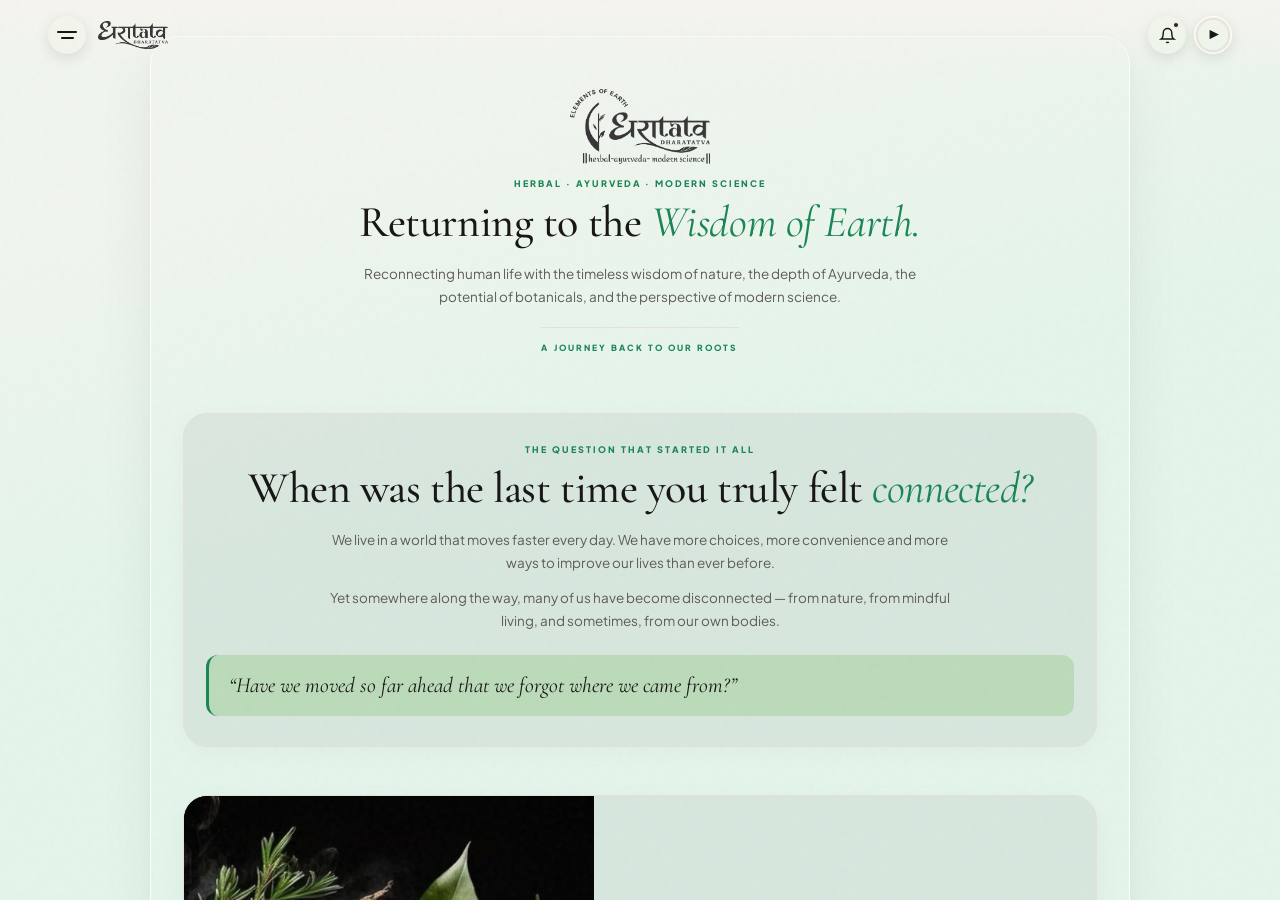
==== commit cc542243: "Add brand and legal trade name to about page" ====
--- a/about_dharatatva.html
+++ b/about_dharatatva.html
@@ -495,6 +495,10 @@
               <strong style="font-family: var(--font-cormorant); font-size: 1.5rem; letter-spacing: 0.04em;">DHARATATVA</strong><br>
               <span style="font-size: 8px; letter-spacing: 0.22em; text-transform: uppercase; color: var(--muted); font-weight: 700;">ELEMENTS OF EARTH</span>
             </div>
+
+			  <span class="triad-sub">A BRAND BY</span>
+			  <div class="poetic-lines">Dishita Enterprises</div>
+			  <span style="font-size: 8px; letter-spacing: 0.22em; text-transform: uppercase; color: var(--muted); font-weight: 700;">Legal Trade Name</span>
 
             <div class="editorial-rule-divider"></div>
 
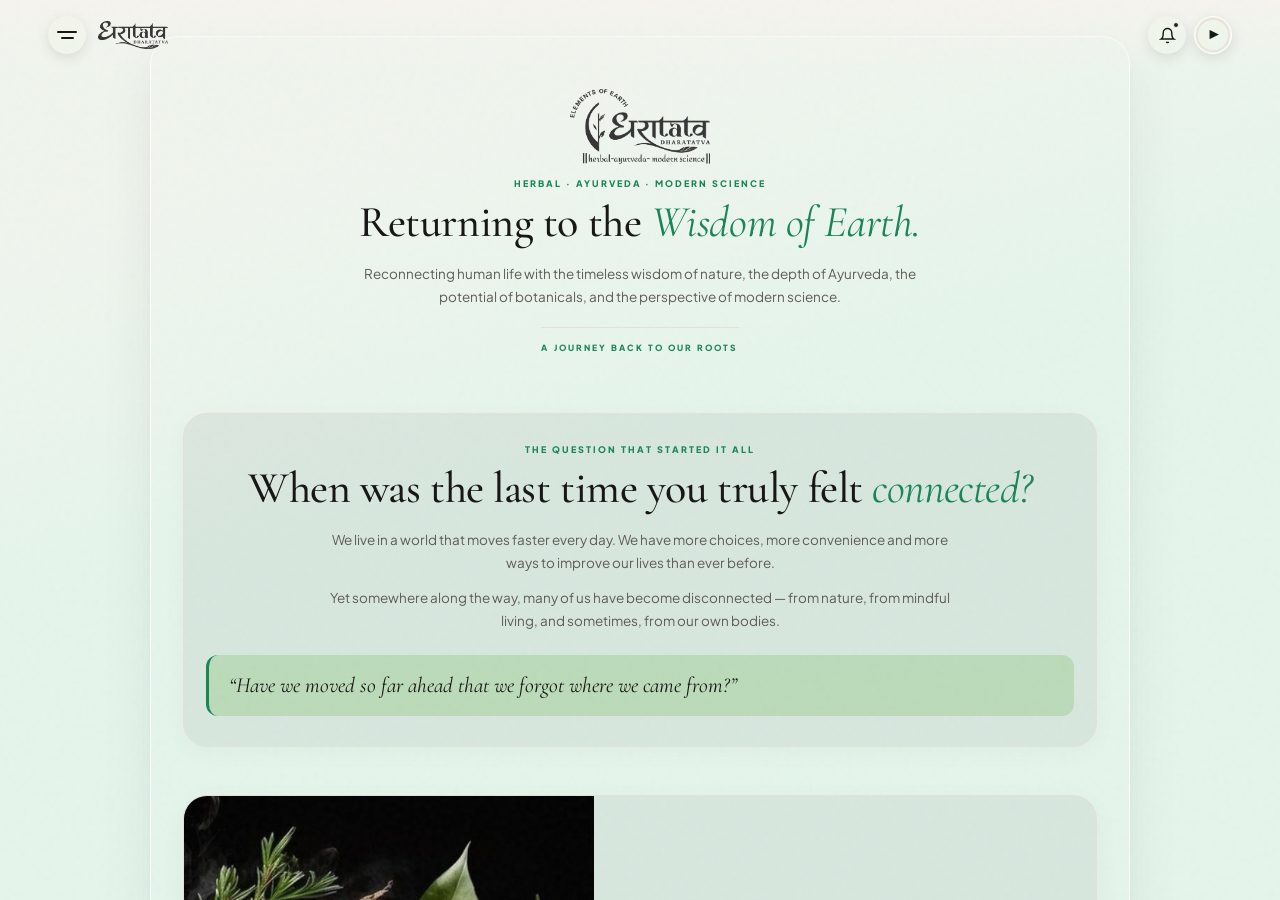
==== commit e8941ed5: "Adjust brand section styling in about_dharatatva.html Updated styling and spacing for brand informat" ====
--- a/about_dharatatva.html
+++ b/about_dharatatva.html
@@ -491,13 +491,13 @@
               Whatever brings you here, we hope Dharatatva becomes a small part of your journey toward a more conscious relationship with wellbeing.
             </p>
 
-            <div style="margin-bottom: 24px;">
+            <div style="margin-bottom: 32px;">
               <strong style="font-family: var(--font-cormorant); font-size: 1.5rem; letter-spacing: 0.04em;">DHARATATVA</strong><br>
               <span style="font-size: 8px; letter-spacing: 0.22em; text-transform: uppercase; color: var(--muted); font-weight: 700;">ELEMENTS OF EARTH</span>
             </div>
 
-			  <span class="triad-sub">A BRAND BY</span>
-			  <div class="poetic-lines">Dishita Enterprises</div>
+			  <span class="triad-sub" style="font-weight: 600;margin-bottom: 0px;letter-spacing: 2px;">A BRAND BY</span>
+			  <div class="poetic-lines" style="margin-bottom: -12px;">Dishita Enterprises</div>
 			  <span style="font-size: 8px; letter-spacing: 0.22em; text-transform: uppercase; color: var(--muted); font-weight: 700;">Legal Trade Name</span>
 
             <div class="editorial-rule-divider"></div>
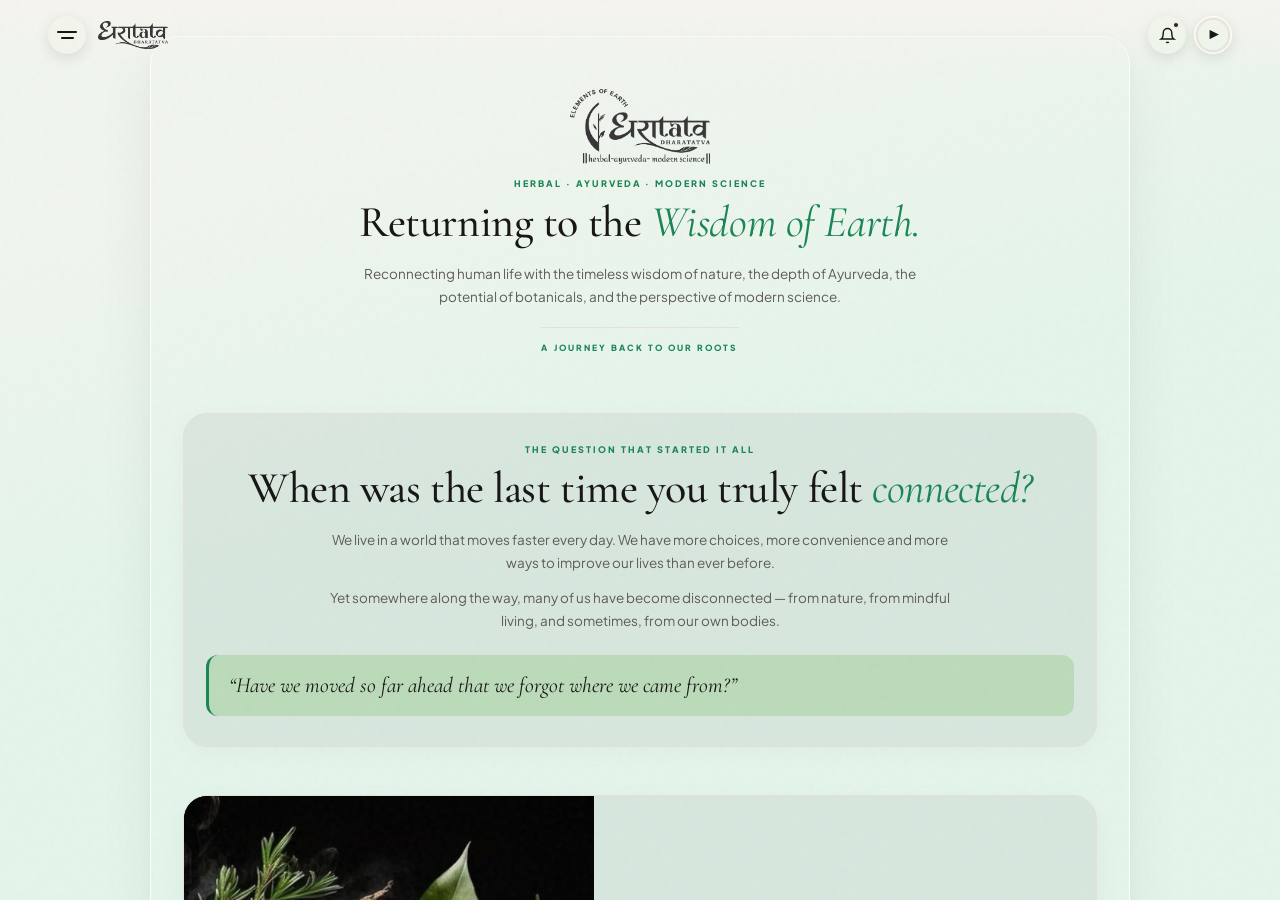
==== commit 346b8158: "Add contact information and hours to about page" ====
--- a/about_dharatatva.html
+++ b/about_dharatatva.html
@@ -608,10 +608,14 @@
               </div>
             </div>
 
-            <div class="concierge-card-meta">
+			  <div class="concierge-card-meta">
+              <p><strong>Dharatatva</strong> by Dishita Enterprises</p>
+            </div>
+			  <div class="concierge-card-meta">
               <p><strong>Sanctum Hours:</strong> Mon – Sat · 9:30 AM – 6:30 PM</p>
-              <p><strong>Care Desk:</strong> care@dharatatva.in</p>
-            </div>
+              <p><strong>Care Desk:</strong> care@dharatatva.com</p>
+            </div>
+
 
             <a href="https://wa.me/919713065064?text=Namaste%20Dharatatva%2C%20I%20need%20assistance%20with%20my%20order." target="_blank" rel="noopener" class="whatsapp-action-pill">
               <svg viewBox="0 0 24 24">
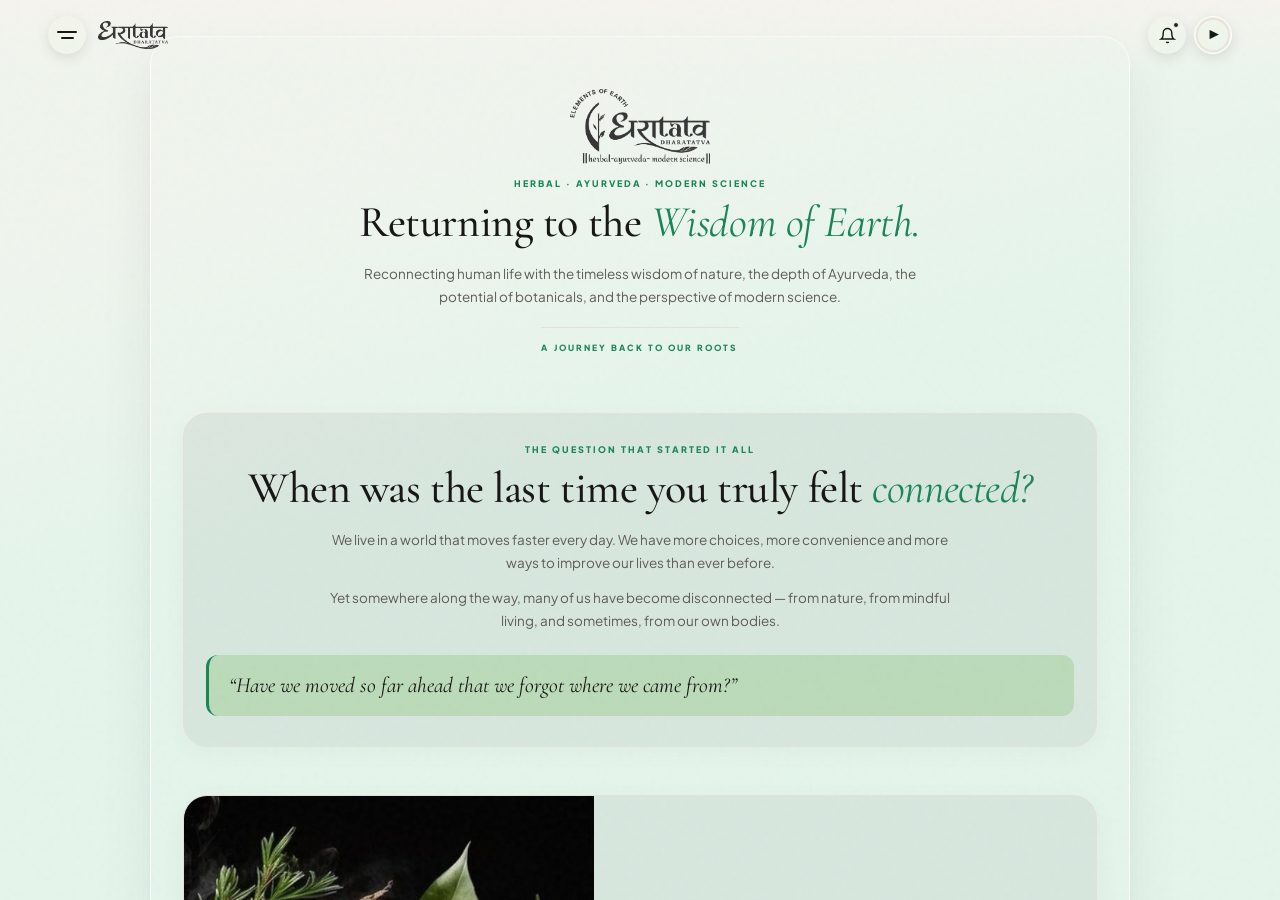
==== commit 2d92d73f: "Update about_dharatatva.html" ====
--- a/about_dharatatva.html
+++ b/about_dharatatva.html
@@ -496,9 +496,13 @@
               <span style="font-size: 8px; letter-spacing: 0.22em; text-transform: uppercase; color: var(--muted); font-weight: 700;">ELEMENTS OF EARTH</span>
             </div>
 
+			<div class="editorial-rule-divider"></div>
+
 			  <span class="triad-sub" style="font-weight: 600;margin-bottom: 0px;letter-spacing: 2px;">A BRAND BY</span>
-			  <div class="poetic-lines" style="margin-bottom: -12px;">Dishita Enterprises</div>
+			  <div class="poetic-lines" style="margin-bottom: -12px;font-weight: 800;">Dishita Enterprises</div>
 			  <span style="font-size: 8px; letter-spacing: 0.22em; text-transform: uppercase; color: var(--muted); font-weight: 700;">Legal Trade Name</span>
+<br>
+			<span style="font-size: 12px; letter-spacing: 0.18em; font-weight: 500;">dishitaenterprisesofficial@gmail.com</span>
 
             <div class="editorial-rule-divider"></div>
 
@@ -629,7 +633,7 @@
         <div class="warm-drawer-footer-brand">
           <div class="warm-menu-item">
             <div class="warm-item-icon">
-              <img src="https://dharatatva.github.io/web/img/logo_dharatatva_icon.avif" alt="logo icon" style="height: 45px;" />
+              <img src="https://dharatatva.github.io/web/img/dharatatva_icon_white.avif" alt="logo icon" style="height: 45px;" />
             </div>
             <div>
               <span class="footer-brand-title">Dharatatva</span><br>
